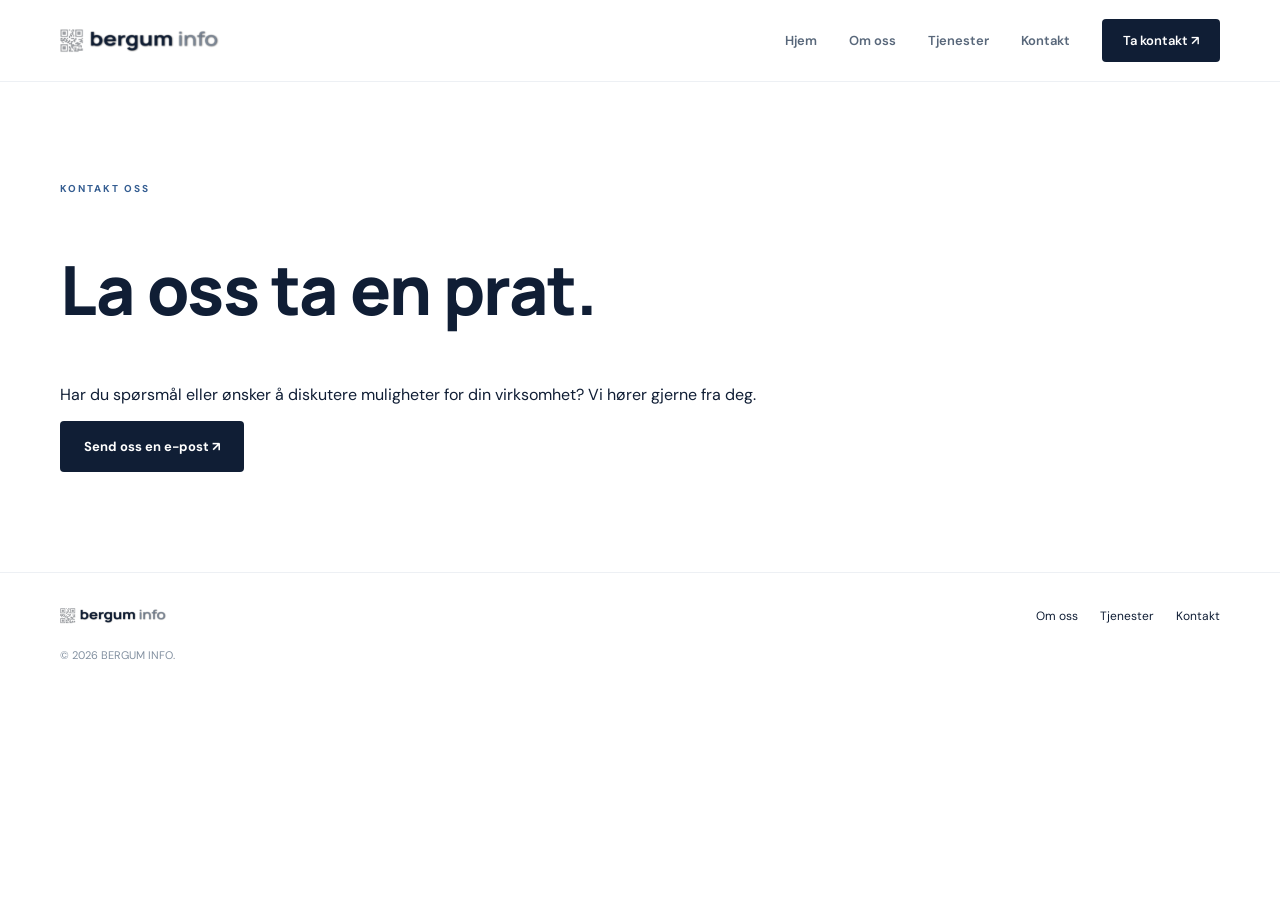
==== kontakt/index.html @ 0b98f81d "work on v6.11.0" ====
<!DOCTYPE html><html lang="nb"><head><meta charset="UTF-8"><meta name="viewport" content="width=device-width, initial-scale=1"><meta name="description" content="Ta kontakt med BERGUM INFO for en uforpliktende samtale."><meta name="theme-color" content="#101e35"><title>Kontakt oss | BERGUM INFO</title><link rel="preconnect" href="https://fonts.googleapis.com"><link rel="preconnect" href="https://fonts.gstatic.com" crossorigin><link href="https://fonts.googleapis.com/css2?family=DM+Sans:wght@400;500;600;700&family=Manrope:wght@400;500;600;700;800&display=swap" rel="stylesheet"><style>.header[data-astro-cid-nen7h5rs]{z-index:10;background:#fff;border-bottom:1px solid #edf0f4;height:82px;position:sticky;top:0}.nav[data-astro-cid-nen7h5rs]{justify-content:space-between;align-items:center;height:100%;display:flex}.logo[data-astro-cid-nen7h5rs]{align-items:center;gap:10px;display:flex}.logo-icon[data-astro-cid-nen7h5rs]{place-items:center;height:1.5rem;display:grid}.desktop-nav[data-astro-cid-nen7h5rs]{align-items:center;gap:32px;font-size:13px;font-weight:600;display:flex}.desktop-nav[data-astro-cid-nen7h5rs] a[data-astro-cid-nen7h5rs]:not(.nav-cta){color:#58677a}.desktop-nav[data-astro-cid-nen7h5rs] a[data-astro-cid-nen7h5rs]:hover,.mobile-menu[data-astro-cid-nen7h5rs] a[data-astro-cid-nen7h5rs]:hover{color:var(--blue)}.nav-cta[data-astro-cid-nen7h5rs]{background:var(--navy);border-radius:4px;padding:13px 21px;color:#fff!important}.mobile-nav[data-astro-cid-nen7h5rs]{display:none}.mobile-nav[data-astro-cid-nen7h5rs] summary[data-astro-cid-nen7h5rs]{cursor:pointer;padding:8px;font-size:25px;list-style:none}.mobile-nav[data-astro-cid-nen7h5rs] summary[data-astro-cid-nen7h5rs]::-webkit-details-marker{display:none}.mobile-menu[data-astro-cid-nen7h5rs]{background:#fff;border-bottom:1px solid #edf0f4;flex-direction:column;gap:22px;padding:25px 24px;display:flex;position:absolute;top:81px;left:0;right:0;box-shadow:0 12px 20px #101e350d}.mobile-menu[data-astro-cid-nen7h5rs] a[data-astro-cid-nen7h5rs]{font-size:14px;font-weight:600}@media (width<=700px){.header[data-astro-cid-nen7h5rs]{height:70px}.desktop-nav[data-astro-cid-nen7h5rs]{display:none}.mobile-nav[data-astro-cid-nen7h5rs]{display:block}.mobile-menu[data-astro-cid-nen7h5rs]{top:69px}.nav[data-astro-cid-nen7h5rs]{width:calc(100% - 36px)}}.footer[data-astro-cid-jo6i4kqk]{background:#fff;border-top:1px solid #edf0f4;padding:35px 0}.footer-inner[data-astro-cid-jo6i4kqk]{flex-wrap:wrap;justify-content:space-between;align-items:center;gap:24px;display:flex}.logo[data-astro-cid-jo6i4kqk]{align-items:center;gap:10px;display:flex}.logo-icon[data-astro-cid-jo6i4kqk]{place-items:center;height:1rem;display:grid}.footer-links[data-astro-cid-jo6i4kqk]{gap:22px;font-size:12px;display:flex}.footer[data-astro-cid-jo6i4kqk] p[data-astro-cid-jo6i4kqk]{color:#8290a0;width:100%;margin:0;font-size:11px}@media (width<=600px){.footer-inner[data-astro-cid-jo6i4kqk]{flex-direction:column;align-items:flex-start}}:root{--navy:#101e35;--blue:#345d91;--accent:#a7c5ed;--light:#f5f7fa;--text:#536174;--white:#fff;--border:#e9edf2;--container:1160px}*{box-sizing:border-box}html{scroll-behavior:smooth}body{color:var(--navy);background:#fff;margin:0;font-family:DM Sans,sans-serif}a{color:inherit;text-decoration:none}img{max-width:100%;display:block}.container{width:min(var(--container), calc(100% - 48px));margin-inline:auto}.section{padding:100px 0}.eyebrow{color:var(--blue);letter-spacing:2px;margin-bottom:25px;font-size:10px;font-weight:700}h1,h2,h3{letter-spacing:-1.5px;font-family:Manrope,sans-serif}h1{font-size:clamp(42px,5.3vw,72px);font-weight:800;line-height:1.12}h2{margin:0;font-size:clamp(34px,4vw,48px);line-height:1.2}h1 span,h2 span{color:var(--blue)}.button{border-radius:4px;align-items:center;gap:20px;padding:17px 24px;font-size:13px;font-weight:700;transition:transform .2s,background .2s;display:inline-flex}.button:hover{transform:translateY(-3px)}.button-primary{background:var(--navy);color:#fff}.button-primary:hover{background:var(--blue)}.button-white{color:var(--navy);background:#fff}.text-link{font-size:12px;font-weight:700}@media (width<=700px){.container{width:calc(100% - 36px)}.section{padding:70px 0}}
</style></head><body><header class="header" data-astro-cid-nen7h5rs><nav class="nav container" aria-label="Hovedmeny" data-astro-cid-nen7h5rs><a href="/" class="logo" data-astro-cid-nen7h5rs><img class="logo-icon" src="/images/logo.png" data-astro-cid-nen7h5rs></a><div class="desktop-nav" data-astro-cid-nen7h5rs><a href="/" data-astro-cid-nen7h5rs>Hjem</a><a href="/om-oss" data-astro-cid-nen7h5rs>Om oss</a><a href="/tjenester" data-astro-cid-nen7h5rs>Tjenester</a><a href="/kontakt" data-astro-cid-nen7h5rs>Kontakt</a><a href="/kontakt" class="nav-cta" data-astro-cid-nen7h5rs>Ta kontakt ↗</a></div><details class="mobile-nav" data-astro-cid-nen7h5rs><summary aria-label="Åpne meny" data-astro-cid-nen7h5rs><span class="menu-icon" data-astro-cid-nen7h5rs>☰</span></summary><div class="mobile-menu" data-astro-cid-nen7h5rs><a href="/" data-astro-cid-nen7h5rs>Hjem</a><a href="/om-oss" data-astro-cid-nen7h5rs>Om oss</a><a href="/tjenester" data-astro-cid-nen7h5rs>Tjenester</a><a href="/kontakt" data-astro-cid-nen7h5rs>Kontakt</a><a href="/kontakt" class="nav-cta" data-astro-cid-nen7h5rs>Ta kontakt ↗</a></div></details></nav></header><main><section class="section"><div class="container"><div class="eyebrow">KONTAKT OSS</div><h1>La oss ta en prat.</h1><p>Har du spørsmål eller ønsker å diskutere muligheter for din virksomhet? Vi hører gjerne fra deg.</p><a href="mailto:hello@bergum.info?subject=Forespørsel%20om%20rådgivning" class="button button-primary">Send oss en e-post ↗</a></div></section></main><footer class="footer" data-astro-cid-jo6i4kqk><div class="container footer-inner" data-astro-cid-jo6i4kqk><a href="/" class="logo" data-astro-cid-jo6i4kqk><img class="logo-icon" src="/images/logo.png" data-astro-cid-jo6i4kqk></a><div class="footer-links" data-astro-cid-jo6i4kqk><a href="/om-oss" data-astro-cid-jo6i4kqk>Om oss</a><a href="/tjenester" data-astro-cid-jo6i4kqk>Tjenester</a><a href="/kontakt" data-astro-cid-jo6i4kqk>Kontakt</a></div><p data-astro-cid-jo6i4kqk>© 2026 BERGUM INFO.</p></div></footer></body></html>
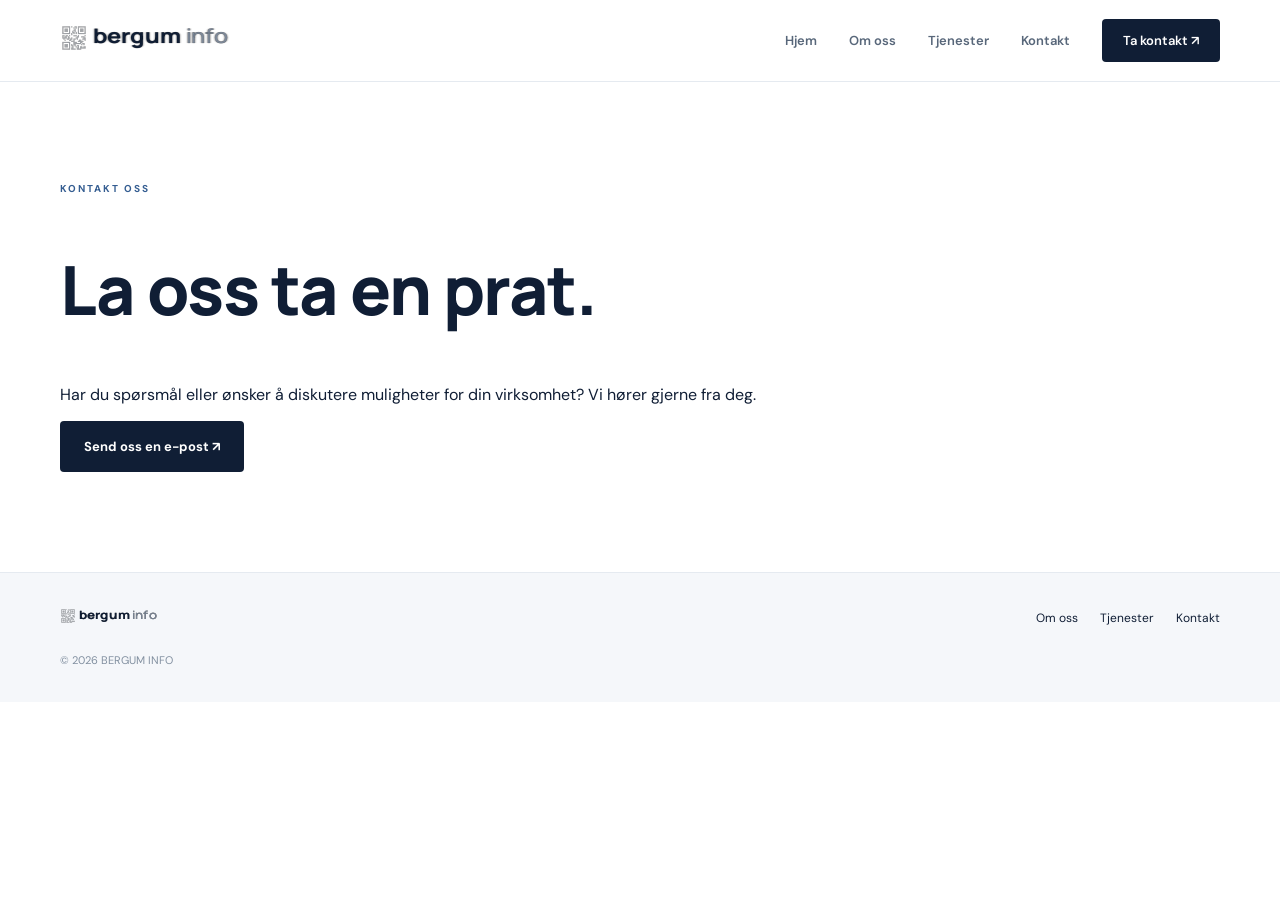
==== commit d16e88bc: "🔖 Release v6.11.1." ====
--- a/kontakt/index.html
+++ b/kontakt/index.html
@@ -1,2 +1,27 @@
-<!DOCTYPE html><html lang="nb"><head><meta charset="UTF-8"><meta name="viewport" content="width=device-width, initial-scale=1"><meta name="description" content="Ta kontakt med BERGUM INFO for en uforpliktende samtale."><meta name="theme-color" content="#101e35"><title>Kontakt oss | BERGUM INFO</title><link rel="preconnect" href="https://fonts.googleapis.com"><link rel="preconnect" href="https://fonts.gstatic.com" crossorigin><link href="https://fonts.googleapis.com/css2?family=DM+Sans:wght@400;500;600;700&family=Manrope:wght@400;500;600;700;800&display=swap" rel="stylesheet"><style>.header[data-astro-cid-nen7h5rs]{z-index:10;background:#fff;border-bottom:1px solid #edf0f4;height:82px;position:sticky;top:0}.nav[data-astro-cid-nen7h5rs]{justify-content:space-between;align-items:center;height:100%;display:flex}.logo[data-astro-cid-nen7h5rs]{align-items:center;gap:10px;display:flex}.logo-icon[data-astro-cid-nen7h5rs]{place-items:center;height:1.5rem;display:grid}.desktop-nav[data-astro-cid-nen7h5rs]{align-items:center;gap:32px;font-size:13px;font-weight:600;display:flex}.desktop-nav[data-astro-cid-nen7h5rs] a[data-astro-cid-nen7h5rs]:not(.nav-cta){color:#58677a}.desktop-nav[data-astro-cid-nen7h5rs] a[data-astro-cid-nen7h5rs]:hover,.mobile-menu[data-astro-cid-nen7h5rs] a[data-astro-cid-nen7h5rs]:hover{color:var(--blue)}.nav-cta[data-astro-cid-nen7h5rs]{background:var(--navy);border-radius:4px;padding:13px 21px;color:#fff!important}.mobile-nav[data-astro-cid-nen7h5rs]{display:none}.mobile-nav[data-astro-cid-nen7h5rs] summary[data-astro-cid-nen7h5rs]{cursor:pointer;padding:8px;font-size:25px;list-style:none}.mobile-nav[data-astro-cid-nen7h5rs] summary[data-astro-cid-nen7h5rs]::-webkit-details-marker{display:none}.mobile-menu[data-astro-cid-nen7h5rs]{background:#fff;border-bottom:1px solid #edf0f4;flex-direction:column;gap:22px;padding:25px 24px;display:flex;position:absolute;top:81px;left:0;right:0;box-shadow:0 12px 20px #101e350d}.mobile-menu[data-astro-cid-nen7h5rs] a[data-astro-cid-nen7h5rs]{font-size:14px;font-weight:600}@media (width<=700px){.header[data-astro-cid-nen7h5rs]{height:70px}.desktop-nav[data-astro-cid-nen7h5rs]{display:none}.mobile-nav[data-astro-cid-nen7h5rs]{display:block}.mobile-menu[data-astro-cid-nen7h5rs]{top:69px}.nav[data-astro-cid-nen7h5rs]{width:calc(100% - 36px)}}.footer[data-astro-cid-jo6i4kqk]{background:#fff;border-top:1px solid #edf0f4;padding:35px 0}.footer-inner[data-astro-cid-jo6i4kqk]{flex-wrap:wrap;justify-content:space-between;align-items:center;gap:24px;display:flex}.logo[data-astro-cid-jo6i4kqk]{align-items:center;gap:10px;display:flex}.logo-icon[data-astro-cid-jo6i4kqk]{place-items:center;height:1rem;display:grid}.footer-links[data-astro-cid-jo6i4kqk]{gap:22px;font-size:12px;display:flex}.footer[data-astro-cid-jo6i4kqk] p[data-astro-cid-jo6i4kqk]{color:#8290a0;width:100%;margin:0;font-size:11px}@media (width<=600px){.footer-inner[data-astro-cid-jo6i4kqk]{flex-direction:column;align-items:flex-start}}:root{--navy:#101e35;--blue:#345d91;--accent:#a7c5ed;--light:#f5f7fa;--text:#536174;--white:#fff;--border:#e9edf2;--container:1160px}*{box-sizing:border-box}html{scroll-behavior:smooth}body{color:var(--navy);background:#fff;margin:0;font-family:DM Sans,sans-serif}a{color:inherit;text-decoration:none}img{max-width:100%;display:block}.container{width:min(var(--container), calc(100% - 48px));margin-inline:auto}.section{padding:100px 0}.eyebrow{color:var(--blue);letter-spacing:2px;margin-bottom:25px;font-size:10px;font-weight:700}h1,h2,h3{letter-spacing:-1.5px;font-family:Manrope,sans-serif}h1{font-size:clamp(42px,5.3vw,72px);font-weight:800;line-height:1.12}h2{margin:0;font-size:clamp(34px,4vw,48px);line-height:1.2}h1 span,h2 span{color:var(--blue)}.button{border-radius:4px;align-items:center;gap:20px;padding:17px 24px;font-size:13px;font-weight:700;transition:transform .2s,background .2s;display:inline-flex}.button:hover{transform:translateY(-3px)}.button-primary{background:var(--navy);color:#fff}.button-primary:hover{background:var(--blue)}.button-white{color:var(--navy);background:#fff}.text-link{font-size:12px;font-weight:700}@media (width<=700px){.container{width:calc(100% - 36px)}.section{padding:70px 0}}
-</style></head><body><header class="header" data-astro-cid-nen7h5rs><nav class="nav container" aria-label="Hovedmeny" data-astro-cid-nen7h5rs><a href="/" class="logo" data-astro-cid-nen7h5rs><img class="logo-icon" src="/images/logo.png" data-astro-cid-nen7h5rs></a><div class="desktop-nav" data-astro-cid-nen7h5rs><a href="/" data-astro-cid-nen7h5rs>Hjem</a><a href="/om-oss" data-astro-cid-nen7h5rs>Om oss</a><a href="/tjenester" data-astro-cid-nen7h5rs>Tjenester</a><a href="/kontakt" data-astro-cid-nen7h5rs>Kontakt</a><a href="/kontakt" class="nav-cta" data-astro-cid-nen7h5rs>Ta kontakt ↗</a></div><details class="mobile-nav" data-astro-cid-nen7h5rs><summary aria-label="Åpne meny" data-astro-cid-nen7h5rs><span class="menu-icon" data-astro-cid-nen7h5rs>☰</span></summary><div class="mobile-menu" data-astro-cid-nen7h5rs><a href="/" data-astro-cid-nen7h5rs>Hjem</a><a href="/om-oss" data-astro-cid-nen7h5rs>Om oss</a><a href="/tjenester" data-astro-cid-nen7h5rs>Tjenester</a><a href="/kontakt" data-astro-cid-nen7h5rs>Kontakt</a><a href="/kontakt" class="nav-cta" data-astro-cid-nen7h5rs>Ta kontakt ↗</a></div></details></nav></header><main><section class="section"><div class="container"><div class="eyebrow">KONTAKT OSS</div><h1>La oss ta en prat.</h1><p>Har du spørsmål eller ønsker å diskutere muligheter for din virksomhet? Vi hører gjerne fra deg.</p><a href="mailto:hello@bergum.info?subject=Forespørsel%20om%20rådgivning" class="button button-primary">Send oss en e-post ↗</a></div></section></main><footer class="footer" data-astro-cid-jo6i4kqk><div class="container footer-inner" data-astro-cid-jo6i4kqk><a href="/" class="logo" data-astro-cid-jo6i4kqk><img class="logo-icon" src="/images/logo.png" data-astro-cid-jo6i4kqk></a><div class="footer-links" data-astro-cid-jo6i4kqk><a href="/om-oss" data-astro-cid-jo6i4kqk>Om oss</a><a href="/tjenester" data-astro-cid-jo6i4kqk>Tjenester</a><a href="/kontakt" data-astro-cid-jo6i4kqk>Kontakt</a></div><p data-astro-cid-jo6i4kqk>© 2026 BERGUM INFO.</p></div></footer></body></html>+<!DOCTYPE html><html lang="nb"><head><meta charset="UTF-8"><meta name="viewport" content="width=device-width, initial-scale=1"><meta name="description" content="Ta kontakt med BERGUM INFO for en uforpliktende samtale."><title>Kontakt oss | BERGUM INFO</title><link rel="stylesheet" href="[data-uri]"><link rel="preconnect" href="https://fonts.googleapis.com"><link rel="preconnect" href="https://fonts.gstatic.com" crossorigin><link href="https://fonts.googleapis.com/css2?family=DM+Sans:wght@400;500;600;700&family=Manrope:wght@400;500;600;700;800&display=swap" rel="stylesheet"><link rel="stylesheet" href="/_astro/MainLayout.CnmLRXJE.css"></head><body><header class="header" data-astro-cid-nen7h5rs><nav class="nav container" aria-label="Hovedmeny" data-astro-cid-nen7h5rs><a href="/" data-astro-cid-nen7h5rs><svg class="logo" height="1.75rem" version="1.1" viewBox="0 0 508 76.8" xmlns="http://www.w3.org/2000/svg" xmlns:xlink="http://www.w3.org/1999/xlink"><style>
+    svg.logo .logo-1 {
+      fill: var(--color-logo-1, #7d8999);
+      fill-opacity: var(--opacity-logo-1, .55);
+    }
+    svg.logo .logo-2 {
+      fill: var(--color-logo-2, #101e35);
+      font-weight: var(--font-weight-logo-2, 700);
+    }
+    svg.logo .logo-3 {
+      fill: var(--color-logo-3, #7d8999);
+      font-weight: var(--font-weight-logo-3, 500);
+    }
+ </style><defs><rect id="p" width="8" height="8"></rect><filter id="b" x="-.021429" y="-.021429" width="1.0429" height="1.0429" color-interpolation-filters="sRGB"><feGaussianBlur result="result6" stdDeviation="1.5"></feGaussianBlur><feComposite in="SourceGraphic" in2="result6" operator="atop" result="result8"></feComposite><feComposite in="result8" in2="SourceAlpha" operator="atop" result="result9"></feComposite></filter><filter id="a" x="-.021606" y="-.12276" width="1.0463" height="1.2631" color-interpolation-filters="sRGB"><feGaussianBlur result="fbSourceGraphic" stdDeviation="0.6991878"></feGaussianBlur><feColorMatrix in="fbSourceGraphic" result="fbSourceGraphicAlpha" values="0 0 0 -1 0 0 0 0 -1 0 0 0 0 -1 0 0 0 0 1 0"></feColorMatrix><feFlood flood-color="rgb(0,0,0)" flood-opacity=".618" in="fbSourceGraphic" result="flood"></feFlood><feComposite in="flood" in2="fbSourceGraphic" operator="in" result="composite1"></feComposite><feGaussianBlur result="blur" stdDeviation="2"></feGaussianBlur><feOffset dx="1" dy="1" result="offset"></feOffset><feComposite in="fbSourceGraphic" in2="offset" result="composite2"></feComposite></filter></defs><g class="logo-1" transform="matrix(.38095 0 0 .38095 -5.7905 -5.7905)" filter="url(#b)"><use x="32" y="32" width="232" height="232" xlink:href="#p"></use><use x="32" y="40" width="232" height="232" xlink:href="#p"></use><use x="32" y="48" width="232" height="232" xlink:href="#p"></use><use x="32" y="56" width="232" height="232" xlink:href="#p"></use><use x="32" y="64" width="232" height="232" xlink:href="#p"></use><use x="32" y="72" width="232" height="232" xlink:href="#p"></use><use x="32" y="80" width="232" height="232" xlink:href="#p"></use><use x="32" y="96" width="232" height="232" xlink:href="#p"></use><use x="32" y="104" width="232" height="232" xlink:href="#p"></use><use x="32" y="112" width="232" height="232" xlink:href="#p"></use><use x="32" y="144" width="232" height="232" xlink:href="#p"></use><use x="32" y="152" width="232" height="232" xlink:href="#p"></use><use x="32" y="160" width="232" height="232" xlink:href="#p"></use><use x="32" y="168" width="232" height="232" xlink:href="#p"></use><use x="32" y="176" width="232" height="232" xlink:href="#p"></use><use x="32" y="184" width="232" height="232" xlink:href="#p"></use><use x="32" y="192" width="232" height="232" xlink:href="#p"></use><use x="40" y="32" width="232" height="232" xlink:href="#p"></use><use x="40" y="80" width="232" height="232" xlink:href="#p"></use><use x="40" y="96" width="232" height="232" xlink:href="#p"></use><use x="40" y="112" width="232" height="232" xlink:href="#p"></use><use x="40" y="120" width="232" height="232" xlink:href="#p"></use><use x="40" y="144" width="232" height="232" xlink:href="#p"></use><use x="40" y="192" width="232" height="232" xlink:href="#p"></use><use x="48" y="32" width="232" height="232" xlink:href="#p"></use><use x="48" y="48" width="232" height="232" xlink:href="#p"></use><use x="48" y="56" width="232" height="232" xlink:href="#p"></use><use x="48" y="64" width="232" height="232" xlink:href="#p"></use><use x="48" y="80" width="232" height="232" xlink:href="#p"></use><use x="48" y="104" width="232" height="232" xlink:href="#p"></use><use x="48" y="112" width="232" height="232" xlink:href="#p"></use><use x="48" y="128" width="232" height="232" xlink:href="#p"></use><use x="48" y="144" width="232" height="232" xlink:href="#p"></use><use x="48" y="160" width="232" height="232" xlink:href="#p"></use><use x="48" y="168" width="232" height="232" xlink:href="#p"></use><use x="48" y="176" width="232" height="232" xlink:href="#p"></use><use x="48" y="192" width="232" height="232" xlink:href="#p"></use><use x="56" y="32" width="232" height="232" xlink:href="#p"></use><use x="56" y="48" width="232" height="232" xlink:href="#p"></use><use x="56" y="56" width="232" height="232" xlink:href="#p"></use><use x="56" y="64" width="232" height="232" xlink:href="#p"></use><use x="56" y="80" width="232" height="232" xlink:href="#p"></use><use x="56" y="96" width="232" height="232" xlink:href="#p"></use><use x="56" y="104" width="232" height="232" xlink:href="#p"></use><use x="56" y="112" width="232" height="232" xlink:href="#p"></use><use x="56" y="144" width="232" height="232" xlink:href="#p"></use><use x="56" y="160" width="232" height="232" xlink:href="#p"></use><use x="56" y="168" width="232" height="232" xlink:href="#p"></use><use x="56" y="176" width="232" height="232" xlink:href="#p"></use><use x="56" y="192" width="232" height="232" xlink:href="#p"></use><use x="64" y="32" width="232" height="232" xlink:href="#p"></use><use x="64" y="48" width="232" height="232" xlink:href="#p"></use><use x="64" y="56" width="232" height="232" xlink:href="#p"></use><use x="64" y="64" width="232" height="232" xlink:href="#p"></use><use x="64" y="80" width="232" height="232" xlink:href="#p"></use><use x="64" y="96" width="232" height="232" xlink:href="#p"></use><use x="64" y="120" width="232" height="232" xlink:href="#p"></use><use x="64" y="144" width="232" height="232" xlink:href="#p"></use><use x="64" y="160" width="232" height="232" xlink:href="#p"></use><use x="64" y="168" width="232" height="232" xlink:href="#p"></use><use x="64" y="176" width="232" height="232" xlink:href="#p"></use><use x="64" y="192" width="232" height="232" xlink:href="#p"></use><use x="72" y="32" width="232" height="232" xlink:href="#p"></use><use x="72" y="80" width="232" height="232" xlink:href="#p"></use><use x="72" y="104" width="232" height="232" xlink:href="#p"></use><use x="72" y="112" width="232" height="232" xlink:href="#p"></use><use x="72" y="120" width="232" height="232" xlink:href="#p"></use><use x="72" y="144" width="232" height="232" xlink:href="#p"></use><use x="72" y="192" width="232" height="232" xlink:href="#p"></use><use x="80" y="32" width="232" height="232" xlink:href="#p"></use><use x="80" y="40" width="232" height="232" xlink:href="#p"></use><use x="80" y="48" width="232" height="232" xlink:href="#p"></use><use x="80" y="56" width="232" height="232" xlink:href="#p"></use><use x="80" y="64" width="232" height="232" xlink:href="#p"></use><use x="80" y="72" width="232" height="232" xlink:href="#p"></use><use x="80" y="80" width="232" height="232" xlink:href="#p"></use><use x="80" y="96" width="232" height="232" xlink:href="#p"></use><use x="80" y="112" width="232" height="232" xlink:href="#p"></use><use x="80" y="128" width="232" height="232" xlink:href="#p"></use><use x="80" y="144" width="232" height="232" xlink:href="#p"></use><use x="80" y="152" width="232" height="232" xlink:href="#p"></use><use x="80" y="160" width="232" height="232" xlink:href="#p"></use><use x="80" y="168" width="232" height="232" xlink:href="#p"></use><use x="80" y="176" width="232" height="232" xlink:href="#p"></use><use x="80" y="184" width="232" height="232" xlink:href="#p"></use><use x="80" y="192" width="232" height="232" xlink:href="#p"></use><use x="88" y="120" width="232" height="232" xlink:href="#p"></use><use x="88" y="128" width="232" height="232" xlink:href="#p"></use><use x="96" y="32" width="232" height="232" xlink:href="#p"></use><use x="96" y="80" width="232" height="232" xlink:href="#p"></use><use x="96" y="88" width="232" height="232" xlink:href="#p"></use><use x="96" y="112" width="232" height="232" xlink:href="#p"></use><use x="96" y="120" width="232" height="232" xlink:href="#p"></use><use x="96" y="136" width="232" height="232" xlink:href="#p"></use><use x="96" y="160" width="232" height="232" xlink:href="#p"></use><use x="96" y="168" width="232" height="232" xlink:href="#p"></use><use x="96" y="184" width="232" height="232" xlink:href="#p"></use><use x="96" y="192" width="232" height="232" xlink:href="#p"></use><use x="104" y="64" width="232" height="232" xlink:href="#p"></use><use x="104" y="72" width="232" height="232" xlink:href="#p"></use><use x="104" y="136" width="232" height="232" xlink:href="#p"></use><use x="104" y="168" width="232" height="232" xlink:href="#p"></use><use x="104" y="176" width="232" height="232" xlink:href="#p"></use><use x="104" y="184" width="232" height="232" xlink:href="#p"></use><use x="104" y="192" width="232" height="232" xlink:href="#p"></use><use x="112" y="40" width="232" height="232" xlink:href="#p"></use><use x="112" y="56" width="232" height="232" xlink:href="#p"></use><use x="112" y="72" width="232" height="232" xlink:href="#p"></use><use x="112" y="80" width="232" height="232" xlink:href="#p"></use><use x="112" y="96" width="232" height="232" xlink:href="#p"></use><use x="112" y="120" width="232" height="232" xlink:href="#p"></use><use x="112" y="128" width="232" height="232" xlink:href="#p"></use><use x="112" y="136" width="232" height="232" xlink:href="#p"></use><use x="112" y="144" width="232" height="232" xlink:href="#p"></use><use x="112" y="152" width="232" height="232" xlink:href="#p"></use><use x="112" y="160" width="232" height="232" xlink:href="#p"></use><use x="112" y="192" width="232" height="232" xlink:href="#p"></use><use x="120" y="32" width="232" height="232" xlink:href="#p"></use><use x="120" y="48" width="232" height="232" xlink:href="#p"></use><use x="120" y="56" width="232" height="232" xlink:href="#p"></use><use x="120" y="64" width="232" height="232" xlink:href="#p"></use><use x="120" y="96" width="232" height="232" xlink:href="#p"></use><use x="120" y="120" width="232" height="232" xlink:href="#p"></use><use x="120" y="144" width="232" height="232" xlink:href="#p"></use><use x="120" y="152" width="232" height="232" xlink:href="#p"></use><use x="120" y="160" width="232" height="232" xlink:href="#p"></use><use x="120" y="168" width="232" height="232" xlink:href="#p"></use><use x="120" y="192" width="232" height="232" xlink:href="#p"></use><use x="128" y="32" width="232" height="232" xlink:href="#p"></use><use x="128" y="40" width="232" height="232" xlink:href="#p"></use><use x="128" y="72" width="232" height="232" xlink:href="#p"></use><use x="128" y="80" width="232" height="232" xlink:href="#p"></use><use x="128" y="96" width="232" height="232" xlink:href="#p"></use><use x="128" y="112" width="232" height="232" xlink:href="#p"></use><use x="128" y="144" width="232" height="232" xlink:href="#p"></use><use x="128" y="152" width="232" height="232" xlink:href="#p"></use><use x="128" y="176" width="232" height="232" xlink:href="#p"></use><use x="136" y="104" width="232" height="232" xlink:href="#p"></use><use x="136" y="112" width="232" height="232" xlink:href="#p"></use><use x="136" y="120" width="232" height="232" xlink:href="#p"></use><use x="136" y="152" width="232" height="232" xlink:href="#p"></use><use x="136" y="168" width="232" height="232" xlink:href="#p"></use><use x="136" y="184" width="232" height="232" xlink:href="#p"></use><use x="136" y="192" width="232" height="232" xlink:href="#p"></use><use x="144" y="32" width="232" height="232" xlink:href="#p"></use><use x="144" y="40" width="232" height="232" xlink:href="#p"></use><use x="144" y="48" width="232" height="232" xlink:href="#p"></use><use x="144" y="56" width="232" height="232" xlink:href="#p"></use><use x="144" y="64" width="232" height="232" xlink:href="#p"></use><use x="144" y="72" width="232" height="232" xlink:href="#p"></use><use x="144" y="80" width="232" height="232" xlink:href="#p"></use><use x="144" y="96" width="232" height="232" xlink:href="#p"></use><use x="144" y="104" width="232" height="232" xlink:href="#p"></use><use x="144" y="136" width="232" height="232" xlink:href="#p"></use><use x="144" y="152" width="232" height="232" xlink:href="#p"></use><use x="144" y="168" width="232" height="232" xlink:href="#p"></use><use x="144" y="176" width="232" height="232" xlink:href="#p"></use><use x="144" y="184" width="232" height="232" xlink:href="#p"></use><use x="144" y="192" width="232" height="232" xlink:href="#p"></use><use x="152" y="32" width="232" height="232" xlink:href="#p"></use><use x="152" y="80" width="232" height="232" xlink:href="#p"></use><use x="152" y="128" width="232" height="232" xlink:href="#p"></use><use x="152" y="136" width="232" height="232" xlink:href="#p"></use><use x="152" y="152" width="232" height="232" xlink:href="#p"></use><use x="152" y="192" width="232" height="232" xlink:href="#p"></use><use x="160" y="32" width="232" height="232" xlink:href="#p"></use><use x="160" y="48" width="232" height="232" xlink:href="#p"></use><use x="160" y="56" width="232" height="232" xlink:href="#p"></use><use x="160" y="64" width="232" height="232" xlink:href="#p"></use><use x="160" y="80" width="232" height="232" xlink:href="#p"></use><use x="160" y="128" width="232" height="232" xlink:href="#p"></use><use x="160" y="136" width="232" height="232" xlink:href="#p"></use><use x="160" y="144" width="232" height="232" xlink:href="#p"></use><use x="160" y="152" width="232" height="232" xlink:href="#p"></use><use x="160" y="176" width="232" height="232" xlink:href="#p"></use><use x="160" y="184" width="232" height="232" xlink:href="#p"></use><use x="160" y="192" width="232" height="232" xlink:href="#p"></use><use x="168" y="32" width="232" height="232" xlink:href="#p"></use><use x="168" y="48" width="232" height="232" xlink:href="#p"></use><use x="168" y="56" width="232" height="232" xlink:href="#p"></use><use x="168" y="64" width="232" height="232" xlink:href="#p"></use><use x="168" y="80" width="232" height="232" xlink:href="#p"></use><use x="168" y="104" width="232" height="232" xlink:href="#p"></use><use x="168" y="136" width="232" height="232" xlink:href="#p"></use><use x="168" y="144" width="232" height="232" xlink:href="#p"></use><use x="168" y="160" width="232" height="232" xlink:href="#p"></use><use x="168" y="176" width="232" height="232" xlink:href="#p"></use><use x="168" y="184" width="232" height="232" xlink:href="#p"></use><use x="176" y="32" width="232" height="232" xlink:href="#p"></use><use x="176" y="48" width="232" height="232" xlink:href="#p"></use><use x="176" y="56" width="232" height="232" xlink:href="#p"></use><use x="176" y="64" width="232" height="232" xlink:href="#p"></use><use x="176" y="80" width="232" height="232" xlink:href="#p"></use><use x="176" y="104" width="232" height="232" xlink:href="#p"></use><use x="176" y="120" width="232" height="232" xlink:href="#p"></use><use x="176" y="136" width="232" height="232" xlink:href="#p"></use><use x="176" y="152" width="232" height="232" xlink:href="#p"></use><use x="176" y="184" width="232" height="232" xlink:href="#p"></use><use x="184" y="32" width="232" height="232" xlink:href="#p"></use><use x="184" y="80" width="232" height="232" xlink:href="#p"></use><use x="184" y="104" width="232" height="232" xlink:href="#p"></use><use x="184" y="112" width="232" height="232" xlink:href="#p"></use><use x="184" y="120" width="232" height="232" xlink:href="#p"></use><use x="184" y="152" width="232" height="232" xlink:href="#p"></use><use x="184" y="160" width="232" height="232" xlink:href="#p"></use><use x="184" y="176" width="232" height="232" xlink:href="#p"></use><use x="184" y="184" width="232" height="232" xlink:href="#p"></use><use x="192" y="32" width="232" height="232" xlink:href="#p"></use><use x="192" y="40" width="232" height="232" xlink:href="#p"></use><use x="192" y="48" width="232" height="232" xlink:href="#p"></use><use x="192" y="56" width="232" height="232" xlink:href="#p"></use><use x="192" y="64" width="232" height="232" xlink:href="#p"></use><use x="192" y="72" width="232" height="232" xlink:href="#p"></use><use x="192" y="80" width="232" height="232" xlink:href="#p"></use><use x="192" y="96" width="232" height="232" xlink:href="#p"></use><use x="192" y="112" width="232" height="232" xlink:href="#p"></use><use x="192" y="120" width="232" height="232" xlink:href="#p"></use><use x="192" y="128" width="232" height="232" xlink:href="#p"></use><use x="192" y="176" width="232" height="232" xlink:href="#p"></use><use x="192" y="184" width="232" height="232" xlink:href="#p"></use></g><text transform="matrix(1.1245 0 0 .95299 -14.87 -17.86)" x="93.083702" y="74.142441" fill="#ffffff" filter="url(#a)" stroke="#000000" stroke-width=".97985" word-spacing="0px" style="line-height:0%" xml:space="preserve"><tspan x="93.083702" y="74.142441" font-family="Manrope" font-size="57.332px" stroke="#000000" stroke-opacity=".21" stroke-width=".97985" style="line-height:0%"><tspan class="logo-2">bergum</tspan> <tspan class="logo-3">info</tspan></tspan></text></svg></a><div class="desktop-nav" data-astro-cid-nen7h5rs><a href="/" data-astro-cid-nen7h5rs>Hjem</a><a href="/om-oss" data-astro-cid-nen7h5rs>Om oss</a><a href="/tjenester" data-astro-cid-nen7h5rs>Tjenester</a><a href="/kontakt" aria-current="page" data-astro-cid-nen7h5rs>Kontakt</a><a href="/kontakt" class="nav-cta" data-astro-cid-nen7h5rs>Ta kontakt ↗</a></div><details class="mobile-nav" data-astro-cid-nen7h5rs><summary aria-label="Åpne meny" data-astro-cid-nen7h5rs><span class="menu-icon" data-astro-cid-nen7h5rs>☰</span></summary><div class="mobile-menu" data-astro-cid-nen7h5rs><a href="/" data-astro-cid-nen7h5rs>Hjem</a><a href="/om-oss" data-astro-cid-nen7h5rs>Om oss</a><a href="/tjenester" data-astro-cid-nen7h5rs>Tjenester</a><a href="/kontakt" aria-current="page" data-astro-cid-nen7h5rs>Kontakt</a><a href="/kontakt" class="nav-cta" data-astro-cid-nen7h5rs>Ta kontakt ↗</a></div></details></nav></header><main><section class="section"><div class="container"><div class="eyebrow">KONTAKT OSS</div><h1>La oss ta en prat.</h1><p>Har du spørsmål eller ønsker å diskutere muligheter for din virksomhet? Vi hører gjerne fra deg.</p><a href="mailto:hello@bergum.info?subject=Forespørsel%20om%20rådgivning" class="button button-primary">Send oss en e-post ↗</a></div></section></main><footer class="footer" data-astro-cid-jo6i4kqk><div class="container footer-inner" data-astro-cid-jo6i4kqk><a href="/" data-astro-cid-jo6i4kqk><svg class="logo" height="1rem" version="1.1" viewBox="0 0 508 76.8" xmlns="http://www.w3.org/2000/svg" xmlns:xlink="http://www.w3.org/1999/xlink"><style>
+    svg.logo .logo-1 {
+      fill: var(--color-logo-1, #7d8999);
+      fill-opacity: var(--opacity-logo-1, .55);
+    }
+    svg.logo .logo-2 {
+      fill: var(--color-logo-2, #101e35);
+      font-weight: var(--font-weight-logo-2, 700);
+    }
+    svg.logo .logo-3 {
+      fill: var(--color-logo-3, #7d8999);
+      font-weight: var(--font-weight-logo-3, 500);
+    }
+ </style><defs><rect id="p" width="8" height="8"></rect><filter id="b" x="-.021429" y="-.021429" width="1.0429" height="1.0429" color-interpolation-filters="sRGB"><feGaussianBlur result="result6" stdDeviation="1.5"></feGaussianBlur><feComposite in="SourceGraphic" in2="result6" operator="atop" result="result8"></feComposite><feComposite in="result8" in2="SourceAlpha" operator="atop" result="result9"></feComposite></filter><filter id="a" x="-.021606" y="-.12276" width="1.0463" height="1.2631" color-interpolation-filters="sRGB"><feGaussianBlur result="fbSourceGraphic" stdDeviation="0.6991878"></feGaussianBlur><feColorMatrix in="fbSourceGraphic" result="fbSourceGraphicAlpha" values="0 0 0 -1 0 0 0 0 -1 0 0 0 0 -1 0 0 0 0 1 0"></feColorMatrix><feFlood flood-color="rgb(0,0,0)" flood-opacity=".618" in="fbSourceGraphic" result="flood"></feFlood><feComposite in="flood" in2="fbSourceGraphic" operator="in" result="composite1"></feComposite><feGaussianBlur result="blur" stdDeviation="2"></feGaussianBlur><feOffset dx="1" dy="1" result="offset"></feOffset><feComposite in="fbSourceGraphic" in2="offset" result="composite2"></feComposite></filter></defs><g class="logo-1" transform="matrix(.38095 0 0 .38095 -5.7905 -5.7905)" filter="url(#b)"><use x="32" y="32" width="232" height="232" xlink:href="#p"></use><use x="32" y="40" width="232" height="232" xlink:href="#p"></use><use x="32" y="48" width="232" height="232" xlink:href="#p"></use><use x="32" y="56" width="232" height="232" xlink:href="#p"></use><use x="32" y="64" width="232" height="232" xlink:href="#p"></use><use x="32" y="72" width="232" height="232" xlink:href="#p"></use><use x="32" y="80" width="232" height="232" xlink:href="#p"></use><use x="32" y="96" width="232" height="232" xlink:href="#p"></use><use x="32" y="104" width="232" height="232" xlink:href="#p"></use><use x="32" y="112" width="232" height="232" xlink:href="#p"></use><use x="32" y="144" width="232" height="232" xlink:href="#p"></use><use x="32" y="152" width="232" height="232" xlink:href="#p"></use><use x="32" y="160" width="232" height="232" xlink:href="#p"></use><use x="32" y="168" width="232" height="232" xlink:href="#p"></use><use x="32" y="176" width="232" height="232" xlink:href="#p"></use><use x="32" y="184" width="232" height="232" xlink:href="#p"></use><use x="32" y="192" width="232" height="232" xlink:href="#p"></use><use x="40" y="32" width="232" height="232" xlink:href="#p"></use><use x="40" y="80" width="232" height="232" xlink:href="#p"></use><use x="40" y="96" width="232" height="232" xlink:href="#p"></use><use x="40" y="112" width="232" height="232" xlink:href="#p"></use><use x="40" y="120" width="232" height="232" xlink:href="#p"></use><use x="40" y="144" width="232" height="232" xlink:href="#p"></use><use x="40" y="192" width="232" height="232" xlink:href="#p"></use><use x="48" y="32" width="232" height="232" xlink:href="#p"></use><use x="48" y="48" width="232" height="232" xlink:href="#p"></use><use x="48" y="56" width="232" height="232" xlink:href="#p"></use><use x="48" y="64" width="232" height="232" xlink:href="#p"></use><use x="48" y="80" width="232" height="232" xlink:href="#p"></use><use x="48" y="104" width="232" height="232" xlink:href="#p"></use><use x="48" y="112" width="232" height="232" xlink:href="#p"></use><use x="48" y="128" width="232" height="232" xlink:href="#p"></use><use x="48" y="144" width="232" height="232" xlink:href="#p"></use><use x="48" y="160" width="232" height="232" xlink:href="#p"></use><use x="48" y="168" width="232" height="232" xlink:href="#p"></use><use x="48" y="176" width="232" height="232" xlink:href="#p"></use><use x="48" y="192" width="232" height="232" xlink:href="#p"></use><use x="56" y="32" width="232" height="232" xlink:href="#p"></use><use x="56" y="48" width="232" height="232" xlink:href="#p"></use><use x="56" y="56" width="232" height="232" xlink:href="#p"></use><use x="56" y="64" width="232" height="232" xlink:href="#p"></use><use x="56" y="80" width="232" height="232" xlink:href="#p"></use><use x="56" y="96" width="232" height="232" xlink:href="#p"></use><use x="56" y="104" width="232" height="232" xlink:href="#p"></use><use x="56" y="112" width="232" height="232" xlink:href="#p"></use><use x="56" y="144" width="232" height="232" xlink:href="#p"></use><use x="56" y="160" width="232" height="232" xlink:href="#p"></use><use x="56" y="168" width="232" height="232" xlink:href="#p"></use><use x="56" y="176" width="232" height="232" xlink:href="#p"></use><use x="56" y="192" width="232" height="232" xlink:href="#p"></use><use x="64" y="32" width="232" height="232" xlink:href="#p"></use><use x="64" y="48" width="232" height="232" xlink:href="#p"></use><use x="64" y="56" width="232" height="232" xlink:href="#p"></use><use x="64" y="64" width="232" height="232" xlink:href="#p"></use><use x="64" y="80" width="232" height="232" xlink:href="#p"></use><use x="64" y="96" width="232" height="232" xlink:href="#p"></use><use x="64" y="120" width="232" height="232" xlink:href="#p"></use><use x="64" y="144" width="232" height="232" xlink:href="#p"></use><use x="64" y="160" width="232" height="232" xlink:href="#p"></use><use x="64" y="168" width="232" height="232" xlink:href="#p"></use><use x="64" y="176" width="232" height="232" xlink:href="#p"></use><use x="64" y="192" width="232" height="232" xlink:href="#p"></use><use x="72" y="32" width="232" height="232" xlink:href="#p"></use><use x="72" y="80" width="232" height="232" xlink:href="#p"></use><use x="72" y="104" width="232" height="232" xlink:href="#p"></use><use x="72" y="112" width="232" height="232" xlink:href="#p"></use><use x="72" y="120" width="232" height="232" xlink:href="#p"></use><use x="72" y="144" width="232" height="232" xlink:href="#p"></use><use x="72" y="192" width="232" height="232" xlink:href="#p"></use><use x="80" y="32" width="232" height="232" xlink:href="#p"></use><use x="80" y="40" width="232" height="232" xlink:href="#p"></use><use x="80" y="48" width="232" height="232" xlink:href="#p"></use><use x="80" y="56" width="232" height="232" xlink:href="#p"></use><use x="80" y="64" width="232" height="232" xlink:href="#p"></use><use x="80" y="72" width="232" height="232" xlink:href="#p"></use><use x="80" y="80" width="232" height="232" xlink:href="#p"></use><use x="80" y="96" width="232" height="232" xlink:href="#p"></use><use x="80" y="112" width="232" height="232" xlink:href="#p"></use><use x="80" y="128" width="232" height="232" xlink:href="#p"></use><use x="80" y="144" width="232" height="232" xlink:href="#p"></use><use x="80" y="152" width="232" height="232" xlink:href="#p"></use><use x="80" y="160" width="232" height="232" xlink:href="#p"></use><use x="80" y="168" width="232" height="232" xlink:href="#p"></use><use x="80" y="176" width="232" height="232" xlink:href="#p"></use><use x="80" y="184" width="232" height="232" xlink:href="#p"></use><use x="80" y="192" width="232" height="232" xlink:href="#p"></use><use x="88" y="120" width="232" height="232" xlink:href="#p"></use><use x="88" y="128" width="232" height="232" xlink:href="#p"></use><use x="96" y="32" width="232" height="232" xlink:href="#p"></use><use x="96" y="80" width="232" height="232" xlink:href="#p"></use><use x="96" y="88" width="232" height="232" xlink:href="#p"></use><use x="96" y="112" width="232" height="232" xlink:href="#p"></use><use x="96" y="120" width="232" height="232" xlink:href="#p"></use><use x="96" y="136" width="232" height="232" xlink:href="#p"></use><use x="96" y="160" width="232" height="232" xlink:href="#p"></use><use x="96" y="168" width="232" height="232" xlink:href="#p"></use><use x="96" y="184" width="232" height="232" xlink:href="#p"></use><use x="96" y="192" width="232" height="232" xlink:href="#p"></use><use x="104" y="64" width="232" height="232" xlink:href="#p"></use><use x="104" y="72" width="232" height="232" xlink:href="#p"></use><use x="104" y="136" width="232" height="232" xlink:href="#p"></use><use x="104" y="168" width="232" height="232" xlink:href="#p"></use><use x="104" y="176" width="232" height="232" xlink:href="#p"></use><use x="104" y="184" width="232" height="232" xlink:href="#p"></use><use x="104" y="192" width="232" height="232" xlink:href="#p"></use><use x="112" y="40" width="232" height="232" xlink:href="#p"></use><use x="112" y="56" width="232" height="232" xlink:href="#p"></use><use x="112" y="72" width="232" height="232" xlink:href="#p"></use><use x="112" y="80" width="232" height="232" xlink:href="#p"></use><use x="112" y="96" width="232" height="232" xlink:href="#p"></use><use x="112" y="120" width="232" height="232" xlink:href="#p"></use><use x="112" y="128" width="232" height="232" xlink:href="#p"></use><use x="112" y="136" width="232" height="232" xlink:href="#p"></use><use x="112" y="144" width="232" height="232" xlink:href="#p"></use><use x="112" y="152" width="232" height="232" xlink:href="#p"></use><use x="112" y="160" width="232" height="232" xlink:href="#p"></use><use x="112" y="192" width="232" height="232" xlink:href="#p"></use><use x="120" y="32" width="232" height="232" xlink:href="#p"></use><use x="120" y="48" width="232" height="232" xlink:href="#p"></use><use x="120" y="56" width="232" height="232" xlink:href="#p"></use><use x="120" y="64" width="232" height="232" xlink:href="#p"></use><use x="120" y="96" width="232" height="232" xlink:href="#p"></use><use x="120" y="120" width="232" height="232" xlink:href="#p"></use><use x="120" y="144" width="232" height="232" xlink:href="#p"></use><use x="120" y="152" width="232" height="232" xlink:href="#p"></use><use x="120" y="160" width="232" height="232" xlink:href="#p"></use><use x="120" y="168" width="232" height="232" xlink:href="#p"></use><use x="120" y="192" width="232" height="232" xlink:href="#p"></use><use x="128" y="32" width="232" height="232" xlink:href="#p"></use><use x="128" y="40" width="232" height="232" xlink:href="#p"></use><use x="128" y="72" width="232" height="232" xlink:href="#p"></use><use x="128" y="80" width="232" height="232" xlink:href="#p"></use><use x="128" y="96" width="232" height="232" xlink:href="#p"></use><use x="128" y="112" width="232" height="232" xlink:href="#p"></use><use x="128" y="144" width="232" height="232" xlink:href="#p"></use><use x="128" y="152" width="232" height="232" xlink:href="#p"></use><use x="128" y="176" width="232" height="232" xlink:href="#p"></use><use x="136" y="104" width="232" height="232" xlink:href="#p"></use><use x="136" y="112" width="232" height="232" xlink:href="#p"></use><use x="136" y="120" width="232" height="232" xlink:href="#p"></use><use x="136" y="152" width="232" height="232" xlink:href="#p"></use><use x="136" y="168" width="232" height="232" xlink:href="#p"></use><use x="136" y="184" width="232" height="232" xlink:href="#p"></use><use x="136" y="192" width="232" height="232" xlink:href="#p"></use><use x="144" y="32" width="232" height="232" xlink:href="#p"></use><use x="144" y="40" width="232" height="232" xlink:href="#p"></use><use x="144" y="48" width="232" height="232" xlink:href="#p"></use><use x="144" y="56" width="232" height="232" xlink:href="#p"></use><use x="144" y="64" width="232" height="232" xlink:href="#p"></use><use x="144" y="72" width="232" height="232" xlink:href="#p"></use><use x="144" y="80" width="232" height="232" xlink:href="#p"></use><use x="144" y="96" width="232" height="232" xlink:href="#p"></use><use x="144" y="104" width="232" height="232" xlink:href="#p"></use><use x="144" y="136" width="232" height="232" xlink:href="#p"></use><use x="144" y="152" width="232" height="232" xlink:href="#p"></use><use x="144" y="168" width="232" height="232" xlink:href="#p"></use><use x="144" y="176" width="232" height="232" xlink:href="#p"></use><use x="144" y="184" width="232" height="232" xlink:href="#p"></use><use x="144" y="192" width="232" height="232" xlink:href="#p"></use><use x="152" y="32" width="232" height="232" xlink:href="#p"></use><use x="152" y="80" width="232" height="232" xlink:href="#p"></use><use x="152" y="128" width="232" height="232" xlink:href="#p"></use><use x="152" y="136" width="232" height="232" xlink:href="#p"></use><use x="152" y="152" width="232" height="232" xlink:href="#p"></use><use x="152" y="192" width="232" height="232" xlink:href="#p"></use><use x="160" y="32" width="232" height="232" xlink:href="#p"></use><use x="160" y="48" width="232" height="232" xlink:href="#p"></use><use x="160" y="56" width="232" height="232" xlink:href="#p"></use><use x="160" y="64" width="232" height="232" xlink:href="#p"></use><use x="160" y="80" width="232" height="232" xlink:href="#p"></use><use x="160" y="128" width="232" height="232" xlink:href="#p"></use><use x="160" y="136" width="232" height="232" xlink:href="#p"></use><use x="160" y="144" width="232" height="232" xlink:href="#p"></use><use x="160" y="152" width="232" height="232" xlink:href="#p"></use><use x="160" y="176" width="232" height="232" xlink:href="#p"></use><use x="160" y="184" width="232" height="232" xlink:href="#p"></use><use x="160" y="192" width="232" height="232" xlink:href="#p"></use><use x="168" y="32" width="232" height="232" xlink:href="#p"></use><use x="168" y="48" width="232" height="232" xlink:href="#p"></use><use x="168" y="56" width="232" height="232" xlink:href="#p"></use><use x="168" y="64" width="232" height="232" xlink:href="#p"></use><use x="168" y="80" width="232" height="232" xlink:href="#p"></use><use x="168" y="104" width="232" height="232" xlink:href="#p"></use><use x="168" y="136" width="232" height="232" xlink:href="#p"></use><use x="168" y="144" width="232" height="232" xlink:href="#p"></use><use x="168" y="160" width="232" height="232" xlink:href="#p"></use><use x="168" y="176" width="232" height="232" xlink:href="#p"></use><use x="168" y="184" width="232" height="232" xlink:href="#p"></use><use x="176" y="32" width="232" height="232" xlink:href="#p"></use><use x="176" y="48" width="232" height="232" xlink:href="#p"></use><use x="176" y="56" width="232" height="232" xlink:href="#p"></use><use x="176" y="64" width="232" height="232" xlink:href="#p"></use><use x="176" y="80" width="232" height="232" xlink:href="#p"></use><use x="176" y="104" width="232" height="232" xlink:href="#p"></use><use x="176" y="120" width="232" height="232" xlink:href="#p"></use><use x="176" y="136" width="232" height="232" xlink:href="#p"></use><use x="176" y="152" width="232" height="232" xlink:href="#p"></use><use x="176" y="184" width="232" height="232" xlink:href="#p"></use><use x="184" y="32" width="232" height="232" xlink:href="#p"></use><use x="184" y="80" width="232" height="232" xlink:href="#p"></use><use x="184" y="104" width="232" height="232" xlink:href="#p"></use><use x="184" y="112" width="232" height="232" xlink:href="#p"></use><use x="184" y="120" width="232" height="232" xlink:href="#p"></use><use x="184" y="152" width="232" height="232" xlink:href="#p"></use><use x="184" y="160" width="232" height="232" xlink:href="#p"></use><use x="184" y="176" width="232" height="232" xlink:href="#p"></use><use x="184" y="184" width="232" height="232" xlink:href="#p"></use><use x="192" y="32" width="232" height="232" xlink:href="#p"></use><use x="192" y="40" width="232" height="232" xlink:href="#p"></use><use x="192" y="48" width="232" height="232" xlink:href="#p"></use><use x="192" y="56" width="232" height="232" xlink:href="#p"></use><use x="192" y="64" width="232" height="232" xlink:href="#p"></use><use x="192" y="72" width="232" height="232" xlink:href="#p"></use><use x="192" y="80" width="232" height="232" xlink:href="#p"></use><use x="192" y="96" width="232" height="232" xlink:href="#p"></use><use x="192" y="112" width="232" height="232" xlink:href="#p"></use><use x="192" y="120" width="232" height="232" xlink:href="#p"></use><use x="192" y="128" width="232" height="232" xlink:href="#p"></use><use x="192" y="176" width="232" height="232" xlink:href="#p"></use><use x="192" y="184" width="232" height="232" xlink:href="#p"></use></g><text transform="matrix(1.1245 0 0 .95299 -14.87 -17.86)" x="93.083702" y="74.142441" fill="#ffffff" filter="url(#a)" stroke="#000000" stroke-width=".97985" word-spacing="0px" style="line-height:0%" xml:space="preserve"><tspan x="93.083702" y="74.142441" font-family="Manrope" font-size="57.332px" stroke="#000000" stroke-opacity=".21" stroke-width=".97985" style="line-height:0%"><tspan class="logo-2">bergum</tspan> <tspan class="logo-3">info</tspan></tspan></text></svg></a><div class="footer-links" data-astro-cid-jo6i4kqk><a href="/om-oss" data-astro-cid-jo6i4kqk>Om oss</a><a href="/tjenester" data-astro-cid-jo6i4kqk>Tjenester</a><a href="/kontakt" data-astro-cid-jo6i4kqk>Kontakt</a></div><p data-astro-cid-jo6i4kqk>© 2026 BERGUM INFO</p></div></footer></body></html>
--- a/_astro/MainLayout.CnmLRXJE.css
+++ b/_astro/MainLayout.CnmLRXJE.css
@@ -0,0 +1 @@
+.header[data-astro-cid-nen7h5rs]{background:var(--color-header);z-index:10;border-bottom:1px solid var(--color-border);height:82px;position:sticky;top:0}.nav[data-astro-cid-nen7h5rs]{justify-content:space-between;align-items:center;height:100%;display:flex}.desktop-nav[data-astro-cid-nen7h5rs]{align-items:center;gap:32px;font-size:13px;font-weight:600;display:flex}.desktop-nav[data-astro-cid-nen7h5rs] a[data-astro-cid-nen7h5rs]:not(.nav-cta){color:#58677a}.desktop-nav[data-astro-cid-nen7h5rs] a[data-astro-cid-nen7h5rs]:hover,.mobile-menu[data-astro-cid-nen7h5rs] a[data-astro-cid-nen7h5rs]:hover{color:var(--color-primary)}.nav-cta[data-astro-cid-nen7h5rs]{background:var(--color-cta);color:var(--color-cta-text);border-radius:4px;padding:13px 21px}.mobile-nav[data-astro-cid-nen7h5rs]{display:none}.mobile-nav[data-astro-cid-nen7h5rs] summary[data-astro-cid-nen7h5rs]{cursor:pointer;padding:8px;font-size:25px;list-style:none}.mobile-nav[data-astro-cid-nen7h5rs] summary[data-astro-cid-nen7h5rs]::-webkit-details-marker{display:none}.mobile-menu[data-astro-cid-nen7h5rs]{background:var(--color-header);border-bottom:1px solid var(--color-border);flex-direction:column;gap:22px;padding:25px 24px;display:flex;position:absolute;top:81px;left:0;right:0;box-shadow:0 12px 20px #101e350d}.mobile-menu[data-astro-cid-nen7h5rs] a[data-astro-cid-nen7h5rs]{font-size:14px;font-weight:600}@media (width<=700px){.header[data-astro-cid-nen7h5rs]{height:70px}.desktop-nav[data-astro-cid-nen7h5rs]{display:none}.mobile-nav[data-astro-cid-nen7h5rs]{display:block}.mobile-menu[data-astro-cid-nen7h5rs]{top:69px}.nav[data-astro-cid-nen7h5rs]{width:calc(100% - 36px)}}.footer[data-astro-cid-jo6i4kqk]{background:var(--color-footer);border-top:1px solid var(--color-border);padding:35px 0}.footer-inner[data-astro-cid-jo6i4kqk]{flex-wrap:wrap;justify-content:space-between;align-items:center;gap:24px;display:flex}.footer-links[data-astro-cid-jo6i4kqk]{gap:22px;font-size:12px;display:flex}.footer[data-astro-cid-jo6i4kqk] p[data-astro-cid-jo6i4kqk]{width:100%;color:var(--color-text-muted);margin:0;font-size:11px}@media (width<=600px){.footer-inner[data-astro-cid-jo6i4kqk]{flex-direction:column;align-items:flex-start}}:root,[data-theme=light]{color-scheme:light;--color-background:#fff;--color-surface:#f5f7fa;--color-surface-elevated:#fff;--color-text:#101e35;--color-text-secondary:#536174;--color-text-muted:#8290a0;--color-primary:#345d91;--color-primary-hover:#264a79;--color-primary-text:#fff;--color-accent:#a7c5ed;--color-border:#e5eaf0;--color-header:#fff;--color-footer:#f5f7fa;--color-hero:#f7f9fc;--color-cta:#101e35;--color-cta-text:#fff;--shadow-card:0 8px 30px #101e350f;--opacity-logo-1:.55;--color-logo-2:#101e35}@media (prefers-color-scheme:dark){:root:not([data-theme=light]):not([data-theme=dark]){color-scheme:dark;--color-background:#101827;--color-surface:#172337;--color-surface-elevated:#1d2b40;--color-text:#f1f5fa;--color-text-secondary:#b2bfd0;--color-text-muted:#8798ad;--color-primary:#8bb6eb;--color-primary-hover:#b1d0f5;--color-primary-text:#101827;--color-accent:#a7c5ed;--color-border:#2c3b50;--color-header:#101827;--color-footer:#172337;--color-hero:#131f31;--color-cta:#223a59;--color-cta-text:#fff;--shadow-card:0 8px 30px #0003;--opacity-logo-1:.87;--color-logo-2:var(--color-text-secondary)}}:root{--width-container:1160px;--default-font-family:"DM Sans";--font-family-heading:"Manrope"}*{box-sizing:border-box}html{scroll-behavior:smooth}body{color:var(--color-text);background:var(--color-background);font-family:var(--default-font-family,sans-serif);margin:0}a{color:inherit;text-decoration:none}img{max-width:100%;display:block}.container{width:min(var(--width-container), calc(100% - 48px));margin-inline:auto}.section{padding:100px 0}.eyebrow{color:var(--color-primary);letter-spacing:2px;margin-bottom:25px;font-size:10px;font-weight:700}h1,h2,h3{letter-spacing:-1.5px;font-family:Manrope,sans-serif}h1{font-size:clamp(42px,5.3vw,72px);font-weight:800;line-height:1.12}h2{margin:0;font-size:clamp(34px,4vw,48px);line-height:1.2}h1 span,h2 span{color:var(--color-primary)}.button{border-radius:4px;align-items:center;gap:20px;padding:17px 24px;font-size:13px;font-weight:700;transition:transform .2s,background .2s;display:inline-flex}.button:hover{transform:translateY(-3px)}.button-primary{background:var(--color-text);color:var(--color-background)}.button-primary:hover{background:var(--color-primary)}.button-white{color:var(--color-text);background:var(--color-background)}.text-link{font-size:12px;font-weight:700}@media (width<=700px){.container{width:calc(100% - 36px)}.section{padding:70px 0}}
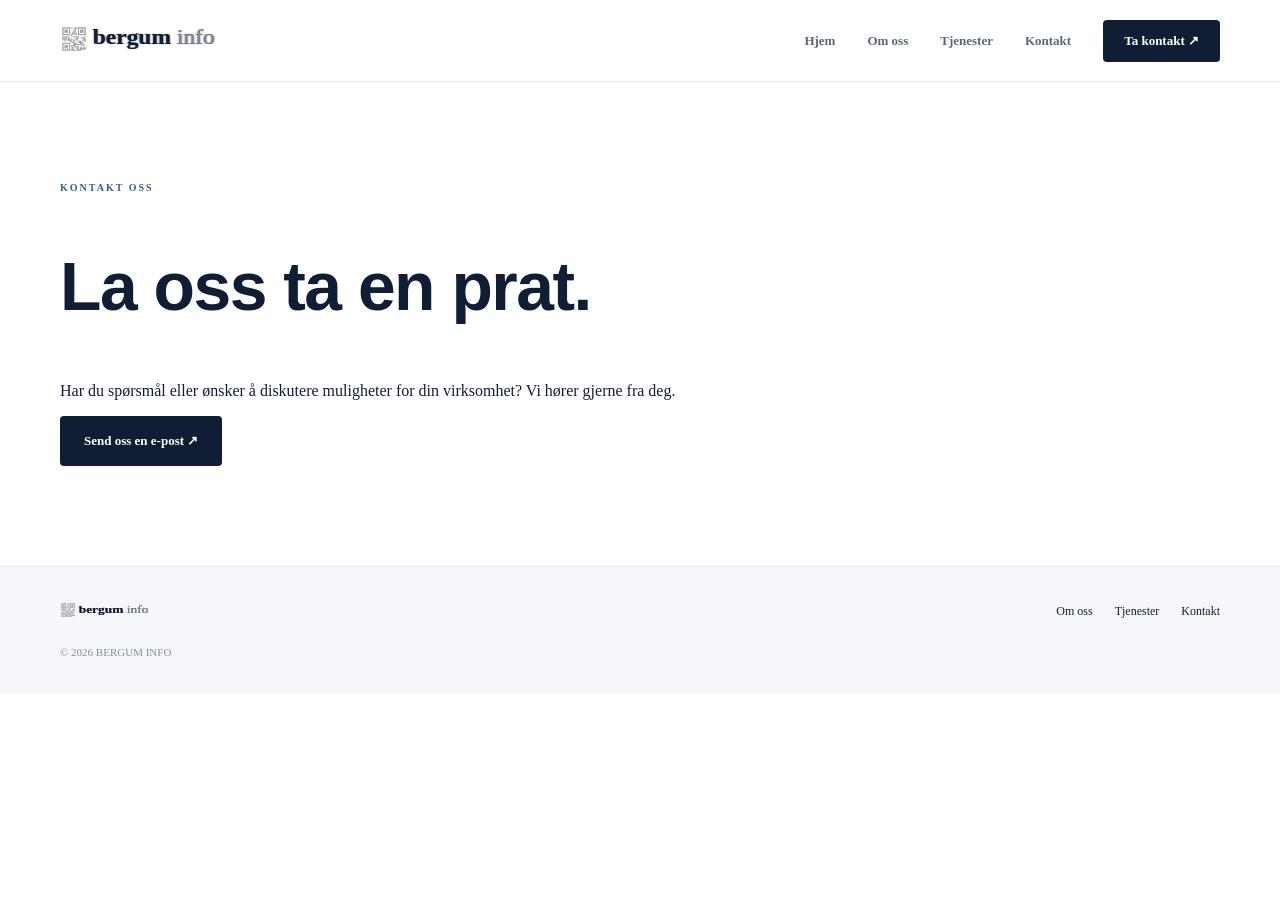
==== commit 096b7b9e: "🔖 Release v6.11.3." ====
--- a/kontakt/index.html
+++ b/kontakt/index.html
@@ -1,27 +1 @@
-<!DOCTYPE html><html lang="nb"><head><meta charset="UTF-8"><meta name="viewport" content="width=device-width, initial-scale=1"><meta name="description" content="Ta kontakt med BERGUM INFO for en uforpliktende samtale."><title>Kontakt oss | BERGUM INFO</title><link rel="stylesheet" href="[data-uri]"><link rel="preconnect" href="https://fonts.googleapis.com"><link rel="preconnect" href="https://fonts.gstatic.com" crossorigin><link href="https://fonts.googleapis.com/css2?family=DM+Sans:wght@400;500;600;700&family=Manrope:wght@400;500;600;700;800&display=swap" rel="stylesheet"><link rel="stylesheet" href="/_astro/MainLayout.CnmLRXJE.css"></head><body><header class="header" data-astro-cid-nen7h5rs><nav class="nav container" aria-label="Hovedmeny" data-astro-cid-nen7h5rs><a href="/" data-astro-cid-nen7h5rs><svg class="logo" height="1.75rem" version="1.1" viewBox="0 0 508 76.8" xmlns="http://www.w3.org/2000/svg" xmlns:xlink="http://www.w3.org/1999/xlink"><style>
-    svg.logo .logo-1 {
-      fill: var(--color-logo-1, #7d8999);
-      fill-opacity: var(--opacity-logo-1, .55);
-    }
-    svg.logo .logo-2 {
-      fill: var(--color-logo-2, #101e35);
-      font-weight: var(--font-weight-logo-2, 700);
-    }
-    svg.logo .logo-3 {
-      fill: var(--color-logo-3, #7d8999);
-      font-weight: var(--font-weight-logo-3, 500);
-    }
- </style><defs><rect id="p" width="8" height="8"></rect><filter id="b" x="-.021429" y="-.021429" width="1.0429" height="1.0429" color-interpolation-filters="sRGB"><feGaussianBlur result="result6" stdDeviation="1.5"></feGaussianBlur><feComposite in="SourceGraphic" in2="result6" operator="atop" result="result8"></feComposite><feComposite in="result8" in2="SourceAlpha" operator="atop" result="result9"></feComposite></filter><filter id="a" x="-.021606" y="-.12276" width="1.0463" height="1.2631" color-interpolation-filters="sRGB"><feGaussianBlur result="fbSourceGraphic" stdDeviation="0.6991878"></feGaussianBlur><feColorMatrix in="fbSourceGraphic" result="fbSourceGraphicAlpha" values="0 0 0 -1 0 0 0 0 -1 0 0 0 0 -1 0 0 0 0 1 0"></feColorMatrix><feFlood flood-color="rgb(0,0,0)" flood-opacity=".618" in="fbSourceGraphic" result="flood"></feFlood><feComposite in="flood" in2="fbSourceGraphic" operator="in" result="composite1"></feComposite><feGaussianBlur result="blur" stdDeviation="2"></feGaussianBlur><feOffset dx="1" dy="1" result="offset"></feOffset><feComposite in="fbSourceGraphic" in2="offset" result="composite2"></feComposite></filter></defs><g class="logo-1" transform="matrix(.38095 0 0 .38095 -5.7905 -5.7905)" filter="url(#b)"><use x="32" y="32" width="232" height="232" xlink:href="#p"></use><use x="32" y="40" width="232" height="232" xlink:href="#p"></use><use x="32" y="48" width="232" height="232" xlink:href="#p"></use><use x="32" y="56" width="232" height="232" xlink:href="#p"></use><use x="32" y="64" width="232" height="232" xlink:href="#p"></use><use x="32" y="72" width="232" height="232" xlink:href="#p"></use><use x="32" y="80" width="232" height="232" xlink:href="#p"></use><use x="32" y="96" width="232" height="232" xlink:href="#p"></use><use x="32" y="104" width="232" height="232" xlink:href="#p"></use><use x="32" y="112" width="232" height="232" xlink:href="#p"></use><use x="32" y="144" width="232" height="232" xlink:href="#p"></use><use x="32" y="152" width="232" height="232" xlink:href="#p"></use><use x="32" y="160" width="232" height="232" xlink:href="#p"></use><use x="32" y="168" width="232" height="232" xlink:href="#p"></use><use x="32" y="176" width="232" height="232" xlink:href="#p"></use><use x="32" y="184" width="232" height="232" xlink:href="#p"></use><use x="32" y="192" width="232" height="232" xlink:href="#p"></use><use x="40" y="32" width="232" height="232" xlink:href="#p"></use><use x="40" y="80" width="232" height="232" xlink:href="#p"></use><use x="40" y="96" width="232" height="232" xlink:href="#p"></use><use x="40" y="112" width="232" height="232" xlink:href="#p"></use><use x="40" y="120" width="232" height="232" xlink:href="#p"></use><use x="40" y="144" width="232" height="232" xlink:href="#p"></use><use x="40" y="192" width="232" height="232" xlink:href="#p"></use><use x="48" y="32" width="232" height="232" xlink:href="#p"></use><use x="48" y="48" width="232" height="232" xlink:href="#p"></use><use x="48" y="56" width="232" height="232" xlink:href="#p"></use><use x="48" y="64" width="232" height="232" xlink:href="#p"></use><use x="48" y="80" width="232" height="232" xlink:href="#p"></use><use x="48" y="104" width="232" height="232" xlink:href="#p"></use><use x="48" y="112" width="232" height="232" xlink:href="#p"></use><use x="48" y="128" width="232" height="232" xlink:href="#p"></use><use x="48" y="144" width="232" height="232" xlink:href="#p"></use><use x="48" y="160" width="232" height="232" xlink:href="#p"></use><use x="48" y="168" width="232" height="232" xlink:href="#p"></use><use x="48" y="176" width="232" height="232" xlink:href="#p"></use><use x="48" y="192" width="232" height="232" xlink:href="#p"></use><use x="56" y="32" width="232" height="232" xlink:href="#p"></use><use x="56" y="48" width="232" height="232" xlink:href="#p"></use><use x="56" y="56" width="232" height="232" xlink:href="#p"></use><use x="56" y="64" width="232" height="232" xlink:href="#p"></use><use x="56" y="80" width="232" height="232" xlink:href="#p"></use><use x="56" y="96" width="232" height="232" xlink:href="#p"></use><use x="56" y="104" width="232" height="232" xlink:href="#p"></use><use x="56" y="112" width="232" height="232" xlink:href="#p"></use><use x="56" y="144" width="232" height="232" xlink:href="#p"></use><use x="56" y="160" width="232" height="232" xlink:href="#p"></use><use x="56" y="168" width="232" height="232" xlink:href="#p"></use><use x="56" y="176" width="232" height="232" xlink:href="#p"></use><use x="56" y="192" width="232" height="232" xlink:href="#p"></use><use x="64" y="32" width="232" height="232" xlink:href="#p"></use><use x="64" y="48" width="232" height="232" xlink:href="#p"></use><use x="64" y="56" width="232" height="232" xlink:href="#p"></use><use x="64" y="64" width="232" height="232" xlink:href="#p"></use><use x="64" y="80" width="232" height="232" xlink:href="#p"></use><use x="64" y="96" width="232" height="232" xlink:href="#p"></use><use x="64" y="120" width="232" height="232" xlink:href="#p"></use><use x="64" y="144" width="232" height="232" xlink:href="#p"></use><use x="64" y="160" width="232" height="232" xlink:href="#p"></use><use x="64" y="168" width="232" height="232" xlink:href="#p"></use><use x="64" y="176" width="232" height="232" xlink:href="#p"></use><use x="64" y="192" width="232" height="232" xlink:href="#p"></use><use x="72" y="32" width="232" height="232" xlink:href="#p"></use><use x="72" y="80" width="232" height="232" xlink:href="#p"></use><use x="72" y="104" width="232" height="232" xlink:href="#p"></use><use x="72" y="112" width="232" height="232" xlink:href="#p"></use><use x="72" y="120" width="232" height="232" xlink:href="#p"></use><use x="72" y="144" width="232" height="232" xlink:href="#p"></use><use x="72" y="192" width="232" height="232" xlink:href="#p"></use><use x="80" y="32" width="232" height="232" xlink:href="#p"></use><use x="80" y="40" width="232" height="232" xlink:href="#p"></use><use x="80" y="48" width="232" height="232" xlink:href="#p"></use><use x="80" y="56" width="232" height="232" xlink:href="#p"></use><use x="80" y="64" width="232" height="232" xlink:href="#p"></use><use x="80" y="72" width="232" height="232" xlink:href="#p"></use><use x="80" y="80" width="232" height="232" xlink:href="#p"></use><use x="80" y="96" width="232" height="232" xlink:href="#p"></use><use x="80" y="112" width="232" height="232" xlink:href="#p"></use><use x="80" y="128" width="232" height="232" xlink:href="#p"></use><use x="80" y="144" width="232" height="232" xlink:href="#p"></use><use x="80" y="152" width="232" height="232" xlink:href="#p"></use><use x="80" y="160" width="232" height="232" xlink:href="#p"></use><use x="80" y="168" width="232" height="232" xlink:href="#p"></use><use x="80" y="176" width="232" height="232" xlink:href="#p"></use><use x="80" y="184" width="232" height="232" xlink:href="#p"></use><use x="80" y="192" width="232" height="232" xlink:href="#p"></use><use x="88" y="120" width="232" height="232" xlink:href="#p"></use><use x="88" y="128" width="232" height="232" xlink:href="#p"></use><use x="96" y="32" width="232" height="232" xlink:href="#p"></use><use x="96" y="80" width="232" height="232" xlink:href="#p"></use><use x="96" y="88" width="232" height="232" xlink:href="#p"></use><use x="96" y="112" width="232" height="232" xlink:href="#p"></use><use x="96" y="120" width="232" height="232" xlink:href="#p"></use><use x="96" y="136" width="232" height="232" xlink:href="#p"></use><use x="96" y="160" width="232" height="232" xlink:href="#p"></use><use x="96" y="168" width="232" height="232" xlink:href="#p"></use><use x="96" y="184" width="232" height="232" xlink:href="#p"></use><use x="96" y="192" width="232" height="232" xlink:href="#p"></use><use x="104" y="64" width="232" height="232" xlink:href="#p"></use><use x="104" y="72" width="232" height="232" xlink:href="#p"></use><use x="104" y="136" width="232" height="232" xlink:href="#p"></use><use x="104" y="168" width="232" height="232" xlink:href="#p"></use><use x="104" y="176" width="232" height="232" xlink:href="#p"></use><use x="104" y="184" width="232" height="232" xlink:href="#p"></use><use x="104" y="192" width="232" height="232" xlink:href="#p"></use><use x="112" y="40" width="232" height="232" xlink:href="#p"></use><use x="112" y="56" width="232" height="232" xlink:href="#p"></use><use x="112" y="72" width="232" height="232" xlink:href="#p"></use><use x="112" y="80" width="232" height="232" xlink:href="#p"></use><use x="112" y="96" width="232" height="232" xlink:href="#p"></use><use x="112" y="120" width="232" height="232" xlink:href="#p"></use><use x="112" y="128" width="232" height="232" xlink:href="#p"></use><use x="112" y="136" width="232" height="232" xlink:href="#p"></use><use x="112" y="144" width="232" height="232" xlink:href="#p"></use><use x="112" y="152" width="232" height="232" xlink:href="#p"></use><use x="112" y="160" width="232" height="232" xlink:href="#p"></use><use x="112" y="192" width="232" height="232" xlink:href="#p"></use><use x="120" y="32" width="232" height="232" xlink:href="#p"></use><use x="120" y="48" width="232" height="232" xlink:href="#p"></use><use x="120" y="56" width="232" height="232" xlink:href="#p"></use><use x="120" y="64" width="232" height="232" xlink:href="#p"></use><use x="120" y="96" width="232" height="232" xlink:href="#p"></use><use x="120" y="120" width="232" height="232" xlink:href="#p"></use><use x="120" y="144" width="232" height="232" xlink:href="#p"></use><use x="120" y="152" width="232" height="232" xlink:href="#p"></use><use x="120" y="160" width="232" height="232" xlink:href="#p"></use><use x="120" y="168" width="232" height="232" xlink:href="#p"></use><use x="120" y="192" width="232" height="232" xlink:href="#p"></use><use x="128" y="32" width="232" height="232" xlink:href="#p"></use><use x="128" y="40" width="232" height="232" xlink:href="#p"></use><use x="128" y="72" width="232" height="232" xlink:href="#p"></use><use x="128" y="80" width="232" height="232" xlink:href="#p"></use><use x="128" y="96" width="232" height="232" xlink:href="#p"></use><use x="128" y="112" width="232" height="232" xlink:href="#p"></use><use x="128" y="144" width="232" height="232" xlink:href="#p"></use><use x="128" y="152" width="232" height="232" xlink:href="#p"></use><use x="128" y="176" width="232" height="232" xlink:href="#p"></use><use x="136" y="104" width="232" height="232" xlink:href="#p"></use><use x="136" y="112" width="232" height="232" xlink:href="#p"></use><use x="136" y="120" width="232" height="232" xlink:href="#p"></use><use x="136" y="152" width="232" height="232" xlink:href="#p"></use><use x="136" y="168" width="232" height="232" xlink:href="#p"></use><use x="136" y="184" width="232" height="232" xlink:href="#p"></use><use x="136" y="192" width="232" height="232" xlink:href="#p"></use><use x="144" y="32" width="232" height="232" xlink:href="#p"></use><use x="144" y="40" width="232" height="232" xlink:href="#p"></use><use x="144" y="48" width="232" height="232" xlink:href="#p"></use><use x="144" y="56" width="232" height="232" xlink:href="#p"></use><use x="144" y="64" width="232" height="232" xlink:href="#p"></use><use x="144" y="72" width="232" height="232" xlink:href="#p"></use><use x="144" y="80" width="232" height="232" xlink:href="#p"></use><use x="144" y="96" width="232" height="232" xlink:href="#p"></use><use x="144" y="104" width="232" height="232" xlink:href="#p"></use><use x="144" y="136" width="232" height="232" xlink:href="#p"></use><use x="144" y="152" width="232" height="232" xlink:href="#p"></use><use x="144" y="168" width="232" height="232" xlink:href="#p"></use><use x="144" y="176" width="232" height="232" xlink:href="#p"></use><use x="144" y="184" width="232" height="232" xlink:href="#p"></use><use x="144" y="192" width="232" height="232" xlink:href="#p"></use><use x="152" y="32" width="232" height="232" xlink:href="#p"></use><use x="152" y="80" width="232" height="232" xlink:href="#p"></use><use x="152" y="128" width="232" height="232" xlink:href="#p"></use><use x="152" y="136" width="232" height="232" xlink:href="#p"></use><use x="152" y="152" width="232" height="232" xlink:href="#p"></use><use x="152" y="192" width="232" height="232" xlink:href="#p"></use><use x="160" y="32" width="232" height="232" xlink:href="#p"></use><use x="160" y="48" width="232" height="232" xlink:href="#p"></use><use x="160" y="56" width="232" height="232" xlink:href="#p"></use><use x="160" y="64" width="232" height="232" xlink:href="#p"></use><use x="160" y="80" width="232" height="232" xlink:href="#p"></use><use x="160" y="128" width="232" height="232" xlink:href="#p"></use><use x="160" y="136" width="232" height="232" xlink:href="#p"></use><use x="160" y="144" width="232" height="232" xlink:href="#p"></use><use x="160" y="152" width="232" height="232" xlink:href="#p"></use><use x="160" y="176" width="232" height="232" xlink:href="#p"></use><use x="160" y="184" width="232" height="232" xlink:href="#p"></use><use x="160" y="192" width="232" height="232" xlink:href="#p"></use><use x="168" y="32" width="232" height="232" xlink:href="#p"></use><use x="168" y="48" width="232" height="232" xlink:href="#p"></use><use x="168" y="56" width="232" height="232" xlink:href="#p"></use><use x="168" y="64" width="232" height="232" xlink:href="#p"></use><use x="168" y="80" width="232" height="232" xlink:href="#p"></use><use x="168" y="104" width="232" height="232" xlink:href="#p"></use><use x="168" y="136" width="232" height="232" xlink:href="#p"></use><use x="168" y="144" width="232" height="232" xlink:href="#p"></use><use x="168" y="160" width="232" height="232" xlink:href="#p"></use><use x="168" y="176" width="232" height="232" xlink:href="#p"></use><use x="168" y="184" width="232" height="232" xlink:href="#p"></use><use x="176" y="32" width="232" height="232" xlink:href="#p"></use><use x="176" y="48" width="232" height="232" xlink:href="#p"></use><use x="176" y="56" width="232" height="232" xlink:href="#p"></use><use x="176" y="64" width="232" height="232" xlink:href="#p"></use><use x="176" y="80" width="232" height="232" xlink:href="#p"></use><use x="176" y="104" width="232" height="232" xlink:href="#p"></use><use x="176" y="120" width="232" height="232" xlink:href="#p"></use><use x="176" y="136" width="232" height="232" xlink:href="#p"></use><use x="176" y="152" width="232" height="232" xlink:href="#p"></use><use x="176" y="184" width="232" height="232" xlink:href="#p"></use><use x="184" y="32" width="232" height="232" xlink:href="#p"></use><use x="184" y="80" width="232" height="232" xlink:href="#p"></use><use x="184" y="104" width="232" height="232" xlink:href="#p"></use><use x="184" y="112" width="232" height="232" xlink:href="#p"></use><use x="184" y="120" width="232" height="232" xlink:href="#p"></use><use x="184" y="152" width="232" height="232" xlink:href="#p"></use><use x="184" y="160" width="232" height="232" xlink:href="#p"></use><use x="184" y="176" width="232" height="232" xlink:href="#p"></use><use x="184" y="184" width="232" height="232" xlink:href="#p"></use><use x="192" y="32" width="232" height="232" xlink:href="#p"></use><use x="192" y="40" width="232" height="232" xlink:href="#p"></use><use x="192" y="48" width="232" height="232" xlink:href="#p"></use><use x="192" y="56" width="232" height="232" xlink:href="#p"></use><use x="192" y="64" width="232" height="232" xlink:href="#p"></use><use x="192" y="72" width="232" height="232" xlink:href="#p"></use><use x="192" y="80" width="232" height="232" xlink:href="#p"></use><use x="192" y="96" width="232" height="232" xlink:href="#p"></use><use x="192" y="112" width="232" height="232" xlink:href="#p"></use><use x="192" y="120" width="232" height="232" xlink:href="#p"></use><use x="192" y="128" width="232" height="232" xlink:href="#p"></use><use x="192" y="176" width="232" height="232" xlink:href="#p"></use><use x="192" y="184" width="232" height="232" xlink:href="#p"></use></g><text transform="matrix(1.1245 0 0 .95299 -14.87 -17.86)" x="93.083702" y="74.142441" fill="#ffffff" filter="url(#a)" stroke="#000000" stroke-width=".97985" word-spacing="0px" style="line-height:0%" xml:space="preserve"><tspan x="93.083702" y="74.142441" font-family="Manrope" font-size="57.332px" stroke="#000000" stroke-opacity=".21" stroke-width=".97985" style="line-height:0%"><tspan class="logo-2">bergum</tspan> <tspan class="logo-3">info</tspan></tspan></text></svg></a><div class="desktop-nav" data-astro-cid-nen7h5rs><a href="/" data-astro-cid-nen7h5rs>Hjem</a><a href="/om-oss" data-astro-cid-nen7h5rs>Om oss</a><a href="/tjenester" data-astro-cid-nen7h5rs>Tjenester</a><a href="/kontakt" aria-current="page" data-astro-cid-nen7h5rs>Kontakt</a><a href="/kontakt" class="nav-cta" data-astro-cid-nen7h5rs>Ta kontakt ↗</a></div><details class="mobile-nav" data-astro-cid-nen7h5rs><summary aria-label="Åpne meny" data-astro-cid-nen7h5rs><span class="menu-icon" data-astro-cid-nen7h5rs>☰</span></summary><div class="mobile-menu" data-astro-cid-nen7h5rs><a href="/" data-astro-cid-nen7h5rs>Hjem</a><a href="/om-oss" data-astro-cid-nen7h5rs>Om oss</a><a href="/tjenester" data-astro-cid-nen7h5rs>Tjenester</a><a href="/kontakt" aria-current="page" data-astro-cid-nen7h5rs>Kontakt</a><a href="/kontakt" class="nav-cta" data-astro-cid-nen7h5rs>Ta kontakt ↗</a></div></details></nav></header><main><section class="section"><div class="container"><div class="eyebrow">KONTAKT OSS</div><h1>La oss ta en prat.</h1><p>Har du spørsmål eller ønsker å diskutere muligheter for din virksomhet? Vi hører gjerne fra deg.</p><a href="mailto:hello@bergum.info?subject=Forespørsel%20om%20rådgivning" class="button button-primary">Send oss en e-post ↗</a></div></section></main><footer class="footer" data-astro-cid-jo6i4kqk><div class="container footer-inner" data-astro-cid-jo6i4kqk><a href="/" data-astro-cid-jo6i4kqk><svg class="logo" height="1rem" version="1.1" viewBox="0 0 508 76.8" xmlns="http://www.w3.org/2000/svg" xmlns:xlink="http://www.w3.org/1999/xlink"><style>
-    svg.logo .logo-1 {
-      fill: var(--color-logo-1, #7d8999);
-      fill-opacity: var(--opacity-logo-1, .55);
-    }
-    svg.logo .logo-2 {
-      fill: var(--color-logo-2, #101e35);
-      font-weight: var(--font-weight-logo-2, 700);
-    }
-    svg.logo .logo-3 {
-      fill: var(--color-logo-3, #7d8999);
-      font-weight: var(--font-weight-logo-3, 500);
-    }
- </style><defs><rect id="p" width="8" height="8"></rect><filter id="b" x="-.021429" y="-.021429" width="1.0429" height="1.0429" color-interpolation-filters="sRGB"><feGaussianBlur result="result6" stdDeviation="1.5"></feGaussianBlur><feComposite in="SourceGraphic" in2="result6" operator="atop" result="result8"></feComposite><feComposite in="result8" in2="SourceAlpha" operator="atop" result="result9"></feComposite></filter><filter id="a" x="-.021606" y="-.12276" width="1.0463" height="1.2631" color-interpolation-filters="sRGB"><feGaussianBlur result="fbSourceGraphic" stdDeviation="0.6991878"></feGaussianBlur><feColorMatrix in="fbSourceGraphic" result="fbSourceGraphicAlpha" values="0 0 0 -1 0 0 0 0 -1 0 0 0 0 -1 0 0 0 0 1 0"></feColorMatrix><feFlood flood-color="rgb(0,0,0)" flood-opacity=".618" in="fbSourceGraphic" result="flood"></feFlood><feComposite in="flood" in2="fbSourceGraphic" operator="in" result="composite1"></feComposite><feGaussianBlur result="blur" stdDeviation="2"></feGaussianBlur><feOffset dx="1" dy="1" result="offset"></feOffset><feComposite in="fbSourceGraphic" in2="offset" result="composite2"></feComposite></filter></defs><g class="logo-1" transform="matrix(.38095 0 0 .38095 -5.7905 -5.7905)" filter="url(#b)"><use x="32" y="32" width="232" height="232" xlink:href="#p"></use><use x="32" y="40" width="232" height="232" xlink:href="#p"></use><use x="32" y="48" width="232" height="232" xlink:href="#p"></use><use x="32" y="56" width="232" height="232" xlink:href="#p"></use><use x="32" y="64" width="232" height="232" xlink:href="#p"></use><use x="32" y="72" width="232" height="232" xlink:href="#p"></use><use x="32" y="80" width="232" height="232" xlink:href="#p"></use><use x="32" y="96" width="232" height="232" xlink:href="#p"></use><use x="32" y="104" width="232" height="232" xlink:href="#p"></use><use x="32" y="112" width="232" height="232" xlink:href="#p"></use><use x="32" y="144" width="232" height="232" xlink:href="#p"></use><use x="32" y="152" width="232" height="232" xlink:href="#p"></use><use x="32" y="160" width="232" height="232" xlink:href="#p"></use><use x="32" y="168" width="232" height="232" xlink:href="#p"></use><use x="32" y="176" width="232" height="232" xlink:href="#p"></use><use x="32" y="184" width="232" height="232" xlink:href="#p"></use><use x="32" y="192" width="232" height="232" xlink:href="#p"></use><use x="40" y="32" width="232" height="232" xlink:href="#p"></use><use x="40" y="80" width="232" height="232" xlink:href="#p"></use><use x="40" y="96" width="232" height="232" xlink:href="#p"></use><use x="40" y="112" width="232" height="232" xlink:href="#p"></use><use x="40" y="120" width="232" height="232" xlink:href="#p"></use><use x="40" y="144" width="232" height="232" xlink:href="#p"></use><use x="40" y="192" width="232" height="232" xlink:href="#p"></use><use x="48" y="32" width="232" height="232" xlink:href="#p"></use><use x="48" y="48" width="232" height="232" xlink:href="#p"></use><use x="48" y="56" width="232" height="232" xlink:href="#p"></use><use x="48" y="64" width="232" height="232" xlink:href="#p"></use><use x="48" y="80" width="232" height="232" xlink:href="#p"></use><use x="48" y="104" width="232" height="232" xlink:href="#p"></use><use x="48" y="112" width="232" height="232" xlink:href="#p"></use><use x="48" y="128" width="232" height="232" xlink:href="#p"></use><use x="48" y="144" width="232" height="232" xlink:href="#p"></use><use x="48" y="160" width="232" height="232" xlink:href="#p"></use><use x="48" y="168" width="232" height="232" xlink:href="#p"></use><use x="48" y="176" width="232" height="232" xlink:href="#p"></use><use x="48" y="192" width="232" height="232" xlink:href="#p"></use><use x="56" y="32" width="232" height="232" xlink:href="#p"></use><use x="56" y="48" width="232" height="232" xlink:href="#p"></use><use x="56" y="56" width="232" height="232" xlink:href="#p"></use><use x="56" y="64" width="232" height="232" xlink:href="#p"></use><use x="56" y="80" width="232" height="232" xlink:href="#p"></use><use x="56" y="96" width="232" height="232" xlink:href="#p"></use><use x="56" y="104" width="232" height="232" xlink:href="#p"></use><use x="56" y="112" width="232" height="232" xlink:href="#p"></use><use x="56" y="144" width="232" height="232" xlink:href="#p"></use><use x="56" y="160" width="232" height="232" xlink:href="#p"></use><use x="56" y="168" width="232" height="232" xlink:href="#p"></use><use x="56" y="176" width="232" height="232" xlink:href="#p"></use><use x="56" y="192" width="232" height="232" xlink:href="#p"></use><use x="64" y="32" width="232" height="232" xlink:href="#p"></use><use x="64" y="48" width="232" height="232" xlink:href="#p"></use><use x="64" y="56" width="232" height="232" xlink:href="#p"></use><use x="64" y="64" width="232" height="232" xlink:href="#p"></use><use x="64" y="80" width="232" height="232" xlink:href="#p"></use><use x="64" y="96" width="232" height="232" xlink:href="#p"></use><use x="64" y="120" width="232" height="232" xlink:href="#p"></use><use x="64" y="144" width="232" height="232" xlink:href="#p"></use><use x="64" y="160" width="232" height="232" xlink:href="#p"></use><use x="64" y="168" width="232" height="232" xlink:href="#p"></use><use x="64" y="176" width="232" height="232" xlink:href="#p"></use><use x="64" y="192" width="232" height="232" xlink:href="#p"></use><use x="72" y="32" width="232" height="232" xlink:href="#p"></use><use x="72" y="80" width="232" height="232" xlink:href="#p"></use><use x="72" y="104" width="232" height="232" xlink:href="#p"></use><use x="72" y="112" width="232" height="232" xlink:href="#p"></use><use x="72" y="120" width="232" height="232" xlink:href="#p"></use><use x="72" y="144" width="232" height="232" xlink:href="#p"></use><use x="72" y="192" width="232" height="232" xlink:href="#p"></use><use x="80" y="32" width="232" height="232" xlink:href="#p"></use><use x="80" y="40" width="232" height="232" xlink:href="#p"></use><use x="80" y="48" width="232" height="232" xlink:href="#p"></use><use x="80" y="56" width="232" height="232" xlink:href="#p"></use><use x="80" y="64" width="232" height="232" xlink:href="#p"></use><use x="80" y="72" width="232" height="232" xlink:href="#p"></use><use x="80" y="80" width="232" height="232" xlink:href="#p"></use><use x="80" y="96" width="232" height="232" xlink:href="#p"></use><use x="80" y="112" width="232" height="232" xlink:href="#p"></use><use x="80" y="128" width="232" height="232" xlink:href="#p"></use><use x="80" y="144" width="232" height="232" xlink:href="#p"></use><use x="80" y="152" width="232" height="232" xlink:href="#p"></use><use x="80" y="160" width="232" height="232" xlink:href="#p"></use><use x="80" y="168" width="232" height="232" xlink:href="#p"></use><use x="80" y="176" width="232" height="232" xlink:href="#p"></use><use x="80" y="184" width="232" height="232" xlink:href="#p"></use><use x="80" y="192" width="232" height="232" xlink:href="#p"></use><use x="88" y="120" width="232" height="232" xlink:href="#p"></use><use x="88" y="128" width="232" height="232" xlink:href="#p"></use><use x="96" y="32" width="232" height="232" xlink:href="#p"></use><use x="96" y="80" width="232" height="232" xlink:href="#p"></use><use x="96" y="88" width="232" height="232" xlink:href="#p"></use><use x="96" y="112" width="232" height="232" xlink:href="#p"></use><use x="96" y="120" width="232" height="232" xlink:href="#p"></use><use x="96" y="136" width="232" height="232" xlink:href="#p"></use><use x="96" y="160" width="232" height="232" xlink:href="#p"></use><use x="96" y="168" width="232" height="232" xlink:href="#p"></use><use x="96" y="184" width="232" height="232" xlink:href="#p"></use><use x="96" y="192" width="232" height="232" xlink:href="#p"></use><use x="104" y="64" width="232" height="232" xlink:href="#p"></use><use x="104" y="72" width="232" height="232" xlink:href="#p"></use><use x="104" y="136" width="232" height="232" xlink:href="#p"></use><use x="104" y="168" width="232" height="232" xlink:href="#p"></use><use x="104" y="176" width="232" height="232" xlink:href="#p"></use><use x="104" y="184" width="232" height="232" xlink:href="#p"></use><use x="104" y="192" width="232" height="232" xlink:href="#p"></use><use x="112" y="40" width="232" height="232" xlink:href="#p"></use><use x="112" y="56" width="232" height="232" xlink:href="#p"></use><use x="112" y="72" width="232" height="232" xlink:href="#p"></use><use x="112" y="80" width="232" height="232" xlink:href="#p"></use><use x="112" y="96" width="232" height="232" xlink:href="#p"></use><use x="112" y="120" width="232" height="232" xlink:href="#p"></use><use x="112" y="128" width="232" height="232" xlink:href="#p"></use><use x="112" y="136" width="232" height="232" xlink:href="#p"></use><use x="112" y="144" width="232" height="232" xlink:href="#p"></use><use x="112" y="152" width="232" height="232" xlink:href="#p"></use><use x="112" y="160" width="232" height="232" xlink:href="#p"></use><use x="112" y="192" width="232" height="232" xlink:href="#p"></use><use x="120" y="32" width="232" height="232" xlink:href="#p"></use><use x="120" y="48" width="232" height="232" xlink:href="#p"></use><use x="120" y="56" width="232" height="232" xlink:href="#p"></use><use x="120" y="64" width="232" height="232" xlink:href="#p"></use><use x="120" y="96" width="232" height="232" xlink:href="#p"></use><use x="120" y="120" width="232" height="232" xlink:href="#p"></use><use x="120" y="144" width="232" height="232" xlink:href="#p"></use><use x="120" y="152" width="232" height="232" xlink:href="#p"></use><use x="120" y="160" width="232" height="232" xlink:href="#p"></use><use x="120" y="168" width="232" height="232" xlink:href="#p"></use><use x="120" y="192" width="232" height="232" xlink:href="#p"></use><use x="128" y="32" width="232" height="232" xlink:href="#p"></use><use x="128" y="40" width="232" height="232" xlink:href="#p"></use><use x="128" y="72" width="232" height="232" xlink:href="#p"></use><use x="128" y="80" width="232" height="232" xlink:href="#p"></use><use x="128" y="96" width="232" height="232" xlink:href="#p"></use><use x="128" y="112" width="232" height="232" xlink:href="#p"></use><use x="128" y="144" width="232" height="232" xlink:href="#p"></use><use x="128" y="152" width="232" height="232" xlink:href="#p"></use><use x="128" y="176" width="232" height="232" xlink:href="#p"></use><use x="136" y="104" width="232" height="232" xlink:href="#p"></use><use x="136" y="112" width="232" height="232" xlink:href="#p"></use><use x="136" y="120" width="232" height="232" xlink:href="#p"></use><use x="136" y="152" width="232" height="232" xlink:href="#p"></use><use x="136" y="168" width="232" height="232" xlink:href="#p"></use><use x="136" y="184" width="232" height="232" xlink:href="#p"></use><use x="136" y="192" width="232" height="232" xlink:href="#p"></use><use x="144" y="32" width="232" height="232" xlink:href="#p"></use><use x="144" y="40" width="232" height="232" xlink:href="#p"></use><use x="144" y="48" width="232" height="232" xlink:href="#p"></use><use x="144" y="56" width="232" height="232" xlink:href="#p"></use><use x="144" y="64" width="232" height="232" xlink:href="#p"></use><use x="144" y="72" width="232" height="232" xlink:href="#p"></use><use x="144" y="80" width="232" height="232" xlink:href="#p"></use><use x="144" y="96" width="232" height="232" xlink:href="#p"></use><use x="144" y="104" width="232" height="232" xlink:href="#p"></use><use x="144" y="136" width="232" height="232" xlink:href="#p"></use><use x="144" y="152" width="232" height="232" xlink:href="#p"></use><use x="144" y="168" width="232" height="232" xlink:href="#p"></use><use x="144" y="176" width="232" height="232" xlink:href="#p"></use><use x="144" y="184" width="232" height="232" xlink:href="#p"></use><use x="144" y="192" width="232" height="232" xlink:href="#p"></use><use x="152" y="32" width="232" height="232" xlink:href="#p"></use><use x="152" y="80" width="232" height="232" xlink:href="#p"></use><use x="152" y="128" width="232" height="232" xlink:href="#p"></use><use x="152" y="136" width="232" height="232" xlink:href="#p"></use><use x="152" y="152" width="232" height="232" xlink:href="#p"></use><use x="152" y="192" width="232" height="232" xlink:href="#p"></use><use x="160" y="32" width="232" height="232" xlink:href="#p"></use><use x="160" y="48" width="232" height="232" xlink:href="#p"></use><use x="160" y="56" width="232" height="232" xlink:href="#p"></use><use x="160" y="64" width="232" height="232" xlink:href="#p"></use><use x="160" y="80" width="232" height="232" xlink:href="#p"></use><use x="160" y="128" width="232" height="232" xlink:href="#p"></use><use x="160" y="136" width="232" height="232" xlink:href="#p"></use><use x="160" y="144" width="232" height="232" xlink:href="#p"></use><use x="160" y="152" width="232" height="232" xlink:href="#p"></use><use x="160" y="176" width="232" height="232" xlink:href="#p"></use><use x="160" y="184" width="232" height="232" xlink:href="#p"></use><use x="160" y="192" width="232" height="232" xlink:href="#p"></use><use x="168" y="32" width="232" height="232" xlink:href="#p"></use><use x="168" y="48" width="232" height="232" xlink:href="#p"></use><use x="168" y="56" width="232" height="232" xlink:href="#p"></use><use x="168" y="64" width="232" height="232" xlink:href="#p"></use><use x="168" y="80" width="232" height="232" xlink:href="#p"></use><use x="168" y="104" width="232" height="232" xlink:href="#p"></use><use x="168" y="136" width="232" height="232" xlink:href="#p"></use><use x="168" y="144" width="232" height="232" xlink:href="#p"></use><use x="168" y="160" width="232" height="232" xlink:href="#p"></use><use x="168" y="176" width="232" height="232" xlink:href="#p"></use><use x="168" y="184" width="232" height="232" xlink:href="#p"></use><use x="176" y="32" width="232" height="232" xlink:href="#p"></use><use x="176" y="48" width="232" height="232" xlink:href="#p"></use><use x="176" y="56" width="232" height="232" xlink:href="#p"></use><use x="176" y="64" width="232" height="232" xlink:href="#p"></use><use x="176" y="80" width="232" height="232" xlink:href="#p"></use><use x="176" y="104" width="232" height="232" xlink:href="#p"></use><use x="176" y="120" width="232" height="232" xlink:href="#p"></use><use x="176" y="136" width="232" height="232" xlink:href="#p"></use><use x="176" y="152" width="232" height="232" xlink:href="#p"></use><use x="176" y="184" width="232" height="232" xlink:href="#p"></use><use x="184" y="32" width="232" height="232" xlink:href="#p"></use><use x="184" y="80" width="232" height="232" xlink:href="#p"></use><use x="184" y="104" width="232" height="232" xlink:href="#p"></use><use x="184" y="112" width="232" height="232" xlink:href="#p"></use><use x="184" y="120" width="232" height="232" xlink:href="#p"></use><use x="184" y="152" width="232" height="232" xlink:href="#p"></use><use x="184" y="160" width="232" height="232" xlink:href="#p"></use><use x="184" y="176" width="232" height="232" xlink:href="#p"></use><use x="184" y="184" width="232" height="232" xlink:href="#p"></use><use x="192" y="32" width="232" height="232" xlink:href="#p"></use><use x="192" y="40" width="232" height="232" xlink:href="#p"></use><use x="192" y="48" width="232" height="232" xlink:href="#p"></use><use x="192" y="56" width="232" height="232" xlink:href="#p"></use><use x="192" y="64" width="232" height="232" xlink:href="#p"></use><use x="192" y="72" width="232" height="232" xlink:href="#p"></use><use x="192" y="80" width="232" height="232" xlink:href="#p"></use><use x="192" y="96" width="232" height="232" xlink:href="#p"></use><use x="192" y="112" width="232" height="232" xlink:href="#p"></use><use x="192" y="120" width="232" height="232" xlink:href="#p"></use><use x="192" y="128" width="232" height="232" xlink:href="#p"></use><use x="192" y="176" width="232" height="232" xlink:href="#p"></use><use x="192" y="184" width="232" height="232" xlink:href="#p"></use></g><text transform="matrix(1.1245 0 0 .95299 -14.87 -17.86)" x="93.083702" y="74.142441" fill="#ffffff" filter="url(#a)" stroke="#000000" stroke-width=".97985" word-spacing="0px" style="line-height:0%" xml:space="preserve"><tspan x="93.083702" y="74.142441" font-family="Manrope" font-size="57.332px" stroke="#000000" stroke-opacity=".21" stroke-width=".97985" style="line-height:0%"><tspan class="logo-2">bergum</tspan> <tspan class="logo-3">info</tspan></tspan></text></svg></a><div class="footer-links" data-astro-cid-jo6i4kqk><a href="/om-oss" data-astro-cid-jo6i4kqk>Om oss</a><a href="/tjenester" data-astro-cid-jo6i4kqk>Tjenester</a><a href="/kontakt" data-astro-cid-jo6i4kqk>Kontakt</a></div><p data-astro-cid-jo6i4kqk>© 2026 BERGUM INFO</p></div></footer></body></html>+<!DOCTYPE html><html lang="nb"><head><meta charset="UTF-8"><meta name="viewport" content="width=device-width, initial-scale=1"><meta name="description" content="Ta kontakt med BERGUM INFO for en uforpliktende samtale."><title>Kontakt oss | BERGUM INFO</title><link rel="stylesheet" href="[data-uri]"><link rel="preconnect" href="font/Manrope-Regular.ttf"><link rel="preconnect" href="font/Manrope-Medium.ttf"><link rel="preconnect" href="font/Manrope-Bold.ttf"><link rel="preconnect" href="font/Manrope-ExtraBold.ttf"><link rel="stylesheet" href="font/Manrope.css"><link rel="preconnect" href="font/DMSans-Regular.ttf"><link rel="preconnect" href="font/DMSans-Medium.ttf"><link rel="stylesheet" href="font/DMSans.css"><link rel="icon" href="icon-128.png" type="image/png" sizes="128x128"><link rel="icon" href="icon-32.png" type="image/png" sizes="32x32"><link rel="icon" href="favicon.svg" type="image/svg+xml"><link rel="icon" href="favicon.ico" type="image/x-icon"><link rel="stylesheet" href="/_astro/MainLayout.CnmLRXJE.css"></head><body><header class="header" data-astro-cid-nen7h5rs><nav class="nav container" aria-label="Hovedmeny" data-astro-cid-nen7h5rs><a href="/" data-astro-cid-nen7h5rs><svg class="logo" height="1.75rem" version="1.1" viewBox="0 0 508 76.8" xmlns="http://www.w3.org/2000/svg" xmlns:xlink="http://www.w3.org/1999/xlink"><defs><rect id="p" width="8" height="8"></rect><filter id="b" x="-.021429" y="-.021429" width="1.0429" height="1.0429" color-interpolation-filters="sRGB"><feGaussianBlur result="result6" stdDeviation="1.5"></feGaussianBlur><feComposite in="SourceGraphic" in2="result6" operator="atop" result="result8"></feComposite><feComposite in="result8" in2="SourceAlpha" operator="atop" result="result9"></feComposite></filter><filter id="a" x="-.021606" y="-.12276" width="1.0463" height="1.2631" color-interpolation-filters="sRGB"><feGaussianBlur result="fbSourceGraphic" stdDeviation="0.6991878"></feGaussianBlur><feColorMatrix in="fbSourceGraphic" result="fbSourceGraphicAlpha" values="0 0 0 -1 0 0 0 0 -1 0 0 0 0 -1 0 0 0 0 1 0"></feColorMatrix><feFlood flood-color="rgb(0,0,0)" flood-opacity=".618" in="fbSourceGraphic" result="flood"></feFlood><feComposite in="flood" in2="fbSourceGraphic" operator="in" result="composite1"></feComposite><feGaussianBlur result="blur" stdDeviation="2"></feGaussianBlur><feOffset dx="1" dy="1" result="offset"></feOffset><feComposite in="fbSourceGraphic" in2="offset" result="composite2"></feComposite></filter></defs><g style="fill: var(--color-logo-1, #7d8999);fill-opacity: var(--opacity-logo-1, .55)" transform="matrix(.38095 0 0 .38095 -5.7905 -5.7905)" filter="url(#b)"><use x="32" y="32" width="232" height="232" xlink:href="#p"></use><use x="32" y="40" width="232" height="232" xlink:href="#p"></use><use x="32" y="48" width="232" height="232" xlink:href="#p"></use><use x="32" y="56" width="232" height="232" xlink:href="#p"></use><use x="32" y="64" width="232" height="232" xlink:href="#p"></use><use x="32" y="72" width="232" height="232" xlink:href="#p"></use><use x="32" y="80" width="232" height="232" xlink:href="#p"></use><use x="32" y="96" width="232" height="232" xlink:href="#p"></use><use x="32" y="104" width="232" height="232" xlink:href="#p"></use><use x="32" y="112" width="232" height="232" xlink:href="#p"></use><use x="32" y="144" width="232" height="232" xlink:href="#p"></use><use x="32" y="152" width="232" height="232" xlink:href="#p"></use><use x="32" y="160" width="232" height="232" xlink:href="#p"></use><use x="32" y="168" width="232" height="232" xlink:href="#p"></use><use x="32" y="176" width="232" height="232" xlink:href="#p"></use><use x="32" y="184" width="232" height="232" xlink:href="#p"></use><use x="32" y="192" width="232" height="232" xlink:href="#p"></use><use x="40" y="32" width="232" height="232" xlink:href="#p"></use><use x="40" y="80" width="232" height="232" xlink:href="#p"></use><use x="40" y="96" width="232" height="232" xlink:href="#p"></use><use x="40" y="112" width="232" height="232" xlink:href="#p"></use><use x="40" y="120" width="232" height="232" xlink:href="#p"></use><use x="40" y="144" width="232" height="232" xlink:href="#p"></use><use x="40" y="192" width="232" height="232" xlink:href="#p"></use><use x="48" y="32" width="232" height="232" xlink:href="#p"></use><use x="48" y="48" width="232" height="232" xlink:href="#p"></use><use x="48" y="56" width="232" height="232" xlink:href="#p"></use><use x="48" y="64" width="232" height="232" xlink:href="#p"></use><use x="48" y="80" width="232" height="232" xlink:href="#p"></use><use x="48" y="104" width="232" height="232" xlink:href="#p"></use><use x="48" y="112" width="232" height="232" xlink:href="#p"></use><use x="48" y="128" width="232" height="232" xlink:href="#p"></use><use x="48" y="144" width="232" height="232" xlink:href="#p"></use><use x="48" y="160" width="232" height="232" xlink:href="#p"></use><use x="48" y="168" width="232" height="232" xlink:href="#p"></use><use x="48" y="176" width="232" height="232" xlink:href="#p"></use><use x="48" y="192" width="232" height="232" xlink:href="#p"></use><use x="56" y="32" width="232" height="232" xlink:href="#p"></use><use x="56" y="48" width="232" height="232" xlink:href="#p"></use><use x="56" y="56" width="232" height="232" xlink:href="#p"></use><use x="56" y="64" width="232" height="232" xlink:href="#p"></use><use x="56" y="80" width="232" height="232" xlink:href="#p"></use><use x="56" y="96" width="232" height="232" xlink:href="#p"></use><use x="56" y="104" width="232" height="232" xlink:href="#p"></use><use x="56" y="112" width="232" height="232" xlink:href="#p"></use><use x="56" y="144" width="232" height="232" xlink:href="#p"></use><use x="56" y="160" width="232" height="232" xlink:href="#p"></use><use x="56" y="168" width="232" height="232" xlink:href="#p"></use><use x="56" y="176" width="232" height="232" xlink:href="#p"></use><use x="56" y="192" width="232" height="232" xlink:href="#p"></use><use x="64" y="32" width="232" height="232" xlink:href="#p"></use><use x="64" y="48" width="232" height="232" xlink:href="#p"></use><use x="64" y="56" width="232" height="232" xlink:href="#p"></use><use x="64" y="64" width="232" height="232" xlink:href="#p"></use><use x="64" y="80" width="232" height="232" xlink:href="#p"></use><use x="64" y="96" width="232" height="232" xlink:href="#p"></use><use x="64" y="120" width="232" height="232" xlink:href="#p"></use><use x="64" y="144" width="232" height="232" xlink:href="#p"></use><use x="64" y="160" width="232" height="232" xlink:href="#p"></use><use x="64" y="168" width="232" height="232" xlink:href="#p"></use><use x="64" y="176" width="232" height="232" xlink:href="#p"></use><use x="64" y="192" width="232" height="232" xlink:href="#p"></use><use x="72" y="32" width="232" height="232" xlink:href="#p"></use><use x="72" y="80" width="232" height="232" xlink:href="#p"></use><use x="72" y="104" width="232" height="232" xlink:href="#p"></use><use x="72" y="112" width="232" height="232" xlink:href="#p"></use><use x="72" y="120" width="232" height="232" xlink:href="#p"></use><use x="72" y="144" width="232" height="232" xlink:href="#p"></use><use x="72" y="192" width="232" height="232" xlink:href="#p"></use><use x="80" y="32" width="232" height="232" xlink:href="#p"></use><use x="80" y="40" width="232" height="232" xlink:href="#p"></use><use x="80" y="48" width="232" height="232" xlink:href="#p"></use><use x="80" y="56" width="232" height="232" xlink:href="#p"></use><use x="80" y="64" width="232" height="232" xlink:href="#p"></use><use x="80" y="72" width="232" height="232" xlink:href="#p"></use><use x="80" y="80" width="232" height="232" xlink:href="#p"></use><use x="80" y="96" width="232" height="232" xlink:href="#p"></use><use x="80" y="112" width="232" height="232" xlink:href="#p"></use><use x="80" y="128" width="232" height="232" xlink:href="#p"></use><use x="80" y="144" width="232" height="232" xlink:href="#p"></use><use x="80" y="152" width="232" height="232" xlink:href="#p"></use><use x="80" y="160" width="232" height="232" xlink:href="#p"></use><use x="80" y="168" width="232" height="232" xlink:href="#p"></use><use x="80" y="176" width="232" height="232" xlink:href="#p"></use><use x="80" y="184" width="232" height="232" xlink:href="#p"></use><use x="80" y="192" width="232" height="232" xlink:href="#p"></use><use x="88" y="120" width="232" height="232" xlink:href="#p"></use><use x="88" y="128" width="232" height="232" xlink:href="#p"></use><use x="96" y="32" width="232" height="232" xlink:href="#p"></use><use x="96" y="80" width="232" height="232" xlink:href="#p"></use><use x="96" y="88" width="232" height="232" xlink:href="#p"></use><use x="96" y="112" width="232" height="232" xlink:href="#p"></use><use x="96" y="120" width="232" height="232" xlink:href="#p"></use><use x="96" y="136" width="232" height="232" xlink:href="#p"></use><use x="96" y="160" width="232" height="232" xlink:href="#p"></use><use x="96" y="168" width="232" height="232" xlink:href="#p"></use><use x="96" y="184" width="232" height="232" xlink:href="#p"></use><use x="96" y="192" width="232" height="232" xlink:href="#p"></use><use x="104" y="64" width="232" height="232" xlink:href="#p"></use><use x="104" y="72" width="232" height="232" xlink:href="#p"></use><use x="104" y="136" width="232" height="232" xlink:href="#p"></use><use x="104" y="168" width="232" height="232" xlink:href="#p"></use><use x="104" y="176" width="232" height="232" xlink:href="#p"></use><use x="104" y="184" width="232" height="232" xlink:href="#p"></use><use x="104" y="192" width="232" height="232" xlink:href="#p"></use><use x="112" y="40" width="232" height="232" xlink:href="#p"></use><use x="112" y="56" width="232" height="232" xlink:href="#p"></use><use x="112" y="72" width="232" height="232" xlink:href="#p"></use><use x="112" y="80" width="232" height="232" xlink:href="#p"></use><use x="112" y="96" width="232" height="232" xlink:href="#p"></use><use x="112" y="120" width="232" height="232" xlink:href="#p"></use><use x="112" y="128" width="232" height="232" xlink:href="#p"></use><use x="112" y="136" width="232" height="232" xlink:href="#p"></use><use x="112" y="144" width="232" height="232" xlink:href="#p"></use><use x="112" y="152" width="232" height="232" xlink:href="#p"></use><use x="112" y="160" width="232" height="232" xlink:href="#p"></use><use x="112" y="192" width="232" height="232" xlink:href="#p"></use><use x="120" y="32" width="232" height="232" xlink:href="#p"></use><use x="120" y="48" width="232" height="232" xlink:href="#p"></use><use x="120" y="56" width="232" height="232" xlink:href="#p"></use><use x="120" y="64" width="232" height="232" xlink:href="#p"></use><use x="120" y="96" width="232" height="232" xlink:href="#p"></use><use x="120" y="120" width="232" height="232" xlink:href="#p"></use><use x="120" y="144" width="232" height="232" xlink:href="#p"></use><use x="120" y="152" width="232" height="232" xlink:href="#p"></use><use x="120" y="160" width="232" height="232" xlink:href="#p"></use><use x="120" y="168" width="232" height="232" xlink:href="#p"></use><use x="120" y="192" width="232" height="232" xlink:href="#p"></use><use x="128" y="32" width="232" height="232" xlink:href="#p"></use><use x="128" y="40" width="232" height="232" xlink:href="#p"></use><use x="128" y="72" width="232" height="232" xlink:href="#p"></use><use x="128" y="80" width="232" height="232" xlink:href="#p"></use><use x="128" y="96" width="232" height="232" xlink:href="#p"></use><use x="128" y="112" width="232" height="232" xlink:href="#p"></use><use x="128" y="144" width="232" height="232" xlink:href="#p"></use><use x="128" y="152" width="232" height="232" xlink:href="#p"></use><use x="128" y="176" width="232" height="232" xlink:href="#p"></use><use x="136" y="104" width="232" height="232" xlink:href="#p"></use><use x="136" y="112" width="232" height="232" xlink:href="#p"></use><use x="136" y="120" width="232" height="232" xlink:href="#p"></use><use x="136" y="152" width="232" height="232" xlink:href="#p"></use><use x="136" y="168" width="232" height="232" xlink:href="#p"></use><use x="136" y="184" width="232" height="232" xlink:href="#p"></use><use x="136" y="192" width="232" height="232" xlink:href="#p"></use><use x="144" y="32" width="232" height="232" xlink:href="#p"></use><use x="144" y="40" width="232" height="232" xlink:href="#p"></use><use x="144" y="48" width="232" height="232" xlink:href="#p"></use><use x="144" y="56" width="232" height="232" xlink:href="#p"></use><use x="144" y="64" width="232" height="232" xlink:href="#p"></use><use x="144" y="72" width="232" height="232" xlink:href="#p"></use><use x="144" y="80" width="232" height="232" xlink:href="#p"></use><use x="144" y="96" width="232" height="232" xlink:href="#p"></use><use x="144" y="104" width="232" height="232" xlink:href="#p"></use><use x="144" y="136" width="232" height="232" xlink:href="#p"></use><use x="144" y="152" width="232" height="232" xlink:href="#p"></use><use x="144" y="168" width="232" height="232" xlink:href="#p"></use><use x="144" y="176" width="232" height="232" xlink:href="#p"></use><use x="144" y="184" width="232" height="232" xlink:href="#p"></use><use x="144" y="192" width="232" height="232" xlink:href="#p"></use><use x="152" y="32" width="232" height="232" xlink:href="#p"></use><use x="152" y="80" width="232" height="232" xlink:href="#p"></use><use x="152" y="128" width="232" height="232" xlink:href="#p"></use><use x="152" y="136" width="232" height="232" xlink:href="#p"></use><use x="152" y="152" width="232" height="232" xlink:href="#p"></use><use x="152" y="192" width="232" height="232" xlink:href="#p"></use><use x="160" y="32" width="232" height="232" xlink:href="#p"></use><use x="160" y="48" width="232" height="232" xlink:href="#p"></use><use x="160" y="56" width="232" height="232" xlink:href="#p"></use><use x="160" y="64" width="232" height="232" xlink:href="#p"></use><use x="160" y="80" width="232" height="232" xlink:href="#p"></use><use x="160" y="128" width="232" height="232" xlink:href="#p"></use><use x="160" y="136" width="232" height="232" xlink:href="#p"></use><use x="160" y="144" width="232" height="232" xlink:href="#p"></use><use x="160" y="152" width="232" height="232" xlink:href="#p"></use><use x="160" y="176" width="232" height="232" xlink:href="#p"></use><use x="160" y="184" width="232" height="232" xlink:href="#p"></use><use x="160" y="192" width="232" height="232" xlink:href="#p"></use><use x="168" y="32" width="232" height="232" xlink:href="#p"></use><use x="168" y="48" width="232" height="232" xlink:href="#p"></use><use x="168" y="56" width="232" height="232" xlink:href="#p"></use><use x="168" y="64" width="232" height="232" xlink:href="#p"></use><use x="168" y="80" width="232" height="232" xlink:href="#p"></use><use x="168" y="104" width="232" height="232" xlink:href="#p"></use><use x="168" y="136" width="232" height="232" xlink:href="#p"></use><use x="168" y="144" width="232" height="232" xlink:href="#p"></use><use x="168" y="160" width="232" height="232" xlink:href="#p"></use><use x="168" y="176" width="232" height="232" xlink:href="#p"></use><use x="168" y="184" width="232" height="232" xlink:href="#p"></use><use x="176" y="32" width="232" height="232" xlink:href="#p"></use><use x="176" y="48" width="232" height="232" xlink:href="#p"></use><use x="176" y="56" width="232" height="232" xlink:href="#p"></use><use x="176" y="64" width="232" height="232" xlink:href="#p"></use><use x="176" y="80" width="232" height="232" xlink:href="#p"></use><use x="176" y="104" width="232" height="232" xlink:href="#p"></use><use x="176" y="120" width="232" height="232" xlink:href="#p"></use><use x="176" y="136" width="232" height="232" xlink:href="#p"></use><use x="176" y="152" width="232" height="232" xlink:href="#p"></use><use x="176" y="184" width="232" height="232" xlink:href="#p"></use><use x="184" y="32" width="232" height="232" xlink:href="#p"></use><use x="184" y="80" width="232" height="232" xlink:href="#p"></use><use x="184" y="104" width="232" height="232" xlink:href="#p"></use><use x="184" y="112" width="232" height="232" xlink:href="#p"></use><use x="184" y="120" width="232" height="232" xlink:href="#p"></use><use x="184" y="152" width="232" height="232" xlink:href="#p"></use><use x="184" y="160" width="232" height="232" xlink:href="#p"></use><use x="184" y="176" width="232" height="232" xlink:href="#p"></use><use x="184" y="184" width="232" height="232" xlink:href="#p"></use><use x="192" y="32" width="232" height="232" xlink:href="#p"></use><use x="192" y="40" width="232" height="232" xlink:href="#p"></use><use x="192" y="48" width="232" height="232" xlink:href="#p"></use><use x="192" y="56" width="232" height="232" xlink:href="#p"></use><use x="192" y="64" width="232" height="232" xlink:href="#p"></use><use x="192" y="72" width="232" height="232" xlink:href="#p"></use><use x="192" y="80" width="232" height="232" xlink:href="#p"></use><use x="192" y="96" width="232" height="232" xlink:href="#p"></use><use x="192" y="112" width="232" height="232" xlink:href="#p"></use><use x="192" y="120" width="232" height="232" xlink:href="#p"></use><use x="192" y="128" width="232" height="232" xlink:href="#p"></use><use x="192" y="176" width="232" height="232" xlink:href="#p"></use><use x="192" y="184" width="232" height="232" xlink:href="#p"></use></g><text transform="matrix(1.1245 0 0 .95299 -14.87 -17.86)" x="93.083702" y="74.142441" fill="#ffffff" filter="url(#a)" stroke="#000000" stroke-width=".97985" word-spacing="0px" style="line-height:0%" xml:space="preserve"><tspan x="93.083702" y="74.142441" font-family="Manrope" font-size="57.332px" stroke="#000000" stroke-opacity=".21" stroke-width=".97985" style="line-height:0%"><tspan style="fill: var(--color-logo-2, #101e35);font-weight: var(--font-weight-logo-2, 700)">bergum</tspan> <tspan style="fill: var(--color-logo-3, #7d8999);font-weight: var(--font-weight-logo-3, 500)">info</tspan></tspan></text></svg></a><div class="desktop-nav" data-astro-cid-nen7h5rs><a href="/" data-astro-cid-nen7h5rs>Hjem</a><a href="/om-oss" data-astro-cid-nen7h5rs>Om oss</a><a href="/tjenester" data-astro-cid-nen7h5rs>Tjenester</a><a href="/kontakt" aria-current="page" data-astro-cid-nen7h5rs>Kontakt</a><a href="/kontakt" class="nav-cta" data-astro-cid-nen7h5rs>Ta kontakt ↗</a></div><details class="mobile-nav" data-astro-cid-nen7h5rs><summary aria-label="Åpne meny" data-astro-cid-nen7h5rs><span class="menu-icon" data-astro-cid-nen7h5rs>☰</span></summary><div class="mobile-menu" data-astro-cid-nen7h5rs><a href="/" data-astro-cid-nen7h5rs>Hjem</a><a href="/om-oss" data-astro-cid-nen7h5rs>Om oss</a><a href="/tjenester" data-astro-cid-nen7h5rs>Tjenester</a><a href="/kontakt" aria-current="page" data-astro-cid-nen7h5rs>Kontakt</a><a href="/kontakt" class="nav-cta" data-astro-cid-nen7h5rs>Ta kontakt ↗</a></div></details></nav></header><main><section class="section"><div class="container"><div class="eyebrow">KONTAKT OSS</div><h1>La oss ta en prat.</h1><p>Har du spørsmål eller ønsker å diskutere muligheter for din virksomhet? Vi hører gjerne fra deg.</p><a href="mailto:hello@bergum.info?subject=Forespørsel%20om%20rådgivning" class="button button-primary">Send oss en e-post ↗</a></div></section></main><footer class="footer" data-astro-cid-jo6i4kqk><div class="container footer-inner" data-astro-cid-jo6i4kqk><a href="/" data-astro-cid-jo6i4kqk><svg class="logo" height="1rem" version="1.1" viewBox="0 0 508 76.8" xmlns="http://www.w3.org/2000/svg" xmlns:xlink="http://www.w3.org/1999/xlink"><defs><rect id="p" width="8" height="8"></rect><filter id="b" x="-.021429" y="-.021429" width="1.0429" height="1.0429" color-interpolation-filters="sRGB"><feGaussianBlur result="result6" stdDeviation="1.5"></feGaussianBlur><feComposite in="SourceGraphic" in2="result6" operator="atop" result="result8"></feComposite><feComposite in="result8" in2="SourceAlpha" operator="atop" result="result9"></feComposite></filter><filter id="a" x="-.021606" y="-.12276" width="1.0463" height="1.2631" color-interpolation-filters="sRGB"><feGaussianBlur result="fbSourceGraphic" stdDeviation="0.6991878"></feGaussianBlur><feColorMatrix in="fbSourceGraphic" result="fbSourceGraphicAlpha" values="0 0 0 -1 0 0 0 0 -1 0 0 0 0 -1 0 0 0 0 1 0"></feColorMatrix><feFlood flood-color="rgb(0,0,0)" flood-opacity=".618" in="fbSourceGraphic" result="flood"></feFlood><feComposite in="flood" in2="fbSourceGraphic" operator="in" result="composite1"></feComposite><feGaussianBlur result="blur" stdDeviation="2"></feGaussianBlur><feOffset dx="1" dy="1" result="offset"></feOffset><feComposite in="fbSourceGraphic" in2="offset" result="composite2"></feComposite></filter></defs><g style="fill: var(--color-logo-1, #7d8999);fill-opacity: var(--opacity-logo-1, .55)" transform="matrix(.38095 0 0 .38095 -5.7905 -5.7905)" filter="url(#b)"><use x="32" y="32" width="232" height="232" xlink:href="#p"></use><use x="32" y="40" width="232" height="232" xlink:href="#p"></use><use x="32" y="48" width="232" height="232" xlink:href="#p"></use><use x="32" y="56" width="232" height="232" xlink:href="#p"></use><use x="32" y="64" width="232" height="232" xlink:href="#p"></use><use x="32" y="72" width="232" height="232" xlink:href="#p"></use><use x="32" y="80" width="232" height="232" xlink:href="#p"></use><use x="32" y="96" width="232" height="232" xlink:href="#p"></use><use x="32" y="104" width="232" height="232" xlink:href="#p"></use><use x="32" y="112" width="232" height="232" xlink:href="#p"></use><use x="32" y="144" width="232" height="232" xlink:href="#p"></use><use x="32" y="152" width="232" height="232" xlink:href="#p"></use><use x="32" y="160" width="232" height="232" xlink:href="#p"></use><use x="32" y="168" width="232" height="232" xlink:href="#p"></use><use x="32" y="176" width="232" height="232" xlink:href="#p"></use><use x="32" y="184" width="232" height="232" xlink:href="#p"></use><use x="32" y="192" width="232" height="232" xlink:href="#p"></use><use x="40" y="32" width="232" height="232" xlink:href="#p"></use><use x="40" y="80" width="232" height="232" xlink:href="#p"></use><use x="40" y="96" width="232" height="232" xlink:href="#p"></use><use x="40" y="112" width="232" height="232" xlink:href="#p"></use><use x="40" y="120" width="232" height="232" xlink:href="#p"></use><use x="40" y="144" width="232" height="232" xlink:href="#p"></use><use x="40" y="192" width="232" height="232" xlink:href="#p"></use><use x="48" y="32" width="232" height="232" xlink:href="#p"></use><use x="48" y="48" width="232" height="232" xlink:href="#p"></use><use x="48" y="56" width="232" height="232" xlink:href="#p"></use><use x="48" y="64" width="232" height="232" xlink:href="#p"></use><use x="48" y="80" width="232" height="232" xlink:href="#p"></use><use x="48" y="104" width="232" height="232" xlink:href="#p"></use><use x="48" y="112" width="232" height="232" xlink:href="#p"></use><use x="48" y="128" width="232" height="232" xlink:href="#p"></use><use x="48" y="144" width="232" height="232" xlink:href="#p"></use><use x="48" y="160" width="232" height="232" xlink:href="#p"></use><use x="48" y="168" width="232" height="232" xlink:href="#p"></use><use x="48" y="176" width="232" height="232" xlink:href="#p"></use><use x="48" y="192" width="232" height="232" xlink:href="#p"></use><use x="56" y="32" width="232" height="232" xlink:href="#p"></use><use x="56" y="48" width="232" height="232" xlink:href="#p"></use><use x="56" y="56" width="232" height="232" xlink:href="#p"></use><use x="56" y="64" width="232" height="232" xlink:href="#p"></use><use x="56" y="80" width="232" height="232" xlink:href="#p"></use><use x="56" y="96" width="232" height="232" xlink:href="#p"></use><use x="56" y="104" width="232" height="232" xlink:href="#p"></use><use x="56" y="112" width="232" height="232" xlink:href="#p"></use><use x="56" y="144" width="232" height="232" xlink:href="#p"></use><use x="56" y="160" width="232" height="232" xlink:href="#p"></use><use x="56" y="168" width="232" height="232" xlink:href="#p"></use><use x="56" y="176" width="232" height="232" xlink:href="#p"></use><use x="56" y="192" width="232" height="232" xlink:href="#p"></use><use x="64" y="32" width="232" height="232" xlink:href="#p"></use><use x="64" y="48" width="232" height="232" xlink:href="#p"></use><use x="64" y="56" width="232" height="232" xlink:href="#p"></use><use x="64" y="64" width="232" height="232" xlink:href="#p"></use><use x="64" y="80" width="232" height="232" xlink:href="#p"></use><use x="64" y="96" width="232" height="232" xlink:href="#p"></use><use x="64" y="120" width="232" height="232" xlink:href="#p"></use><use x="64" y="144" width="232" height="232" xlink:href="#p"></use><use x="64" y="160" width="232" height="232" xlink:href="#p"></use><use x="64" y="168" width="232" height="232" xlink:href="#p"></use><use x="64" y="176" width="232" height="232" xlink:href="#p"></use><use x="64" y="192" width="232" height="232" xlink:href="#p"></use><use x="72" y="32" width="232" height="232" xlink:href="#p"></use><use x="72" y="80" width="232" height="232" xlink:href="#p"></use><use x="72" y="104" width="232" height="232" xlink:href="#p"></use><use x="72" y="112" width="232" height="232" xlink:href="#p"></use><use x="72" y="120" width="232" height="232" xlink:href="#p"></use><use x="72" y="144" width="232" height="232" xlink:href="#p"></use><use x="72" y="192" width="232" height="232" xlink:href="#p"></use><use x="80" y="32" width="232" height="232" xlink:href="#p"></use><use x="80" y="40" width="232" height="232" xlink:href="#p"></use><use x="80" y="48" width="232" height="232" xlink:href="#p"></use><use x="80" y="56" width="232" height="232" xlink:href="#p"></use><use x="80" y="64" width="232" height="232" xlink:href="#p"></use><use x="80" y="72" width="232" height="232" xlink:href="#p"></use><use x="80" y="80" width="232" height="232" xlink:href="#p"></use><use x="80" y="96" width="232" height="232" xlink:href="#p"></use><use x="80" y="112" width="232" height="232" xlink:href="#p"></use><use x="80" y="128" width="232" height="232" xlink:href="#p"></use><use x="80" y="144" width="232" height="232" xlink:href="#p"></use><use x="80" y="152" width="232" height="232" xlink:href="#p"></use><use x="80" y="160" width="232" height="232" xlink:href="#p"></use><use x="80" y="168" width="232" height="232" xlink:href="#p"></use><use x="80" y="176" width="232" height="232" xlink:href="#p"></use><use x="80" y="184" width="232" height="232" xlink:href="#p"></use><use x="80" y="192" width="232" height="232" xlink:href="#p"></use><use x="88" y="120" width="232" height="232" xlink:href="#p"></use><use x="88" y="128" width="232" height="232" xlink:href="#p"></use><use x="96" y="32" width="232" height="232" xlink:href="#p"></use><use x="96" y="80" width="232" height="232" xlink:href="#p"></use><use x="96" y="88" width="232" height="232" xlink:href="#p"></use><use x="96" y="112" width="232" height="232" xlink:href="#p"></use><use x="96" y="120" width="232" height="232" xlink:href="#p"></use><use x="96" y="136" width="232" height="232" xlink:href="#p"></use><use x="96" y="160" width="232" height="232" xlink:href="#p"></use><use x="96" y="168" width="232" height="232" xlink:href="#p"></use><use x="96" y="184" width="232" height="232" xlink:href="#p"></use><use x="96" y="192" width="232" height="232" xlink:href="#p"></use><use x="104" y="64" width="232" height="232" xlink:href="#p"></use><use x="104" y="72" width="232" height="232" xlink:href="#p"></use><use x="104" y="136" width="232" height="232" xlink:href="#p"></use><use x="104" y="168" width="232" height="232" xlink:href="#p"></use><use x="104" y="176" width="232" height="232" xlink:href="#p"></use><use x="104" y="184" width="232" height="232" xlink:href="#p"></use><use x="104" y="192" width="232" height="232" xlink:href="#p"></use><use x="112" y="40" width="232" height="232" xlink:href="#p"></use><use x="112" y="56" width="232" height="232" xlink:href="#p"></use><use x="112" y="72" width="232" height="232" xlink:href="#p"></use><use x="112" y="80" width="232" height="232" xlink:href="#p"></use><use x="112" y="96" width="232" height="232" xlink:href="#p"></use><use x="112" y="120" width="232" height="232" xlink:href="#p"></use><use x="112" y="128" width="232" height="232" xlink:href="#p"></use><use x="112" y="136" width="232" height="232" xlink:href="#p"></use><use x="112" y="144" width="232" height="232" xlink:href="#p"></use><use x="112" y="152" width="232" height="232" xlink:href="#p"></use><use x="112" y="160" width="232" height="232" xlink:href="#p"></use><use x="112" y="192" width="232" height="232" xlink:href="#p"></use><use x="120" y="32" width="232" height="232" xlink:href="#p"></use><use x="120" y="48" width="232" height="232" xlink:href="#p"></use><use x="120" y="56" width="232" height="232" xlink:href="#p"></use><use x="120" y="64" width="232" height="232" xlink:href="#p"></use><use x="120" y="96" width="232" height="232" xlink:href="#p"></use><use x="120" y="120" width="232" height="232" xlink:href="#p"></use><use x="120" y="144" width="232" height="232" xlink:href="#p"></use><use x="120" y="152" width="232" height="232" xlink:href="#p"></use><use x="120" y="160" width="232" height="232" xlink:href="#p"></use><use x="120" y="168" width="232" height="232" xlink:href="#p"></use><use x="120" y="192" width="232" height="232" xlink:href="#p"></use><use x="128" y="32" width="232" height="232" xlink:href="#p"></use><use x="128" y="40" width="232" height="232" xlink:href="#p"></use><use x="128" y="72" width="232" height="232" xlink:href="#p"></use><use x="128" y="80" width="232" height="232" xlink:href="#p"></use><use x="128" y="96" width="232" height="232" xlink:href="#p"></use><use x="128" y="112" width="232" height="232" xlink:href="#p"></use><use x="128" y="144" width="232" height="232" xlink:href="#p"></use><use x="128" y="152" width="232" height="232" xlink:href="#p"></use><use x="128" y="176" width="232" height="232" xlink:href="#p"></use><use x="136" y="104" width="232" height="232" xlink:href="#p"></use><use x="136" y="112" width="232" height="232" xlink:href="#p"></use><use x="136" y="120" width="232" height="232" xlink:href="#p"></use><use x="136" y="152" width="232" height="232" xlink:href="#p"></use><use x="136" y="168" width="232" height="232" xlink:href="#p"></use><use x="136" y="184" width="232" height="232" xlink:href="#p"></use><use x="136" y="192" width="232" height="232" xlink:href="#p"></use><use x="144" y="32" width="232" height="232" xlink:href="#p"></use><use x="144" y="40" width="232" height="232" xlink:href="#p"></use><use x="144" y="48" width="232" height="232" xlink:href="#p"></use><use x="144" y="56" width="232" height="232" xlink:href="#p"></use><use x="144" y="64" width="232" height="232" xlink:href="#p"></use><use x="144" y="72" width="232" height="232" xlink:href="#p"></use><use x="144" y="80" width="232" height="232" xlink:href="#p"></use><use x="144" y="96" width="232" height="232" xlink:href="#p"></use><use x="144" y="104" width="232" height="232" xlink:href="#p"></use><use x="144" y="136" width="232" height="232" xlink:href="#p"></use><use x="144" y="152" width="232" height="232" xlink:href="#p"></use><use x="144" y="168" width="232" height="232" xlink:href="#p"></use><use x="144" y="176" width="232" height="232" xlink:href="#p"></use><use x="144" y="184" width="232" height="232" xlink:href="#p"></use><use x="144" y="192" width="232" height="232" xlink:href="#p"></use><use x="152" y="32" width="232" height="232" xlink:href="#p"></use><use x="152" y="80" width="232" height="232" xlink:href="#p"></use><use x="152" y="128" width="232" height="232" xlink:href="#p"></use><use x="152" y="136" width="232" height="232" xlink:href="#p"></use><use x="152" y="152" width="232" height="232" xlink:href="#p"></use><use x="152" y="192" width="232" height="232" xlink:href="#p"></use><use x="160" y="32" width="232" height="232" xlink:href="#p"></use><use x="160" y="48" width="232" height="232" xlink:href="#p"></use><use x="160" y="56" width="232" height="232" xlink:href="#p"></use><use x="160" y="64" width="232" height="232" xlink:href="#p"></use><use x="160" y="80" width="232" height="232" xlink:href="#p"></use><use x="160" y="128" width="232" height="232" xlink:href="#p"></use><use x="160" y="136" width="232" height="232" xlink:href="#p"></use><use x="160" y="144" width="232" height="232" xlink:href="#p"></use><use x="160" y="152" width="232" height="232" xlink:href="#p"></use><use x="160" y="176" width="232" height="232" xlink:href="#p"></use><use x="160" y="184" width="232" height="232" xlink:href="#p"></use><use x="160" y="192" width="232" height="232" xlink:href="#p"></use><use x="168" y="32" width="232" height="232" xlink:href="#p"></use><use x="168" y="48" width="232" height="232" xlink:href="#p"></use><use x="168" y="56" width="232" height="232" xlink:href="#p"></use><use x="168" y="64" width="232" height="232" xlink:href="#p"></use><use x="168" y="80" width="232" height="232" xlink:href="#p"></use><use x="168" y="104" width="232" height="232" xlink:href="#p"></use><use x="168" y="136" width="232" height="232" xlink:href="#p"></use><use x="168" y="144" width="232" height="232" xlink:href="#p"></use><use x="168" y="160" width="232" height="232" xlink:href="#p"></use><use x="168" y="176" width="232" height="232" xlink:href="#p"></use><use x="168" y="184" width="232" height="232" xlink:href="#p"></use><use x="176" y="32" width="232" height="232" xlink:href="#p"></use><use x="176" y="48" width="232" height="232" xlink:href="#p"></use><use x="176" y="56" width="232" height="232" xlink:href="#p"></use><use x="176" y="64" width="232" height="232" xlink:href="#p"></use><use x="176" y="80" width="232" height="232" xlink:href="#p"></use><use x="176" y="104" width="232" height="232" xlink:href="#p"></use><use x="176" y="120" width="232" height="232" xlink:href="#p"></use><use x="176" y="136" width="232" height="232" xlink:href="#p"></use><use x="176" y="152" width="232" height="232" xlink:href="#p"></use><use x="176" y="184" width="232" height="232" xlink:href="#p"></use><use x="184" y="32" width="232" height="232" xlink:href="#p"></use><use x="184" y="80" width="232" height="232" xlink:href="#p"></use><use x="184" y="104" width="232" height="232" xlink:href="#p"></use><use x="184" y="112" width="232" height="232" xlink:href="#p"></use><use x="184" y="120" width="232" height="232" xlink:href="#p"></use><use x="184" y="152" width="232" height="232" xlink:href="#p"></use><use x="184" y="160" width="232" height="232" xlink:href="#p"></use><use x="184" y="176" width="232" height="232" xlink:href="#p"></use><use x="184" y="184" width="232" height="232" xlink:href="#p"></use><use x="192" y="32" width="232" height="232" xlink:href="#p"></use><use x="192" y="40" width="232" height="232" xlink:href="#p"></use><use x="192" y="48" width="232" height="232" xlink:href="#p"></use><use x="192" y="56" width="232" height="232" xlink:href="#p"></use><use x="192" y="64" width="232" height="232" xlink:href="#p"></use><use x="192" y="72" width="232" height="232" xlink:href="#p"></use><use x="192" y="80" width="232" height="232" xlink:href="#p"></use><use x="192" y="96" width="232" height="232" xlink:href="#p"></use><use x="192" y="112" width="232" height="232" xlink:href="#p"></use><use x="192" y="120" width="232" height="232" xlink:href="#p"></use><use x="192" y="128" width="232" height="232" xlink:href="#p"></use><use x="192" y="176" width="232" height="232" xlink:href="#p"></use><use x="192" y="184" width="232" height="232" xlink:href="#p"></use></g><text transform="matrix(1.1245 0 0 .95299 -14.87 -17.86)" x="93.083702" y="74.142441" fill="#ffffff" filter="url(#a)" stroke="#000000" stroke-width=".97985" word-spacing="0px" style="line-height:0%" xml:space="preserve"><tspan x="93.083702" y="74.142441" font-family="Manrope" font-size="57.332px" stroke="#000000" stroke-opacity=".21" stroke-width=".97985" style="line-height:0%"><tspan style="fill: var(--color-logo-2, #101e35);font-weight: var(--font-weight-logo-2, 700)">bergum</tspan> <tspan style="fill: var(--color-logo-3, #7d8999);font-weight: var(--font-weight-logo-3, 500)">info</tspan></tspan></text></svg></a><div class="footer-links" data-astro-cid-jo6i4kqk><a href="/om-oss" data-astro-cid-jo6i4kqk>Om oss</a><a href="/tjenester" data-astro-cid-jo6i4kqk>Tjenester</a><a href="/kontakt" data-astro-cid-jo6i4kqk>Kontakt</a></div><p data-astro-cid-jo6i4kqk>© 2026 BERGUM INFO</p></div></footer></body></html>
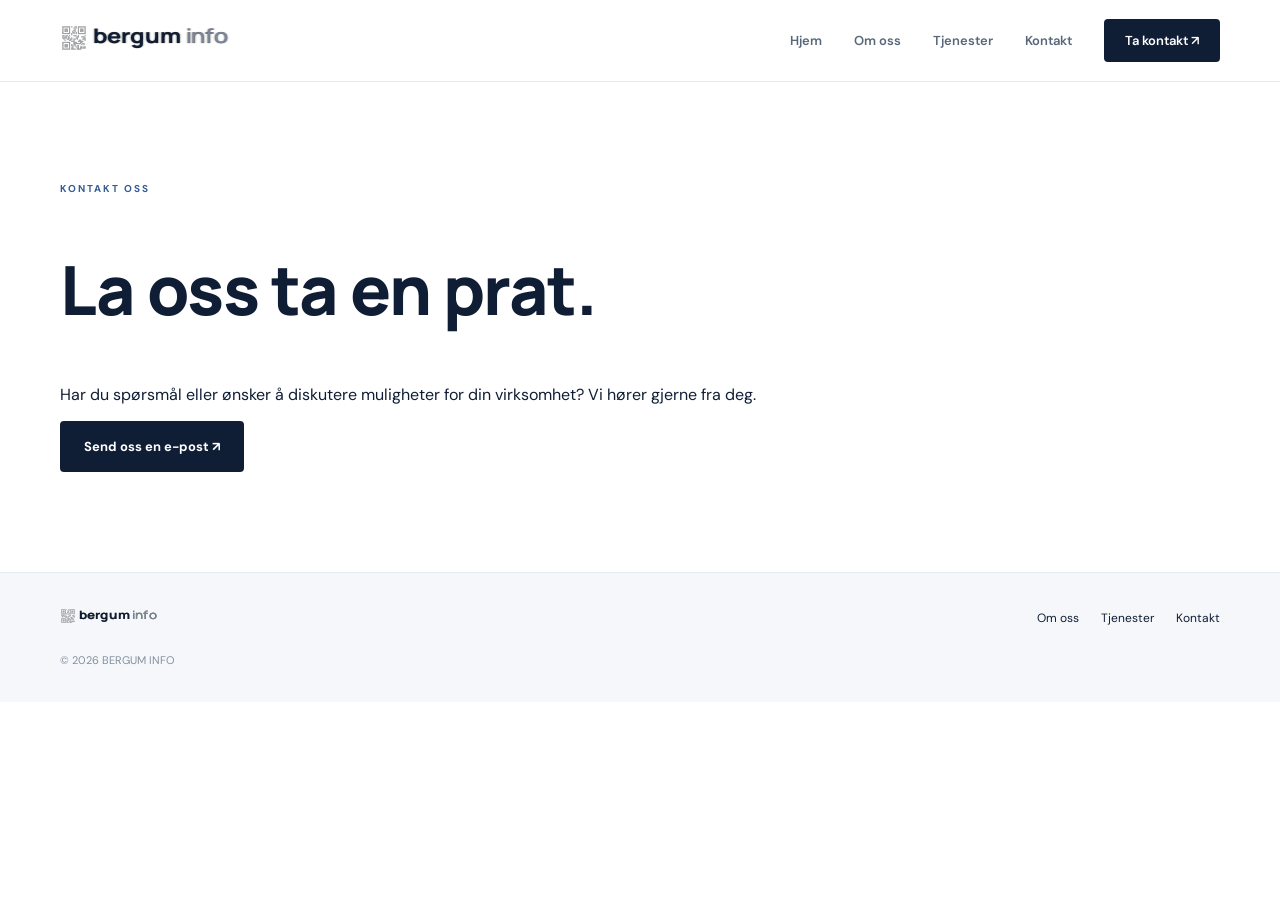
==== commit d54c2eb0: "🔖 Release v6.11.4." ====
--- a/kontakt/index.html
+++ b/kontakt/index.html
@@ -1 +1 @@
-<!DOCTYPE html><html lang="nb"><head><meta charset="UTF-8"><meta name="viewport" content="width=device-width, initial-scale=1"><meta name="description" content="Ta kontakt med BERGUM INFO for en uforpliktende samtale."><title>Kontakt oss | BERGUM INFO</title><link rel="stylesheet" href="[data-uri]"><link rel="preconnect" href="font/Manrope-Regular.ttf"><link rel="preconnect" href="font/Manrope-Medium.ttf"><link rel="preconnect" href="font/Manrope-Bold.ttf"><link rel="preconnect" href="font/Manrope-ExtraBold.ttf"><link rel="stylesheet" href="font/Manrope.css"><link rel="preconnect" href="font/DMSans-Regular.ttf"><link rel="preconnect" href="font/DMSans-Medium.ttf"><link rel="stylesheet" href="font/DMSans.css"><link rel="icon" href="icon-128.png" type="image/png" sizes="128x128"><link rel="icon" href="icon-32.png" type="image/png" sizes="32x32"><link rel="icon" href="favicon.svg" type="image/svg+xml"><link rel="icon" href="favicon.ico" type="image/x-icon"><link rel="stylesheet" href="/_astro/MainLayout.CnmLRXJE.css"></head><body><header class="header" data-astro-cid-nen7h5rs><nav class="nav container" aria-label="Hovedmeny" data-astro-cid-nen7h5rs><a href="/" data-astro-cid-nen7h5rs><svg class="logo" height="1.75rem" version="1.1" viewBox="0 0 508 76.8" xmlns="http://www.w3.org/2000/svg" xmlns:xlink="http://www.w3.org/1999/xlink"><defs><rect id="p" width="8" height="8"></rect><filter id="b" x="-.021429" y="-.021429" width="1.0429" height="1.0429" color-interpolation-filters="sRGB"><feGaussianBlur result="result6" stdDeviation="1.5"></feGaussianBlur><feComposite in="SourceGraphic" in2="result6" operator="atop" result="result8"></feComposite><feComposite in="result8" in2="SourceAlpha" operator="atop" result="result9"></feComposite></filter><filter id="a" x="-.021606" y="-.12276" width="1.0463" height="1.2631" color-interpolation-filters="sRGB"><feGaussianBlur result="fbSourceGraphic" stdDeviation="0.6991878"></feGaussianBlur><feColorMatrix in="fbSourceGraphic" result="fbSourceGraphicAlpha" values="0 0 0 -1 0 0 0 0 -1 0 0 0 0 -1 0 0 0 0 1 0"></feColorMatrix><feFlood flood-color="rgb(0,0,0)" flood-opacity=".618" in="fbSourceGraphic" result="flood"></feFlood><feComposite in="flood" in2="fbSourceGraphic" operator="in" result="composite1"></feComposite><feGaussianBlur result="blur" stdDeviation="2"></feGaussianBlur><feOffset dx="1" dy="1" result="offset"></feOffset><feComposite in="fbSourceGraphic" in2="offset" result="composite2"></feComposite></filter></defs><g style="fill: var(--color-logo-1, #7d8999);fill-opacity: var(--opacity-logo-1, .55)" transform="matrix(.38095 0 0 .38095 -5.7905 -5.7905)" filter="url(#b)"><use x="32" y="32" width="232" height="232" xlink:href="#p"></use><use x="32" y="40" width="232" height="232" xlink:href="#p"></use><use x="32" y="48" width="232" height="232" xlink:href="#p"></use><use x="32" y="56" width="232" height="232" xlink:href="#p"></use><use x="32" y="64" width="232" height="232" xlink:href="#p"></use><use x="32" y="72" width="232" height="232" xlink:href="#p"></use><use x="32" y="80" width="232" height="232" xlink:href="#p"></use><use x="32" y="96" width="232" height="232" xlink:href="#p"></use><use x="32" y="104" width="232" height="232" xlink:href="#p"></use><use x="32" y="112" width="232" height="232" xlink:href="#p"></use><use x="32" y="144" width="232" height="232" xlink:href="#p"></use><use x="32" y="152" width="232" height="232" xlink:href="#p"></use><use x="32" y="160" width="232" height="232" xlink:href="#p"></use><use x="32" y="168" width="232" height="232" xlink:href="#p"></use><use x="32" y="176" width="232" height="232" xlink:href="#p"></use><use x="32" y="184" width="232" height="232" xlink:href="#p"></use><use x="32" y="192" width="232" height="232" xlink:href="#p"></use><use x="40" y="32" width="232" height="232" xlink:href="#p"></use><use x="40" y="80" width="232" height="232" xlink:href="#p"></use><use x="40" y="96" width="232" height="232" xlink:href="#p"></use><use x="40" y="112" width="232" height="232" xlink:href="#p"></use><use x="40" y="120" width="232" height="232" xlink:href="#p"></use><use x="40" y="144" width="232" height="232" xlink:href="#p"></use><use x="40" y="192" width="232" height="232" xlink:href="#p"></use><use x="48" y="32" width="232" height="232" xlink:href="#p"></use><use x="48" y="48" width="232" height="232" xlink:href="#p"></use><use x="48" y="56" width="232" height="232" xlink:href="#p"></use><use x="48" y="64" width="232" height="232" xlink:href="#p"></use><use x="48" y="80" width="232" height="232" xlink:href="#p"></use><use x="48" y="104" width="232" height="232" xlink:href="#p"></use><use x="48" y="112" width="232" height="232" xlink:href="#p"></use><use x="48" y="128" width="232" height="232" xlink:href="#p"></use><use x="48" y="144" width="232" height="232" xlink:href="#p"></use><use x="48" y="160" width="232" height="232" xlink:href="#p"></use><use x="48" y="168" width="232" height="232" xlink:href="#p"></use><use x="48" y="176" width="232" height="232" xlink:href="#p"></use><use x="48" y="192" width="232" height="232" xlink:href="#p"></use><use x="56" y="32" width="232" height="232" xlink:href="#p"></use><use x="56" y="48" width="232" height="232" xlink:href="#p"></use><use x="56" y="56" width="232" height="232" xlink:href="#p"></use><use x="56" y="64" width="232" height="232" xlink:href="#p"></use><use x="56" y="80" width="232" height="232" xlink:href="#p"></use><use x="56" y="96" width="232" height="232" xlink:href="#p"></use><use x="56" y="104" width="232" height="232" xlink:href="#p"></use><use x="56" y="112" width="232" height="232" xlink:href="#p"></use><use x="56" y="144" width="232" height="232" xlink:href="#p"></use><use x="56" y="160" width="232" height="232" xlink:href="#p"></use><use x="56" y="168" width="232" height="232" xlink:href="#p"></use><use x="56" y="176" width="232" height="232" xlink:href="#p"></use><use x="56" y="192" width="232" height="232" xlink:href="#p"></use><use x="64" y="32" width="232" height="232" xlink:href="#p"></use><use x="64" y="48" width="232" height="232" xlink:href="#p"></use><use x="64" y="56" width="232" height="232" xlink:href="#p"></use><use x="64" y="64" width="232" height="232" xlink:href="#p"></use><use x="64" y="80" width="232" height="232" xlink:href="#p"></use><use x="64" y="96" width="232" height="232" xlink:href="#p"></use><use x="64" y="120" width="232" height="232" xlink:href="#p"></use><use x="64" y="144" width="232" height="232" xlink:href="#p"></use><use x="64" y="160" width="232" height="232" xlink:href="#p"></use><use x="64" y="168" width="232" height="232" xlink:href="#p"></use><use x="64" y="176" width="232" height="232" xlink:href="#p"></use><use x="64" y="192" width="232" height="232" xlink:href="#p"></use><use x="72" y="32" width="232" height="232" xlink:href="#p"></use><use x="72" y="80" width="232" height="232" xlink:href="#p"></use><use x="72" y="104" width="232" height="232" xlink:href="#p"></use><use x="72" y="112" width="232" height="232" xlink:href="#p"></use><use x="72" y="120" width="232" height="232" xlink:href="#p"></use><use x="72" y="144" width="232" height="232" xlink:href="#p"></use><use x="72" y="192" width="232" height="232" xlink:href="#p"></use><use x="80" y="32" width="232" height="232" xlink:href="#p"></use><use x="80" y="40" width="232" height="232" xlink:href="#p"></use><use x="80" y="48" width="232" height="232" xlink:href="#p"></use><use x="80" y="56" width="232" height="232" xlink:href="#p"></use><use x="80" y="64" width="232" height="232" xlink:href="#p"></use><use x="80" y="72" width="232" height="232" xlink:href="#p"></use><use x="80" y="80" width="232" height="232" xlink:href="#p"></use><use x="80" y="96" width="232" height="232" xlink:href="#p"></use><use x="80" y="112" width="232" height="232" xlink:href="#p"></use><use x="80" y="128" width="232" height="232" xlink:href="#p"></use><use x="80" y="144" width="232" height="232" xlink:href="#p"></use><use x="80" y="152" width="232" height="232" xlink:href="#p"></use><use x="80" y="160" width="232" height="232" xlink:href="#p"></use><use x="80" y="168" width="232" height="232" xlink:href="#p"></use><use x="80" y="176" width="232" height="232" xlink:href="#p"></use><use x="80" y="184" width="232" height="232" xlink:href="#p"></use><use x="80" y="192" width="232" height="232" xlink:href="#p"></use><use x="88" y="120" width="232" height="232" xlink:href="#p"></use><use x="88" y="128" width="232" height="232" xlink:href="#p"></use><use x="96" y="32" width="232" height="232" xlink:href="#p"></use><use x="96" y="80" width="232" height="232" xlink:href="#p"></use><use x="96" y="88" width="232" height="232" xlink:href="#p"></use><use x="96" y="112" width="232" height="232" xlink:href="#p"></use><use x="96" y="120" width="232" height="232" xlink:href="#p"></use><use x="96" y="136" width="232" height="232" xlink:href="#p"></use><use x="96" y="160" width="232" height="232" xlink:href="#p"></use><use x="96" y="168" width="232" height="232" xlink:href="#p"></use><use x="96" y="184" width="232" height="232" xlink:href="#p"></use><use x="96" y="192" width="232" height="232" xlink:href="#p"></use><use x="104" y="64" width="232" height="232" xlink:href="#p"></use><use x="104" y="72" width="232" height="232" xlink:href="#p"></use><use x="104" y="136" width="232" height="232" xlink:href="#p"></use><use x="104" y="168" width="232" height="232" xlink:href="#p"></use><use x="104" y="176" width="232" height="232" xlink:href="#p"></use><use x="104" y="184" width="232" height="232" xlink:href="#p"></use><use x="104" y="192" width="232" height="232" xlink:href="#p"></use><use x="112" y="40" width="232" height="232" xlink:href="#p"></use><use x="112" y="56" width="232" height="232" xlink:href="#p"></use><use x="112" y="72" width="232" height="232" xlink:href="#p"></use><use x="112" y="80" width="232" height="232" xlink:href="#p"></use><use x="112" y="96" width="232" height="232" xlink:href="#p"></use><use x="112" y="120" width="232" height="232" xlink:href="#p"></use><use x="112" y="128" width="232" height="232" xlink:href="#p"></use><use x="112" y="136" width="232" height="232" xlink:href="#p"></use><use x="112" y="144" width="232" height="232" xlink:href="#p"></use><use x="112" y="152" width="232" height="232" xlink:href="#p"></use><use x="112" y="160" width="232" height="232" xlink:href="#p"></use><use x="112" y="192" width="232" height="232" xlink:href="#p"></use><use x="120" y="32" width="232" height="232" xlink:href="#p"></use><use x="120" y="48" width="232" height="232" xlink:href="#p"></use><use x="120" y="56" width="232" height="232" xlink:href="#p"></use><use x="120" y="64" width="232" height="232" xlink:href="#p"></use><use x="120" y="96" width="232" height="232" xlink:href="#p"></use><use x="120" y="120" width="232" height="232" xlink:href="#p"></use><use x="120" y="144" width="232" height="232" xlink:href="#p"></use><use x="120" y="152" width="232" height="232" xlink:href="#p"></use><use x="120" y="160" width="232" height="232" xlink:href="#p"></use><use x="120" y="168" width="232" height="232" xlink:href="#p"></use><use x="120" y="192" width="232" height="232" xlink:href="#p"></use><use x="128" y="32" width="232" height="232" xlink:href="#p"></use><use x="128" y="40" width="232" height="232" xlink:href="#p"></use><use x="128" y="72" width="232" height="232" xlink:href="#p"></use><use x="128" y="80" width="232" height="232" xlink:href="#p"></use><use x="128" y="96" width="232" height="232" xlink:href="#p"></use><use x="128" y="112" width="232" height="232" xlink:href="#p"></use><use x="128" y="144" width="232" height="232" xlink:href="#p"></use><use x="128" y="152" width="232" height="232" xlink:href="#p"></use><use x="128" y="176" width="232" height="232" xlink:href="#p"></use><use x="136" y="104" width="232" height="232" xlink:href="#p"></use><use x="136" y="112" width="232" height="232" xlink:href="#p"></use><use x="136" y="120" width="232" height="232" xlink:href="#p"></use><use x="136" y="152" width="232" height="232" xlink:href="#p"></use><use x="136" y="168" width="232" height="232" xlink:href="#p"></use><use x="136" y="184" width="232" height="232" xlink:href="#p"></use><use x="136" y="192" width="232" height="232" xlink:href="#p"></use><use x="144" y="32" width="232" height="232" xlink:href="#p"></use><use x="144" y="40" width="232" height="232" xlink:href="#p"></use><use x="144" y="48" width="232" height="232" xlink:href="#p"></use><use x="144" y="56" width="232" height="232" xlink:href="#p"></use><use x="144" y="64" width="232" height="232" xlink:href="#p"></use><use x="144" y="72" width="232" height="232" xlink:href="#p"></use><use x="144" y="80" width="232" height="232" xlink:href="#p"></use><use x="144" y="96" width="232" height="232" xlink:href="#p"></use><use x="144" y="104" width="232" height="232" xlink:href="#p"></use><use x="144" y="136" width="232" height="232" xlink:href="#p"></use><use x="144" y="152" width="232" height="232" xlink:href="#p"></use><use x="144" y="168" width="232" height="232" xlink:href="#p"></use><use x="144" y="176" width="232" height="232" xlink:href="#p"></use><use x="144" y="184" width="232" height="232" xlink:href="#p"></use><use x="144" y="192" width="232" height="232" xlink:href="#p"></use><use x="152" y="32" width="232" height="232" xlink:href="#p"></use><use x="152" y="80" width="232" height="232" xlink:href="#p"></use><use x="152" y="128" width="232" height="232" xlink:href="#p"></use><use x="152" y="136" width="232" height="232" xlink:href="#p"></use><use x="152" y="152" width="232" height="232" xlink:href="#p"></use><use x="152" y="192" width="232" height="232" xlink:href="#p"></use><use x="160" y="32" width="232" height="232" xlink:href="#p"></use><use x="160" y="48" width="232" height="232" xlink:href="#p"></use><use x="160" y="56" width="232" height="232" xlink:href="#p"></use><use x="160" y="64" width="232" height="232" xlink:href="#p"></use><use x="160" y="80" width="232" height="232" xlink:href="#p"></use><use x="160" y="128" width="232" height="232" xlink:href="#p"></use><use x="160" y="136" width="232" height="232" xlink:href="#p"></use><use x="160" y="144" width="232" height="232" xlink:href="#p"></use><use x="160" y="152" width="232" height="232" xlink:href="#p"></use><use x="160" y="176" width="232" height="232" xlink:href="#p"></use><use x="160" y="184" width="232" height="232" xlink:href="#p"></use><use x="160" y="192" width="232" height="232" xlink:href="#p"></use><use x="168" y="32" width="232" height="232" xlink:href="#p"></use><use x="168" y="48" width="232" height="232" xlink:href="#p"></use><use x="168" y="56" width="232" height="232" xlink:href="#p"></use><use x="168" y="64" width="232" height="232" xlink:href="#p"></use><use x="168" y="80" width="232" height="232" xlink:href="#p"></use><use x="168" y="104" width="232" height="232" xlink:href="#p"></use><use x="168" y="136" width="232" height="232" xlink:href="#p"></use><use x="168" y="144" width="232" height="232" xlink:href="#p"></use><use x="168" y="160" width="232" height="232" xlink:href="#p"></use><use x="168" y="176" width="232" height="232" xlink:href="#p"></use><use x="168" y="184" width="232" height="232" xlink:href="#p"></use><use x="176" y="32" width="232" height="232" xlink:href="#p"></use><use x="176" y="48" width="232" height="232" xlink:href="#p"></use><use x="176" y="56" width="232" height="232" xlink:href="#p"></use><use x="176" y="64" width="232" height="232" xlink:href="#p"></use><use x="176" y="80" width="232" height="232" xlink:href="#p"></use><use x="176" y="104" width="232" height="232" xlink:href="#p"></use><use x="176" y="120" width="232" height="232" xlink:href="#p"></use><use x="176" y="136" width="232" height="232" xlink:href="#p"></use><use x="176" y="152" width="232" height="232" xlink:href="#p"></use><use x="176" y="184" width="232" height="232" xlink:href="#p"></use><use x="184" y="32" width="232" height="232" xlink:href="#p"></use><use x="184" y="80" width="232" height="232" xlink:href="#p"></use><use x="184" y="104" width="232" height="232" xlink:href="#p"></use><use x="184" y="112" width="232" height="232" xlink:href="#p"></use><use x="184" y="120" width="232" height="232" xlink:href="#p"></use><use x="184" y="152" width="232" height="232" xlink:href="#p"></use><use x="184" y="160" width="232" height="232" xlink:href="#p"></use><use x="184" y="176" width="232" height="232" xlink:href="#p"></use><use x="184" y="184" width="232" height="232" xlink:href="#p"></use><use x="192" y="32" width="232" height="232" xlink:href="#p"></use><use x="192" y="40" width="232" height="232" xlink:href="#p"></use><use x="192" y="48" width="232" height="232" xlink:href="#p"></use><use x="192" y="56" width="232" height="232" xlink:href="#p"></use><use x="192" y="64" width="232" height="232" xlink:href="#p"></use><use x="192" y="72" width="232" height="232" xlink:href="#p"></use><use x="192" y="80" width="232" height="232" xlink:href="#p"></use><use x="192" y="96" width="232" height="232" xlink:href="#p"></use><use x="192" y="112" width="232" height="232" xlink:href="#p"></use><use x="192" y="120" width="232" height="232" xlink:href="#p"></use><use x="192" y="128" width="232" height="232" xlink:href="#p"></use><use x="192" y="176" width="232" height="232" xlink:href="#p"></use><use x="192" y="184" width="232" height="232" xlink:href="#p"></use></g><text transform="matrix(1.1245 0 0 .95299 -14.87 -17.86)" x="93.083702" y="74.142441" fill="#ffffff" filter="url(#a)" stroke="#000000" stroke-width=".97985" word-spacing="0px" style="line-height:0%" xml:space="preserve"><tspan x="93.083702" y="74.142441" font-family="Manrope" font-size="57.332px" stroke="#000000" stroke-opacity=".21" stroke-width=".97985" style="line-height:0%"><tspan style="fill: var(--color-logo-2, #101e35);font-weight: var(--font-weight-logo-2, 700)">bergum</tspan> <tspan style="fill: var(--color-logo-3, #7d8999);font-weight: var(--font-weight-logo-3, 500)">info</tspan></tspan></text></svg></a><div class="desktop-nav" data-astro-cid-nen7h5rs><a href="/" data-astro-cid-nen7h5rs>Hjem</a><a href="/om-oss" data-astro-cid-nen7h5rs>Om oss</a><a href="/tjenester" data-astro-cid-nen7h5rs>Tjenester</a><a href="/kontakt" aria-current="page" data-astro-cid-nen7h5rs>Kontakt</a><a href="/kontakt" class="nav-cta" data-astro-cid-nen7h5rs>Ta kontakt ↗</a></div><details class="mobile-nav" data-astro-cid-nen7h5rs><summary aria-label="Åpne meny" data-astro-cid-nen7h5rs><span class="menu-icon" data-astro-cid-nen7h5rs>☰</span></summary><div class="mobile-menu" data-astro-cid-nen7h5rs><a href="/" data-astro-cid-nen7h5rs>Hjem</a><a href="/om-oss" data-astro-cid-nen7h5rs>Om oss</a><a href="/tjenester" data-astro-cid-nen7h5rs>Tjenester</a><a href="/kontakt" aria-current="page" data-astro-cid-nen7h5rs>Kontakt</a><a href="/kontakt" class="nav-cta" data-astro-cid-nen7h5rs>Ta kontakt ↗</a></div></details></nav></header><main><section class="section"><div class="container"><div class="eyebrow">KONTAKT OSS</div><h1>La oss ta en prat.</h1><p>Har du spørsmål eller ønsker å diskutere muligheter for din virksomhet? Vi hører gjerne fra deg.</p><a href="mailto:hello@bergum.info?subject=Forespørsel%20om%20rådgivning" class="button button-primary">Send oss en e-post ↗</a></div></section></main><footer class="footer" data-astro-cid-jo6i4kqk><div class="container footer-inner" data-astro-cid-jo6i4kqk><a href="/" data-astro-cid-jo6i4kqk><svg class="logo" height="1rem" version="1.1" viewBox="0 0 508 76.8" xmlns="http://www.w3.org/2000/svg" xmlns:xlink="http://www.w3.org/1999/xlink"><defs><rect id="p" width="8" height="8"></rect><filter id="b" x="-.021429" y="-.021429" width="1.0429" height="1.0429" color-interpolation-filters="sRGB"><feGaussianBlur result="result6" stdDeviation="1.5"></feGaussianBlur><feComposite in="SourceGraphic" in2="result6" operator="atop" result="result8"></feComposite><feComposite in="result8" in2="SourceAlpha" operator="atop" result="result9"></feComposite></filter><filter id="a" x="-.021606" y="-.12276" width="1.0463" height="1.2631" color-interpolation-filters="sRGB"><feGaussianBlur result="fbSourceGraphic" stdDeviation="0.6991878"></feGaussianBlur><feColorMatrix in="fbSourceGraphic" result="fbSourceGraphicAlpha" values="0 0 0 -1 0 0 0 0 -1 0 0 0 0 -1 0 0 0 0 1 0"></feColorMatrix><feFlood flood-color="rgb(0,0,0)" flood-opacity=".618" in="fbSourceGraphic" result="flood"></feFlood><feComposite in="flood" in2="fbSourceGraphic" operator="in" result="composite1"></feComposite><feGaussianBlur result="blur" stdDeviation="2"></feGaussianBlur><feOffset dx="1" dy="1" result="offset"></feOffset><feComposite in="fbSourceGraphic" in2="offset" result="composite2"></feComposite></filter></defs><g style="fill: var(--color-logo-1, #7d8999);fill-opacity: var(--opacity-logo-1, .55)" transform="matrix(.38095 0 0 .38095 -5.7905 -5.7905)" filter="url(#b)"><use x="32" y="32" width="232" height="232" xlink:href="#p"></use><use x="32" y="40" width="232" height="232" xlink:href="#p"></use><use x="32" y="48" width="232" height="232" xlink:href="#p"></use><use x="32" y="56" width="232" height="232" xlink:href="#p"></use><use x="32" y="64" width="232" height="232" xlink:href="#p"></use><use x="32" y="72" width="232" height="232" xlink:href="#p"></use><use x="32" y="80" width="232" height="232" xlink:href="#p"></use><use x="32" y="96" width="232" height="232" xlink:href="#p"></use><use x="32" y="104" width="232" height="232" xlink:href="#p"></use><use x="32" y="112" width="232" height="232" xlink:href="#p"></use><use x="32" y="144" width="232" height="232" xlink:href="#p"></use><use x="32" y="152" width="232" height="232" xlink:href="#p"></use><use x="32" y="160" width="232" height="232" xlink:href="#p"></use><use x="32" y="168" width="232" height="232" xlink:href="#p"></use><use x="32" y="176" width="232" height="232" xlink:href="#p"></use><use x="32" y="184" width="232" height="232" xlink:href="#p"></use><use x="32" y="192" width="232" height="232" xlink:href="#p"></use><use x="40" y="32" width="232" height="232" xlink:href="#p"></use><use x="40" y="80" width="232" height="232" xlink:href="#p"></use><use x="40" y="96" width="232" height="232" xlink:href="#p"></use><use x="40" y="112" width="232" height="232" xlink:href="#p"></use><use x="40" y="120" width="232" height="232" xlink:href="#p"></use><use x="40" y="144" width="232" height="232" xlink:href="#p"></use><use x="40" y="192" width="232" height="232" xlink:href="#p"></use><use x="48" y="32" width="232" height="232" xlink:href="#p"></use><use x="48" y="48" width="232" height="232" xlink:href="#p"></use><use x="48" y="56" width="232" height="232" xlink:href="#p"></use><use x="48" y="64" width="232" height="232" xlink:href="#p"></use><use x="48" y="80" width="232" height="232" xlink:href="#p"></use><use x="48" y="104" width="232" height="232" xlink:href="#p"></use><use x="48" y="112" width="232" height="232" xlink:href="#p"></use><use x="48" y="128" width="232" height="232" xlink:href="#p"></use><use x="48" y="144" width="232" height="232" xlink:href="#p"></use><use x="48" y="160" width="232" height="232" xlink:href="#p"></use><use x="48" y="168" width="232" height="232" xlink:href="#p"></use><use x="48" y="176" width="232" height="232" xlink:href="#p"></use><use x="48" y="192" width="232" height="232" xlink:href="#p"></use><use x="56" y="32" width="232" height="232" xlink:href="#p"></use><use x="56" y="48" width="232" height="232" xlink:href="#p"></use><use x="56" y="56" width="232" height="232" xlink:href="#p"></use><use x="56" y="64" width="232" height="232" xlink:href="#p"></use><use x="56" y="80" width="232" height="232" xlink:href="#p"></use><use x="56" y="96" width="232" height="232" xlink:href="#p"></use><use x="56" y="104" width="232" height="232" xlink:href="#p"></use><use x="56" y="112" width="232" height="232" xlink:href="#p"></use><use x="56" y="144" width="232" height="232" xlink:href="#p"></use><use x="56" y="160" width="232" height="232" xlink:href="#p"></use><use x="56" y="168" width="232" height="232" xlink:href="#p"></use><use x="56" y="176" width="232" height="232" xlink:href="#p"></use><use x="56" y="192" width="232" height="232" xlink:href="#p"></use><use x="64" y="32" width="232" height="232" xlink:href="#p"></use><use x="64" y="48" width="232" height="232" xlink:href="#p"></use><use x="64" y="56" width="232" height="232" xlink:href="#p"></use><use x="64" y="64" width="232" height="232" xlink:href="#p"></use><use x="64" y="80" width="232" height="232" xlink:href="#p"></use><use x="64" y="96" width="232" height="232" xlink:href="#p"></use><use x="64" y="120" width="232" height="232" xlink:href="#p"></use><use x="64" y="144" width="232" height="232" xlink:href="#p"></use><use x="64" y="160" width="232" height="232" xlink:href="#p"></use><use x="64" y="168" width="232" height="232" xlink:href="#p"></use><use x="64" y="176" width="232" height="232" xlink:href="#p"></use><use x="64" y="192" width="232" height="232" xlink:href="#p"></use><use x="72" y="32" width="232" height="232" xlink:href="#p"></use><use x="72" y="80" width="232" height="232" xlink:href="#p"></use><use x="72" y="104" width="232" height="232" xlink:href="#p"></use><use x="72" y="112" width="232" height="232" xlink:href="#p"></use><use x="72" y="120" width="232" height="232" xlink:href="#p"></use><use x="72" y="144" width="232" height="232" xlink:href="#p"></use><use x="72" y="192" width="232" height="232" xlink:href="#p"></use><use x="80" y="32" width="232" height="232" xlink:href="#p"></use><use x="80" y="40" width="232" height="232" xlink:href="#p"></use><use x="80" y="48" width="232" height="232" xlink:href="#p"></use><use x="80" y="56" width="232" height="232" xlink:href="#p"></use><use x="80" y="64" width="232" height="232" xlink:href="#p"></use><use x="80" y="72" width="232" height="232" xlink:href="#p"></use><use x="80" y="80" width="232" height="232" xlink:href="#p"></use><use x="80" y="96" width="232" height="232" xlink:href="#p"></use><use x="80" y="112" width="232" height="232" xlink:href="#p"></use><use x="80" y="128" width="232" height="232" xlink:href="#p"></use><use x="80" y="144" width="232" height="232" xlink:href="#p"></use><use x="80" y="152" width="232" height="232" xlink:href="#p"></use><use x="80" y="160" width="232" height="232" xlink:href="#p"></use><use x="80" y="168" width="232" height="232" xlink:href="#p"></use><use x="80" y="176" width="232" height="232" xlink:href="#p"></use><use x="80" y="184" width="232" height="232" xlink:href="#p"></use><use x="80" y="192" width="232" height="232" xlink:href="#p"></use><use x="88" y="120" width="232" height="232" xlink:href="#p"></use><use x="88" y="128" width="232" height="232" xlink:href="#p"></use><use x="96" y="32" width="232" height="232" xlink:href="#p"></use><use x="96" y="80" width="232" height="232" xlink:href="#p"></use><use x="96" y="88" width="232" height="232" xlink:href="#p"></use><use x="96" y="112" width="232" height="232" xlink:href="#p"></use><use x="96" y="120" width="232" height="232" xlink:href="#p"></use><use x="96" y="136" width="232" height="232" xlink:href="#p"></use><use x="96" y="160" width="232" height="232" xlink:href="#p"></use><use x="96" y="168" width="232" height="232" xlink:href="#p"></use><use x="96" y="184" width="232" height="232" xlink:href="#p"></use><use x="96" y="192" width="232" height="232" xlink:href="#p"></use><use x="104" y="64" width="232" height="232" xlink:href="#p"></use><use x="104" y="72" width="232" height="232" xlink:href="#p"></use><use x="104" y="136" width="232" height="232" xlink:href="#p"></use><use x="104" y="168" width="232" height="232" xlink:href="#p"></use><use x="104" y="176" width="232" height="232" xlink:href="#p"></use><use x="104" y="184" width="232" height="232" xlink:href="#p"></use><use x="104" y="192" width="232" height="232" xlink:href="#p"></use><use x="112" y="40" width="232" height="232" xlink:href="#p"></use><use x="112" y="56" width="232" height="232" xlink:href="#p"></use><use x="112" y="72" width="232" height="232" xlink:href="#p"></use><use x="112" y="80" width="232" height="232" xlink:href="#p"></use><use x="112" y="96" width="232" height="232" xlink:href="#p"></use><use x="112" y="120" width="232" height="232" xlink:href="#p"></use><use x="112" y="128" width="232" height="232" xlink:href="#p"></use><use x="112" y="136" width="232" height="232" xlink:href="#p"></use><use x="112" y="144" width="232" height="232" xlink:href="#p"></use><use x="112" y="152" width="232" height="232" xlink:href="#p"></use><use x="112" y="160" width="232" height="232" xlink:href="#p"></use><use x="112" y="192" width="232" height="232" xlink:href="#p"></use><use x="120" y="32" width="232" height="232" xlink:href="#p"></use><use x="120" y="48" width="232" height="232" xlink:href="#p"></use><use x="120" y="56" width="232" height="232" xlink:href="#p"></use><use x="120" y="64" width="232" height="232" xlink:href="#p"></use><use x="120" y="96" width="232" height="232" xlink:href="#p"></use><use x="120" y="120" width="232" height="232" xlink:href="#p"></use><use x="120" y="144" width="232" height="232" xlink:href="#p"></use><use x="120" y="152" width="232" height="232" xlink:href="#p"></use><use x="120" y="160" width="232" height="232" xlink:href="#p"></use><use x="120" y="168" width="232" height="232" xlink:href="#p"></use><use x="120" y="192" width="232" height="232" xlink:href="#p"></use><use x="128" y="32" width="232" height="232" xlink:href="#p"></use><use x="128" y="40" width="232" height="232" xlink:href="#p"></use><use x="128" y="72" width="232" height="232" xlink:href="#p"></use><use x="128" y="80" width="232" height="232" xlink:href="#p"></use><use x="128" y="96" width="232" height="232" xlink:href="#p"></use><use x="128" y="112" width="232" height="232" xlink:href="#p"></use><use x="128" y="144" width="232" height="232" xlink:href="#p"></use><use x="128" y="152" width="232" height="232" xlink:href="#p"></use><use x="128" y="176" width="232" height="232" xlink:href="#p"></use><use x="136" y="104" width="232" height="232" xlink:href="#p"></use><use x="136" y="112" width="232" height="232" xlink:href="#p"></use><use x="136" y="120" width="232" height="232" xlink:href="#p"></use><use x="136" y="152" width="232" height="232" xlink:href="#p"></use><use x="136" y="168" width="232" height="232" xlink:href="#p"></use><use x="136" y="184" width="232" height="232" xlink:href="#p"></use><use x="136" y="192" width="232" height="232" xlink:href="#p"></use><use x="144" y="32" width="232" height="232" xlink:href="#p"></use><use x="144" y="40" width="232" height="232" xlink:href="#p"></use><use x="144" y="48" width="232" height="232" xlink:href="#p"></use><use x="144" y="56" width="232" height="232" xlink:href="#p"></use><use x="144" y="64" width="232" height="232" xlink:href="#p"></use><use x="144" y="72" width="232" height="232" xlink:href="#p"></use><use x="144" y="80" width="232" height="232" xlink:href="#p"></use><use x="144" y="96" width="232" height="232" xlink:href="#p"></use><use x="144" y="104" width="232" height="232" xlink:href="#p"></use><use x="144" y="136" width="232" height="232" xlink:href="#p"></use><use x="144" y="152" width="232" height="232" xlink:href="#p"></use><use x="144" y="168" width="232" height="232" xlink:href="#p"></use><use x="144" y="176" width="232" height="232" xlink:href="#p"></use><use x="144" y="184" width="232" height="232" xlink:href="#p"></use><use x="144" y="192" width="232" height="232" xlink:href="#p"></use><use x="152" y="32" width="232" height="232" xlink:href="#p"></use><use x="152" y="80" width="232" height="232" xlink:href="#p"></use><use x="152" y="128" width="232" height="232" xlink:href="#p"></use><use x="152" y="136" width="232" height="232" xlink:href="#p"></use><use x="152" y="152" width="232" height="232" xlink:href="#p"></use><use x="152" y="192" width="232" height="232" xlink:href="#p"></use><use x="160" y="32" width="232" height="232" xlink:href="#p"></use><use x="160" y="48" width="232" height="232" xlink:href="#p"></use><use x="160" y="56" width="232" height="232" xlink:href="#p"></use><use x="160" y="64" width="232" height="232" xlink:href="#p"></use><use x="160" y="80" width="232" height="232" xlink:href="#p"></use><use x="160" y="128" width="232" height="232" xlink:href="#p"></use><use x="160" y="136" width="232" height="232" xlink:href="#p"></use><use x="160" y="144" width="232" height="232" xlink:href="#p"></use><use x="160" y="152" width="232" height="232" xlink:href="#p"></use><use x="160" y="176" width="232" height="232" xlink:href="#p"></use><use x="160" y="184" width="232" height="232" xlink:href="#p"></use><use x="160" y="192" width="232" height="232" xlink:href="#p"></use><use x="168" y="32" width="232" height="232" xlink:href="#p"></use><use x="168" y="48" width="232" height="232" xlink:href="#p"></use><use x="168" y="56" width="232" height="232" xlink:href="#p"></use><use x="168" y="64" width="232" height="232" xlink:href="#p"></use><use x="168" y="80" width="232" height="232" xlink:href="#p"></use><use x="168" y="104" width="232" height="232" xlink:href="#p"></use><use x="168" y="136" width="232" height="232" xlink:href="#p"></use><use x="168" y="144" width="232" height="232" xlink:href="#p"></use><use x="168" y="160" width="232" height="232" xlink:href="#p"></use><use x="168" y="176" width="232" height="232" xlink:href="#p"></use><use x="168" y="184" width="232" height="232" xlink:href="#p"></use><use x="176" y="32" width="232" height="232" xlink:href="#p"></use><use x="176" y="48" width="232" height="232" xlink:href="#p"></use><use x="176" y="56" width="232" height="232" xlink:href="#p"></use><use x="176" y="64" width="232" height="232" xlink:href="#p"></use><use x="176" y="80" width="232" height="232" xlink:href="#p"></use><use x="176" y="104" width="232" height="232" xlink:href="#p"></use><use x="176" y="120" width="232" height="232" xlink:href="#p"></use><use x="176" y="136" width="232" height="232" xlink:href="#p"></use><use x="176" y="152" width="232" height="232" xlink:href="#p"></use><use x="176" y="184" width="232" height="232" xlink:href="#p"></use><use x="184" y="32" width="232" height="232" xlink:href="#p"></use><use x="184" y="80" width="232" height="232" xlink:href="#p"></use><use x="184" y="104" width="232" height="232" xlink:href="#p"></use><use x="184" y="112" width="232" height="232" xlink:href="#p"></use><use x="184" y="120" width="232" height="232" xlink:href="#p"></use><use x="184" y="152" width="232" height="232" xlink:href="#p"></use><use x="184" y="160" width="232" height="232" xlink:href="#p"></use><use x="184" y="176" width="232" height="232" xlink:href="#p"></use><use x="184" y="184" width="232" height="232" xlink:href="#p"></use><use x="192" y="32" width="232" height="232" xlink:href="#p"></use><use x="192" y="40" width="232" height="232" xlink:href="#p"></use><use x="192" y="48" width="232" height="232" xlink:href="#p"></use><use x="192" y="56" width="232" height="232" xlink:href="#p"></use><use x="192" y="64" width="232" height="232" xlink:href="#p"></use><use x="192" y="72" width="232" height="232" xlink:href="#p"></use><use x="192" y="80" width="232" height="232" xlink:href="#p"></use><use x="192" y="96" width="232" height="232" xlink:href="#p"></use><use x="192" y="112" width="232" height="232" xlink:href="#p"></use><use x="192" y="120" width="232" height="232" xlink:href="#p"></use><use x="192" y="128" width="232" height="232" xlink:href="#p"></use><use x="192" y="176" width="232" height="232" xlink:href="#p"></use><use x="192" y="184" width="232" height="232" xlink:href="#p"></use></g><text transform="matrix(1.1245 0 0 .95299 -14.87 -17.86)" x="93.083702" y="74.142441" fill="#ffffff" filter="url(#a)" stroke="#000000" stroke-width=".97985" word-spacing="0px" style="line-height:0%" xml:space="preserve"><tspan x="93.083702" y="74.142441" font-family="Manrope" font-size="57.332px" stroke="#000000" stroke-opacity=".21" stroke-width=".97985" style="line-height:0%"><tspan style="fill: var(--color-logo-2, #101e35);font-weight: var(--font-weight-logo-2, 700)">bergum</tspan> <tspan style="fill: var(--color-logo-3, #7d8999);font-weight: var(--font-weight-logo-3, 500)">info</tspan></tspan></text></svg></a><div class="footer-links" data-astro-cid-jo6i4kqk><a href="/om-oss" data-astro-cid-jo6i4kqk>Om oss</a><a href="/tjenester" data-astro-cid-jo6i4kqk>Tjenester</a><a href="/kontakt" data-astro-cid-jo6i4kqk>Kontakt</a></div><p data-astro-cid-jo6i4kqk>© 2026 BERGUM INFO</p></div></footer></body></html>+<!DOCTYPE html><html lang="nb"><head><meta charset="UTF-8"><meta name="viewport" content="width=device-width, initial-scale=1"><meta name="description" content="Ta kontakt med BERGUM INFO for en uforpliktende samtale."><title>Kontakt oss | BERGUM INFO</title><link rel="stylesheet" href="[data-uri]"><link rel="preconnect" href="/font/Manrope-Regular.ttf"><link rel="preconnect" href="/font/Manrope-Medium.ttf"><link rel="preconnect" href="/font/Manrope-Bold.ttf"><link rel="preconnect" href="/font/Manrope-ExtraBold.ttf"><link rel="stylesheet" href="/font/Manrope.css"><link rel="preconnect" href="/font/DMSans-Regular.ttf"><link rel="preconnect" href="/font/DMSans-Medium.ttf"><link rel="stylesheet" href="/font/DMSans.css"><link rel="icon" href="/icon-128.png" type="image/png" sizes="128x128"><link rel="icon" href="/icon-32.png" type="image/png" sizes="32x32"><link rel="icon" href="/favicon.svg" type="image/svg+xml"><link rel="icon" href="/favicon.ico" type="image/x-icon"><link rel="stylesheet" href="/_astro/MainLayout.CnmLRXJE.css"></head><body><header class="header" data-astro-cid-nen7h5rs><nav class="nav container" aria-label="Hovedmeny" data-astro-cid-nen7h5rs><a href="/" data-astro-cid-nen7h5rs><svg class="logo" height="1.75rem" version="1.1" viewBox="0 0 508 76.8" xmlns="http://www.w3.org/2000/svg" xmlns:xlink="http://www.w3.org/1999/xlink"><defs><rect id="p" width="8" height="8"></rect><filter id="b" x="-.021429" y="-.021429" width="1.0429" height="1.0429" color-interpolation-filters="sRGB"><feGaussianBlur result="result6" stdDeviation="1.5"></feGaussianBlur><feComposite in="SourceGraphic" in2="result6" operator="atop" result="result8"></feComposite><feComposite in="result8" in2="SourceAlpha" operator="atop" result="result9"></feComposite></filter><filter id="a" x="-.021606" y="-.12276" width="1.0463" height="1.2631" color-interpolation-filters="sRGB"><feGaussianBlur result="fbSourceGraphic" stdDeviation="0.6991878"></feGaussianBlur><feColorMatrix in="fbSourceGraphic" result="fbSourceGraphicAlpha" values="0 0 0 -1 0 0 0 0 -1 0 0 0 0 -1 0 0 0 0 1 0"></feColorMatrix><feFlood flood-color="rgb(0,0,0)" flood-opacity=".618" in="fbSourceGraphic" result="flood"></feFlood><feComposite in="flood" in2="fbSourceGraphic" operator="in" result="composite1"></feComposite><feGaussianBlur result="blur" stdDeviation="2"></feGaussianBlur><feOffset dx="1" dy="1" result="offset"></feOffset><feComposite in="fbSourceGraphic" in2="offset" result="composite2"></feComposite></filter></defs><g style="fill: var(--color-logo-1, #7d8999);fill-opacity: var(--opacity-logo-1, .55)" transform="matrix(.38095 0 0 .38095 -5.7905 -5.7905)" filter="url(#b)"><use x="32" y="32" width="232" height="232" xlink:href="#p"></use><use x="32" y="40" width="232" height="232" xlink:href="#p"></use><use x="32" y="48" width="232" height="232" xlink:href="#p"></use><use x="32" y="56" width="232" height="232" xlink:href="#p"></use><use x="32" y="64" width="232" height="232" xlink:href="#p"></use><use x="32" y="72" width="232" height="232" xlink:href="#p"></use><use x="32" y="80" width="232" height="232" xlink:href="#p"></use><use x="32" y="96" width="232" height="232" xlink:href="#p"></use><use x="32" y="104" width="232" height="232" xlink:href="#p"></use><use x="32" y="112" width="232" height="232" xlink:href="#p"></use><use x="32" y="144" width="232" height="232" xlink:href="#p"></use><use x="32" y="152" width="232" height="232" xlink:href="#p"></use><use x="32" y="160" width="232" height="232" xlink:href="#p"></use><use x="32" y="168" width="232" height="232" xlink:href="#p"></use><use x="32" y="176" width="232" height="232" xlink:href="#p"></use><use x="32" y="184" width="232" height="232" xlink:href="#p"></use><use x="32" y="192" width="232" height="232" xlink:href="#p"></use><use x="40" y="32" width="232" height="232" xlink:href="#p"></use><use x="40" y="80" width="232" height="232" xlink:href="#p"></use><use x="40" y="96" width="232" height="232" xlink:href="#p"></use><use x="40" y="112" width="232" height="232" xlink:href="#p"></use><use x="40" y="120" width="232" height="232" xlink:href="#p"></use><use x="40" y="144" width="232" height="232" xlink:href="#p"></use><use x="40" y="192" width="232" height="232" xlink:href="#p"></use><use x="48" y="32" width="232" height="232" xlink:href="#p"></use><use x="48" y="48" width="232" height="232" xlink:href="#p"></use><use x="48" y="56" width="232" height="232" xlink:href="#p"></use><use x="48" y="64" width="232" height="232" xlink:href="#p"></use><use x="48" y="80" width="232" height="232" xlink:href="#p"></use><use x="48" y="104" width="232" height="232" xlink:href="#p"></use><use x="48" y="112" width="232" height="232" xlink:href="#p"></use><use x="48" y="128" width="232" height="232" xlink:href="#p"></use><use x="48" y="144" width="232" height="232" xlink:href="#p"></use><use x="48" y="160" width="232" height="232" xlink:href="#p"></use><use x="48" y="168" width="232" height="232" xlink:href="#p"></use><use x="48" y="176" width="232" height="232" xlink:href="#p"></use><use x="48" y="192" width="232" height="232" xlink:href="#p"></use><use x="56" y="32" width="232" height="232" xlink:href="#p"></use><use x="56" y="48" width="232" height="232" xlink:href="#p"></use><use x="56" y="56" width="232" height="232" xlink:href="#p"></use><use x="56" y="64" width="232" height="232" xlink:href="#p"></use><use x="56" y="80" width="232" height="232" xlink:href="#p"></use><use x="56" y="96" width="232" height="232" xlink:href="#p"></use><use x="56" y="104" width="232" height="232" xlink:href="#p"></use><use x="56" y="112" width="232" height="232" xlink:href="#p"></use><use x="56" y="144" width="232" height="232" xlink:href="#p"></use><use x="56" y="160" width="232" height="232" xlink:href="#p"></use><use x="56" y="168" width="232" height="232" xlink:href="#p"></use><use x="56" y="176" width="232" height="232" xlink:href="#p"></use><use x="56" y="192" width="232" height="232" xlink:href="#p"></use><use x="64" y="32" width="232" height="232" xlink:href="#p"></use><use x="64" y="48" width="232" height="232" xlink:href="#p"></use><use x="64" y="56" width="232" height="232" xlink:href="#p"></use><use x="64" y="64" width="232" height="232" xlink:href="#p"></use><use x="64" y="80" width="232" height="232" xlink:href="#p"></use><use x="64" y="96" width="232" height="232" xlink:href="#p"></use><use x="64" y="120" width="232" height="232" xlink:href="#p"></use><use x="64" y="144" width="232" height="232" xlink:href="#p"></use><use x="64" y="160" width="232" height="232" xlink:href="#p"></use><use x="64" y="168" width="232" height="232" xlink:href="#p"></use><use x="64" y="176" width="232" height="232" xlink:href="#p"></use><use x="64" y="192" width="232" height="232" xlink:href="#p"></use><use x="72" y="32" width="232" height="232" xlink:href="#p"></use><use x="72" y="80" width="232" height="232" xlink:href="#p"></use><use x="72" y="104" width="232" height="232" xlink:href="#p"></use><use x="72" y="112" width="232" height="232" xlink:href="#p"></use><use x="72" y="120" width="232" height="232" xlink:href="#p"></use><use x="72" y="144" width="232" height="232" xlink:href="#p"></use><use x="72" y="192" width="232" height="232" xlink:href="#p"></use><use x="80" y="32" width="232" height="232" xlink:href="#p"></use><use x="80" y="40" width="232" height="232" xlink:href="#p"></use><use x="80" y="48" width="232" height="232" xlink:href="#p"></use><use x="80" y="56" width="232" height="232" xlink:href="#p"></use><use x="80" y="64" width="232" height="232" xlink:href="#p"></use><use x="80" y="72" width="232" height="232" xlink:href="#p"></use><use x="80" y="80" width="232" height="232" xlink:href="#p"></use><use x="80" y="96" width="232" height="232" xlink:href="#p"></use><use x="80" y="112" width="232" height="232" xlink:href="#p"></use><use x="80" y="128" width="232" height="232" xlink:href="#p"></use><use x="80" y="144" width="232" height="232" xlink:href="#p"></use><use x="80" y="152" width="232" height="232" xlink:href="#p"></use><use x="80" y="160" width="232" height="232" xlink:href="#p"></use><use x="80" y="168" width="232" height="232" xlink:href="#p"></use><use x="80" y="176" width="232" height="232" xlink:href="#p"></use><use x="80" y="184" width="232" height="232" xlink:href="#p"></use><use x="80" y="192" width="232" height="232" xlink:href="#p"></use><use x="88" y="120" width="232" height="232" xlink:href="#p"></use><use x="88" y="128" width="232" height="232" xlink:href="#p"></use><use x="96" y="32" width="232" height="232" xlink:href="#p"></use><use x="96" y="80" width="232" height="232" xlink:href="#p"></use><use x="96" y="88" width="232" height="232" xlink:href="#p"></use><use x="96" y="112" width="232" height="232" xlink:href="#p"></use><use x="96" y="120" width="232" height="232" xlink:href="#p"></use><use x="96" y="136" width="232" height="232" xlink:href="#p"></use><use x="96" y="160" width="232" height="232" xlink:href="#p"></use><use x="96" y="168" width="232" height="232" xlink:href="#p"></use><use x="96" y="184" width="232" height="232" xlink:href="#p"></use><use x="96" y="192" width="232" height="232" xlink:href="#p"></use><use x="104" y="64" width="232" height="232" xlink:href="#p"></use><use x="104" y="72" width="232" height="232" xlink:href="#p"></use><use x="104" y="136" width="232" height="232" xlink:href="#p"></use><use x="104" y="168" width="232" height="232" xlink:href="#p"></use><use x="104" y="176" width="232" height="232" xlink:href="#p"></use><use x="104" y="184" width="232" height="232" xlink:href="#p"></use><use x="104" y="192" width="232" height="232" xlink:href="#p"></use><use x="112" y="40" width="232" height="232" xlink:href="#p"></use><use x="112" y="56" width="232" height="232" xlink:href="#p"></use><use x="112" y="72" width="232" height="232" xlink:href="#p"></use><use x="112" y="80" width="232" height="232" xlink:href="#p"></use><use x="112" y="96" width="232" height="232" xlink:href="#p"></use><use x="112" y="120" width="232" height="232" xlink:href="#p"></use><use x="112" y="128" width="232" height="232" xlink:href="#p"></use><use x="112" y="136" width="232" height="232" xlink:href="#p"></use><use x="112" y="144" width="232" height="232" xlink:href="#p"></use><use x="112" y="152" width="232" height="232" xlink:href="#p"></use><use x="112" y="160" width="232" height="232" xlink:href="#p"></use><use x="112" y="192" width="232" height="232" xlink:href="#p"></use><use x="120" y="32" width="232" height="232" xlink:href="#p"></use><use x="120" y="48" width="232" height="232" xlink:href="#p"></use><use x="120" y="56" width="232" height="232" xlink:href="#p"></use><use x="120" y="64" width="232" height="232" xlink:href="#p"></use><use x="120" y="96" width="232" height="232" xlink:href="#p"></use><use x="120" y="120" width="232" height="232" xlink:href="#p"></use><use x="120" y="144" width="232" height="232" xlink:href="#p"></use><use x="120" y="152" width="232" height="232" xlink:href="#p"></use><use x="120" y="160" width="232" height="232" xlink:href="#p"></use><use x="120" y="168" width="232" height="232" xlink:href="#p"></use><use x="120" y="192" width="232" height="232" xlink:href="#p"></use><use x="128" y="32" width="232" height="232" xlink:href="#p"></use><use x="128" y="40" width="232" height="232" xlink:href="#p"></use><use x="128" y="72" width="232" height="232" xlink:href="#p"></use><use x="128" y="80" width="232" height="232" xlink:href="#p"></use><use x="128" y="96" width="232" height="232" xlink:href="#p"></use><use x="128" y="112" width="232" height="232" xlink:href="#p"></use><use x="128" y="144" width="232" height="232" xlink:href="#p"></use><use x="128" y="152" width="232" height="232" xlink:href="#p"></use><use x="128" y="176" width="232" height="232" xlink:href="#p"></use><use x="136" y="104" width="232" height="232" xlink:href="#p"></use><use x="136" y="112" width="232" height="232" xlink:href="#p"></use><use x="136" y="120" width="232" height="232" xlink:href="#p"></use><use x="136" y="152" width="232" height="232" xlink:href="#p"></use><use x="136" y="168" width="232" height="232" xlink:href="#p"></use><use x="136" y="184" width="232" height="232" xlink:href="#p"></use><use x="136" y="192" width="232" height="232" xlink:href="#p"></use><use x="144" y="32" width="232" height="232" xlink:href="#p"></use><use x="144" y="40" width="232" height="232" xlink:href="#p"></use><use x="144" y="48" width="232" height="232" xlink:href="#p"></use><use x="144" y="56" width="232" height="232" xlink:href="#p"></use><use x="144" y="64" width="232" height="232" xlink:href="#p"></use><use x="144" y="72" width="232" height="232" xlink:href="#p"></use><use x="144" y="80" width="232" height="232" xlink:href="#p"></use><use x="144" y="96" width="232" height="232" xlink:href="#p"></use><use x="144" y="104" width="232" height="232" xlink:href="#p"></use><use x="144" y="136" width="232" height="232" xlink:href="#p"></use><use x="144" y="152" width="232" height="232" xlink:href="#p"></use><use x="144" y="168" width="232" height="232" xlink:href="#p"></use><use x="144" y="176" width="232" height="232" xlink:href="#p"></use><use x="144" y="184" width="232" height="232" xlink:href="#p"></use><use x="144" y="192" width="232" height="232" xlink:href="#p"></use><use x="152" y="32" width="232" height="232" xlink:href="#p"></use><use x="152" y="80" width="232" height="232" xlink:href="#p"></use><use x="152" y="128" width="232" height="232" xlink:href="#p"></use><use x="152" y="136" width="232" height="232" xlink:href="#p"></use><use x="152" y="152" width="232" height="232" xlink:href="#p"></use><use x="152" y="192" width="232" height="232" xlink:href="#p"></use><use x="160" y="32" width="232" height="232" xlink:href="#p"></use><use x="160" y="48" width="232" height="232" xlink:href="#p"></use><use x="160" y="56" width="232" height="232" xlink:href="#p"></use><use x="160" y="64" width="232" height="232" xlink:href="#p"></use><use x="160" y="80" width="232" height="232" xlink:href="#p"></use><use x="160" y="128" width="232" height="232" xlink:href="#p"></use><use x="160" y="136" width="232" height="232" xlink:href="#p"></use><use x="160" y="144" width="232" height="232" xlink:href="#p"></use><use x="160" y="152" width="232" height="232" xlink:href="#p"></use><use x="160" y="176" width="232" height="232" xlink:href="#p"></use><use x="160" y="184" width="232" height="232" xlink:href="#p"></use><use x="160" y="192" width="232" height="232" xlink:href="#p"></use><use x="168" y="32" width="232" height="232" xlink:href="#p"></use><use x="168" y="48" width="232" height="232" xlink:href="#p"></use><use x="168" y="56" width="232" height="232" xlink:href="#p"></use><use x="168" y="64" width="232" height="232" xlink:href="#p"></use><use x="168" y="80" width="232" height="232" xlink:href="#p"></use><use x="168" y="104" width="232" height="232" xlink:href="#p"></use><use x="168" y="136" width="232" height="232" xlink:href="#p"></use><use x="168" y="144" width="232" height="232" xlink:href="#p"></use><use x="168" y="160" width="232" height="232" xlink:href="#p"></use><use x="168" y="176" width="232" height="232" xlink:href="#p"></use><use x="168" y="184" width="232" height="232" xlink:href="#p"></use><use x="176" y="32" width="232" height="232" xlink:href="#p"></use><use x="176" y="48" width="232" height="232" xlink:href="#p"></use><use x="176" y="56" width="232" height="232" xlink:href="#p"></use><use x="176" y="64" width="232" height="232" xlink:href="#p"></use><use x="176" y="80" width="232" height="232" xlink:href="#p"></use><use x="176" y="104" width="232" height="232" xlink:href="#p"></use><use x="176" y="120" width="232" height="232" xlink:href="#p"></use><use x="176" y="136" width="232" height="232" xlink:href="#p"></use><use x="176" y="152" width="232" height="232" xlink:href="#p"></use><use x="176" y="184" width="232" height="232" xlink:href="#p"></use><use x="184" y="32" width="232" height="232" xlink:href="#p"></use><use x="184" y="80" width="232" height="232" xlink:href="#p"></use><use x="184" y="104" width="232" height="232" xlink:href="#p"></use><use x="184" y="112" width="232" height="232" xlink:href="#p"></use><use x="184" y="120" width="232" height="232" xlink:href="#p"></use><use x="184" y="152" width="232" height="232" xlink:href="#p"></use><use x="184" y="160" width="232" height="232" xlink:href="#p"></use><use x="184" y="176" width="232" height="232" xlink:href="#p"></use><use x="184" y="184" width="232" height="232" xlink:href="#p"></use><use x="192" y="32" width="232" height="232" xlink:href="#p"></use><use x="192" y="40" width="232" height="232" xlink:href="#p"></use><use x="192" y="48" width="232" height="232" xlink:href="#p"></use><use x="192" y="56" width="232" height="232" xlink:href="#p"></use><use x="192" y="64" width="232" height="232" xlink:href="#p"></use><use x="192" y="72" width="232" height="232" xlink:href="#p"></use><use x="192" y="80" width="232" height="232" xlink:href="#p"></use><use x="192" y="96" width="232" height="232" xlink:href="#p"></use><use x="192" y="112" width="232" height="232" xlink:href="#p"></use><use x="192" y="120" width="232" height="232" xlink:href="#p"></use><use x="192" y="128" width="232" height="232" xlink:href="#p"></use><use x="192" y="176" width="232" height="232" xlink:href="#p"></use><use x="192" y="184" width="232" height="232" xlink:href="#p"></use></g><text transform="matrix(1.1245 0 0 .95299 -14.87 -17.86)" x="93.083702" y="74.142441" fill="#ffffff" filter="url(#a)" stroke="#000000" stroke-width=".97985" word-spacing="0px" style="line-height:0%" xml:space="preserve"><tspan x="93.083702" y="74.142441" font-family="Manrope" font-size="57.332px" stroke="#000000" stroke-opacity=".21" stroke-width=".97985" style="line-height:0%"><tspan style="fill: var(--color-logo-2, #101e35);font-weight: var(--font-weight-logo-2, 700)">bergum</tspan> <tspan style="fill: var(--color-logo-3, #7d8999);font-weight: var(--font-weight-logo-3, 500)">info</tspan></tspan></text></svg></a><div class="desktop-nav" data-astro-cid-nen7h5rs><a href="/" data-astro-cid-nen7h5rs>Hjem</a><a href="/om-oss" data-astro-cid-nen7h5rs>Om oss</a><a href="/tjenester" data-astro-cid-nen7h5rs>Tjenester</a><a href="/kontakt" aria-current="page" data-astro-cid-nen7h5rs>Kontakt</a><a href="/kontakt" class="nav-cta" data-astro-cid-nen7h5rs>Ta kontakt ↗</a></div><details class="mobile-nav" data-astro-cid-nen7h5rs><summary aria-label="Åpne meny" data-astro-cid-nen7h5rs><span class="menu-icon" data-astro-cid-nen7h5rs>☰</span></summary><div class="mobile-menu" data-astro-cid-nen7h5rs><a href="/" data-astro-cid-nen7h5rs>Hjem</a><a href="/om-oss" data-astro-cid-nen7h5rs>Om oss</a><a href="/tjenester" data-astro-cid-nen7h5rs>Tjenester</a><a href="/kontakt" aria-current="page" data-astro-cid-nen7h5rs>Kontakt</a><a href="/kontakt" class="nav-cta" data-astro-cid-nen7h5rs>Ta kontakt ↗</a></div></details></nav></header><main><section class="section"><div class="container"><div class="eyebrow">KONTAKT OSS</div><h1>La oss ta en prat.</h1><p>Har du spørsmål eller ønsker å diskutere muligheter for din virksomhet? Vi hører gjerne fra deg.</p><a href="mailto:hello@bergum.info?subject=Forespørsel%20om%20rådgivning" class="button button-primary">Send oss en e-post ↗</a></div></section></main><footer class="footer" data-astro-cid-jo6i4kqk><div class="container footer-inner" data-astro-cid-jo6i4kqk><a href="/" data-astro-cid-jo6i4kqk><svg class="logo" height="1rem" version="1.1" viewBox="0 0 508 76.8" xmlns="http://www.w3.org/2000/svg" xmlns:xlink="http://www.w3.org/1999/xlink"><defs><rect id="p" width="8" height="8"></rect><filter id="b" x="-.021429" y="-.021429" width="1.0429" height="1.0429" color-interpolation-filters="sRGB"><feGaussianBlur result="result6" stdDeviation="1.5"></feGaussianBlur><feComposite in="SourceGraphic" in2="result6" operator="atop" result="result8"></feComposite><feComposite in="result8" in2="SourceAlpha" operator="atop" result="result9"></feComposite></filter><filter id="a" x="-.021606" y="-.12276" width="1.0463" height="1.2631" color-interpolation-filters="sRGB"><feGaussianBlur result="fbSourceGraphic" stdDeviation="0.6991878"></feGaussianBlur><feColorMatrix in="fbSourceGraphic" result="fbSourceGraphicAlpha" values="0 0 0 -1 0 0 0 0 -1 0 0 0 0 -1 0 0 0 0 1 0"></feColorMatrix><feFlood flood-color="rgb(0,0,0)" flood-opacity=".618" in="fbSourceGraphic" result="flood"></feFlood><feComposite in="flood" in2="fbSourceGraphic" operator="in" result="composite1"></feComposite><feGaussianBlur result="blur" stdDeviation="2"></feGaussianBlur><feOffset dx="1" dy="1" result="offset"></feOffset><feComposite in="fbSourceGraphic" in2="offset" result="composite2"></feComposite></filter></defs><g style="fill: var(--color-logo-1, #7d8999);fill-opacity: var(--opacity-logo-1, .55)" transform="matrix(.38095 0 0 .38095 -5.7905 -5.7905)" filter="url(#b)"><use x="32" y="32" width="232" height="232" xlink:href="#p"></use><use x="32" y="40" width="232" height="232" xlink:href="#p"></use><use x="32" y="48" width="232" height="232" xlink:href="#p"></use><use x="32" y="56" width="232" height="232" xlink:href="#p"></use><use x="32" y="64" width="232" height="232" xlink:href="#p"></use><use x="32" y="72" width="232" height="232" xlink:href="#p"></use><use x="32" y="80" width="232" height="232" xlink:href="#p"></use><use x="32" y="96" width="232" height="232" xlink:href="#p"></use><use x="32" y="104" width="232" height="232" xlink:href="#p"></use><use x="32" y="112" width="232" height="232" xlink:href="#p"></use><use x="32" y="144" width="232" height="232" xlink:href="#p"></use><use x="32" y="152" width="232" height="232" xlink:href="#p"></use><use x="32" y="160" width="232" height="232" xlink:href="#p"></use><use x="32" y="168" width="232" height="232" xlink:href="#p"></use><use x="32" y="176" width="232" height="232" xlink:href="#p"></use><use x="32" y="184" width="232" height="232" xlink:href="#p"></use><use x="32" y="192" width="232" height="232" xlink:href="#p"></use><use x="40" y="32" width="232" height="232" xlink:href="#p"></use><use x="40" y="80" width="232" height="232" xlink:href="#p"></use><use x="40" y="96" width="232" height="232" xlink:href="#p"></use><use x="40" y="112" width="232" height="232" xlink:href="#p"></use><use x="40" y="120" width="232" height="232" xlink:href="#p"></use><use x="40" y="144" width="232" height="232" xlink:href="#p"></use><use x="40" y="192" width="232" height="232" xlink:href="#p"></use><use x="48" y="32" width="232" height="232" xlink:href="#p"></use><use x="48" y="48" width="232" height="232" xlink:href="#p"></use><use x="48" y="56" width="232" height="232" xlink:href="#p"></use><use x="48" y="64" width="232" height="232" xlink:href="#p"></use><use x="48" y="80" width="232" height="232" xlink:href="#p"></use><use x="48" y="104" width="232" height="232" xlink:href="#p"></use><use x="48" y="112" width="232" height="232" xlink:href="#p"></use><use x="48" y="128" width="232" height="232" xlink:href="#p"></use><use x="48" y="144" width="232" height="232" xlink:href="#p"></use><use x="48" y="160" width="232" height="232" xlink:href="#p"></use><use x="48" y="168" width="232" height="232" xlink:href="#p"></use><use x="48" y="176" width="232" height="232" xlink:href="#p"></use><use x="48" y="192" width="232" height="232" xlink:href="#p"></use><use x="56" y="32" width="232" height="232" xlink:href="#p"></use><use x="56" y="48" width="232" height="232" xlink:href="#p"></use><use x="56" y="56" width="232" height="232" xlink:href="#p"></use><use x="56" y="64" width="232" height="232" xlink:href="#p"></use><use x="56" y="80" width="232" height="232" xlink:href="#p"></use><use x="56" y="96" width="232" height="232" xlink:href="#p"></use><use x="56" y="104" width="232" height="232" xlink:href="#p"></use><use x="56" y="112" width="232" height="232" xlink:href="#p"></use><use x="56" y="144" width="232" height="232" xlink:href="#p"></use><use x="56" y="160" width="232" height="232" xlink:href="#p"></use><use x="56" y="168" width="232" height="232" xlink:href="#p"></use><use x="56" y="176" width="232" height="232" xlink:href="#p"></use><use x="56" y="192" width="232" height="232" xlink:href="#p"></use><use x="64" y="32" width="232" height="232" xlink:href="#p"></use><use x="64" y="48" width="232" height="232" xlink:href="#p"></use><use x="64" y="56" width="232" height="232" xlink:href="#p"></use><use x="64" y="64" width="232" height="232" xlink:href="#p"></use><use x="64" y="80" width="232" height="232" xlink:href="#p"></use><use x="64" y="96" width="232" height="232" xlink:href="#p"></use><use x="64" y="120" width="232" height="232" xlink:href="#p"></use><use x="64" y="144" width="232" height="232" xlink:href="#p"></use><use x="64" y="160" width="232" height="232" xlink:href="#p"></use><use x="64" y="168" width="232" height="232" xlink:href="#p"></use><use x="64" y="176" width="232" height="232" xlink:href="#p"></use><use x="64" y="192" width="232" height="232" xlink:href="#p"></use><use x="72" y="32" width="232" height="232" xlink:href="#p"></use><use x="72" y="80" width="232" height="232" xlink:href="#p"></use><use x="72" y="104" width="232" height="232" xlink:href="#p"></use><use x="72" y="112" width="232" height="232" xlink:href="#p"></use><use x="72" y="120" width="232" height="232" xlink:href="#p"></use><use x="72" y="144" width="232" height="232" xlink:href="#p"></use><use x="72" y="192" width="232" height="232" xlink:href="#p"></use><use x="80" y="32" width="232" height="232" xlink:href="#p"></use><use x="80" y="40" width="232" height="232" xlink:href="#p"></use><use x="80" y="48" width="232" height="232" xlink:href="#p"></use><use x="80" y="56" width="232" height="232" xlink:href="#p"></use><use x="80" y="64" width="232" height="232" xlink:href="#p"></use><use x="80" y="72" width="232" height="232" xlink:href="#p"></use><use x="80" y="80" width="232" height="232" xlink:href="#p"></use><use x="80" y="96" width="232" height="232" xlink:href="#p"></use><use x="80" y="112" width="232" height="232" xlink:href="#p"></use><use x="80" y="128" width="232" height="232" xlink:href="#p"></use><use x="80" y="144" width="232" height="232" xlink:href="#p"></use><use x="80" y="152" width="232" height="232" xlink:href="#p"></use><use x="80" y="160" width="232" height="232" xlink:href="#p"></use><use x="80" y="168" width="232" height="232" xlink:href="#p"></use><use x="80" y="176" width="232" height="232" xlink:href="#p"></use><use x="80" y="184" width="232" height="232" xlink:href="#p"></use><use x="80" y="192" width="232" height="232" xlink:href="#p"></use><use x="88" y="120" width="232" height="232" xlink:href="#p"></use><use x="88" y="128" width="232" height="232" xlink:href="#p"></use><use x="96" y="32" width="232" height="232" xlink:href="#p"></use><use x="96" y="80" width="232" height="232" xlink:href="#p"></use><use x="96" y="88" width="232" height="232" xlink:href="#p"></use><use x="96" y="112" width="232" height="232" xlink:href="#p"></use><use x="96" y="120" width="232" height="232" xlink:href="#p"></use><use x="96" y="136" width="232" height="232" xlink:href="#p"></use><use x="96" y="160" width="232" height="232" xlink:href="#p"></use><use x="96" y="168" width="232" height="232" xlink:href="#p"></use><use x="96" y="184" width="232" height="232" xlink:href="#p"></use><use x="96" y="192" width="232" height="232" xlink:href="#p"></use><use x="104" y="64" width="232" height="232" xlink:href="#p"></use><use x="104" y="72" width="232" height="232" xlink:href="#p"></use><use x="104" y="136" width="232" height="232" xlink:href="#p"></use><use x="104" y="168" width="232" height="232" xlink:href="#p"></use><use x="104" y="176" width="232" height="232" xlink:href="#p"></use><use x="104" y="184" width="232" height="232" xlink:href="#p"></use><use x="104" y="192" width="232" height="232" xlink:href="#p"></use><use x="112" y="40" width="232" height="232" xlink:href="#p"></use><use x="112" y="56" width="232" height="232" xlink:href="#p"></use><use x="112" y="72" width="232" height="232" xlink:href="#p"></use><use x="112" y="80" width="232" height="232" xlink:href="#p"></use><use x="112" y="96" width="232" height="232" xlink:href="#p"></use><use x="112" y="120" width="232" height="232" xlink:href="#p"></use><use x="112" y="128" width="232" height="232" xlink:href="#p"></use><use x="112" y="136" width="232" height="232" xlink:href="#p"></use><use x="112" y="144" width="232" height="232" xlink:href="#p"></use><use x="112" y="152" width="232" height="232" xlink:href="#p"></use><use x="112" y="160" width="232" height="232" xlink:href="#p"></use><use x="112" y="192" width="232" height="232" xlink:href="#p"></use><use x="120" y="32" width="232" height="232" xlink:href="#p"></use><use x="120" y="48" width="232" height="232" xlink:href="#p"></use><use x="120" y="56" width="232" height="232" xlink:href="#p"></use><use x="120" y="64" width="232" height="232" xlink:href="#p"></use><use x="120" y="96" width="232" height="232" xlink:href="#p"></use><use x="120" y="120" width="232" height="232" xlink:href="#p"></use><use x="120" y="144" width="232" height="232" xlink:href="#p"></use><use x="120" y="152" width="232" height="232" xlink:href="#p"></use><use x="120" y="160" width="232" height="232" xlink:href="#p"></use><use x="120" y="168" width="232" height="232" xlink:href="#p"></use><use x="120" y="192" width="232" height="232" xlink:href="#p"></use><use x="128" y="32" width="232" height="232" xlink:href="#p"></use><use x="128" y="40" width="232" height="232" xlink:href="#p"></use><use x="128" y="72" width="232" height="232" xlink:href="#p"></use><use x="128" y="80" width="232" height="232" xlink:href="#p"></use><use x="128" y="96" width="232" height="232" xlink:href="#p"></use><use x="128" y="112" width="232" height="232" xlink:href="#p"></use><use x="128" y="144" width="232" height="232" xlink:href="#p"></use><use x="128" y="152" width="232" height="232" xlink:href="#p"></use><use x="128" y="176" width="232" height="232" xlink:href="#p"></use><use x="136" y="104" width="232" height="232" xlink:href="#p"></use><use x="136" y="112" width="232" height="232" xlink:href="#p"></use><use x="136" y="120" width="232" height="232" xlink:href="#p"></use><use x="136" y="152" width="232" height="232" xlink:href="#p"></use><use x="136" y="168" width="232" height="232" xlink:href="#p"></use><use x="136" y="184" width="232" height="232" xlink:href="#p"></use><use x="136" y="192" width="232" height="232" xlink:href="#p"></use><use x="144" y="32" width="232" height="232" xlink:href="#p"></use><use x="144" y="40" width="232" height="232" xlink:href="#p"></use><use x="144" y="48" width="232" height="232" xlink:href="#p"></use><use x="144" y="56" width="232" height="232" xlink:href="#p"></use><use x="144" y="64" width="232" height="232" xlink:href="#p"></use><use x="144" y="72" width="232" height="232" xlink:href="#p"></use><use x="144" y="80" width="232" height="232" xlink:href="#p"></use><use x="144" y="96" width="232" height="232" xlink:href="#p"></use><use x="144" y="104" width="232" height="232" xlink:href="#p"></use><use x="144" y="136" width="232" height="232" xlink:href="#p"></use><use x="144" y="152" width="232" height="232" xlink:href="#p"></use><use x="144" y="168" width="232" height="232" xlink:href="#p"></use><use x="144" y="176" width="232" height="232" xlink:href="#p"></use><use x="144" y="184" width="232" height="232" xlink:href="#p"></use><use x="144" y="192" width="232" height="232" xlink:href="#p"></use><use x="152" y="32" width="232" height="232" xlink:href="#p"></use><use x="152" y="80" width="232" height="232" xlink:href="#p"></use><use x="152" y="128" width="232" height="232" xlink:href="#p"></use><use x="152" y="136" width="232" height="232" xlink:href="#p"></use><use x="152" y="152" width="232" height="232" xlink:href="#p"></use><use x="152" y="192" width="232" height="232" xlink:href="#p"></use><use x="160" y="32" width="232" height="232" xlink:href="#p"></use><use x="160" y="48" width="232" height="232" xlink:href="#p"></use><use x="160" y="56" width="232" height="232" xlink:href="#p"></use><use x="160" y="64" width="232" height="232" xlink:href="#p"></use><use x="160" y="80" width="232" height="232" xlink:href="#p"></use><use x="160" y="128" width="232" height="232" xlink:href="#p"></use><use x="160" y="136" width="232" height="232" xlink:href="#p"></use><use x="160" y="144" width="232" height="232" xlink:href="#p"></use><use x="160" y="152" width="232" height="232" xlink:href="#p"></use><use x="160" y="176" width="232" height="232" xlink:href="#p"></use><use x="160" y="184" width="232" height="232" xlink:href="#p"></use><use x="160" y="192" width="232" height="232" xlink:href="#p"></use><use x="168" y="32" width="232" height="232" xlink:href="#p"></use><use x="168" y="48" width="232" height="232" xlink:href="#p"></use><use x="168" y="56" width="232" height="232" xlink:href="#p"></use><use x="168" y="64" width="232" height="232" xlink:href="#p"></use><use x="168" y="80" width="232" height="232" xlink:href="#p"></use><use x="168" y="104" width="232" height="232" xlink:href="#p"></use><use x="168" y="136" width="232" height="232" xlink:href="#p"></use><use x="168" y="144" width="232" height="232" xlink:href="#p"></use><use x="168" y="160" width="232" height="232" xlink:href="#p"></use><use x="168" y="176" width="232" height="232" xlink:href="#p"></use><use x="168" y="184" width="232" height="232" xlink:href="#p"></use><use x="176" y="32" width="232" height="232" xlink:href="#p"></use><use x="176" y="48" width="232" height="232" xlink:href="#p"></use><use x="176" y="56" width="232" height="232" xlink:href="#p"></use><use x="176" y="64" width="232" height="232" xlink:href="#p"></use><use x="176" y="80" width="232" height="232" xlink:href="#p"></use><use x="176" y="104" width="232" height="232" xlink:href="#p"></use><use x="176" y="120" width="232" height="232" xlink:href="#p"></use><use x="176" y="136" width="232" height="232" xlink:href="#p"></use><use x="176" y="152" width="232" height="232" xlink:href="#p"></use><use x="176" y="184" width="232" height="232" xlink:href="#p"></use><use x="184" y="32" width="232" height="232" xlink:href="#p"></use><use x="184" y="80" width="232" height="232" xlink:href="#p"></use><use x="184" y="104" width="232" height="232" xlink:href="#p"></use><use x="184" y="112" width="232" height="232" xlink:href="#p"></use><use x="184" y="120" width="232" height="232" xlink:href="#p"></use><use x="184" y="152" width="232" height="232" xlink:href="#p"></use><use x="184" y="160" width="232" height="232" xlink:href="#p"></use><use x="184" y="176" width="232" height="232" xlink:href="#p"></use><use x="184" y="184" width="232" height="232" xlink:href="#p"></use><use x="192" y="32" width="232" height="232" xlink:href="#p"></use><use x="192" y="40" width="232" height="232" xlink:href="#p"></use><use x="192" y="48" width="232" height="232" xlink:href="#p"></use><use x="192" y="56" width="232" height="232" xlink:href="#p"></use><use x="192" y="64" width="232" height="232" xlink:href="#p"></use><use x="192" y="72" width="232" height="232" xlink:href="#p"></use><use x="192" y="80" width="232" height="232" xlink:href="#p"></use><use x="192" y="96" width="232" height="232" xlink:href="#p"></use><use x="192" y="112" width="232" height="232" xlink:href="#p"></use><use x="192" y="120" width="232" height="232" xlink:href="#p"></use><use x="192" y="128" width="232" height="232" xlink:href="#p"></use><use x="192" y="176" width="232" height="232" xlink:href="#p"></use><use x="192" y="184" width="232" height="232" xlink:href="#p"></use></g><text transform="matrix(1.1245 0 0 .95299 -14.87 -17.86)" x="93.083702" y="74.142441" fill="#ffffff" filter="url(#a)" stroke="#000000" stroke-width=".97985" word-spacing="0px" style="line-height:0%" xml:space="preserve"><tspan x="93.083702" y="74.142441" font-family="Manrope" font-size="57.332px" stroke="#000000" stroke-opacity=".21" stroke-width=".97985" style="line-height:0%"><tspan style="fill: var(--color-logo-2, #101e35);font-weight: var(--font-weight-logo-2, 700)">bergum</tspan> <tspan style="fill: var(--color-logo-3, #7d8999);font-weight: var(--font-weight-logo-3, 500)">info</tspan></tspan></text></svg></a><div class="footer-links" data-astro-cid-jo6i4kqk><a href="/om-oss" data-astro-cid-jo6i4kqk>Om oss</a><a href="/tjenester" data-astro-cid-jo6i4kqk>Tjenester</a><a href="/kontakt" data-astro-cid-jo6i4kqk>Kontakt</a></div><p data-astro-cid-jo6i4kqk>© 2026 BERGUM INFO</p></div></footer></body></html>
--- a/font/Manrope.css
+++ b/font/Manrope.css
@@ -0,0 +1,35 @@
+@font-face {
+  font-family: 'Manrope';
+  font-style: normal;
+  font-weight: 400;
+  font-display: swap;
+  src: url(Manrope-Regular.ttf) format('truetype');
+}
+@font-face {
+  font-family: 'Manrope';
+  font-style: normal;
+  font-weight: 500;
+  font-display: swap;
+  src: url(Manrope-Medium.ttf) format('truetype');
+}
+@font-face {
+  font-family: 'Manrope';
+  font-style: normal;
+  font-weight: 600;
+  font-display: swap;
+  src: url(Manrope-SemiBold.ttf) format('truetype');
+}
+@font-face {
+  font-family: 'Manrope';
+  font-style: normal;
+  font-weight: 700;
+  font-display: swap;
+  src: url(Manrope-Bold.ttf) format('truetype');
+}
+@font-face {
+  font-family: 'Manrope';
+  font-style: normal;
+  font-weight: 800;
+  font-display: swap;
+  src: url(Manrope-ExtraBold.ttf) format('truetype');
+}
--- a/font/DMSans.css
+++ b/font/DMSans.css
@@ -0,0 +1,35 @@
+@font-face {
+  font-family: 'DM Sans';
+  font-style: normal;
+  font-weight: 400;
+  font-display: swap;
+  src: url(DMSans-Regular.ttf) format('truetype');
+}
+@font-face {
+  font-family: 'DM Sans';
+  font-style: normal;
+  font-weight: 500;
+  font-display: swap;
+  src: url(DMSans-Medium.ttf) format('truetype');
+}
+@font-face {
+  font-family: 'DM Sans';
+  font-style: normal;
+  font-weight: 600;
+  font-display: swap;
+  src: url(DMSans-SemiBold.ttf) format('truetype');
+}
+@font-face {
+  font-family: 'DM Sans';
+  font-style: normal;
+  font-weight: 700;
+  font-display: swap;
+  src: url(DMSans-Bold.ttf) format('truetype');
+}
+@font-face {
+  font-family: 'DM Sans';
+  font-style: normal;
+  font-weight: 800;
+  font-display: swap;
+  src: url(DMSans-ExtraBold.ttf) format('truetype');
+}
